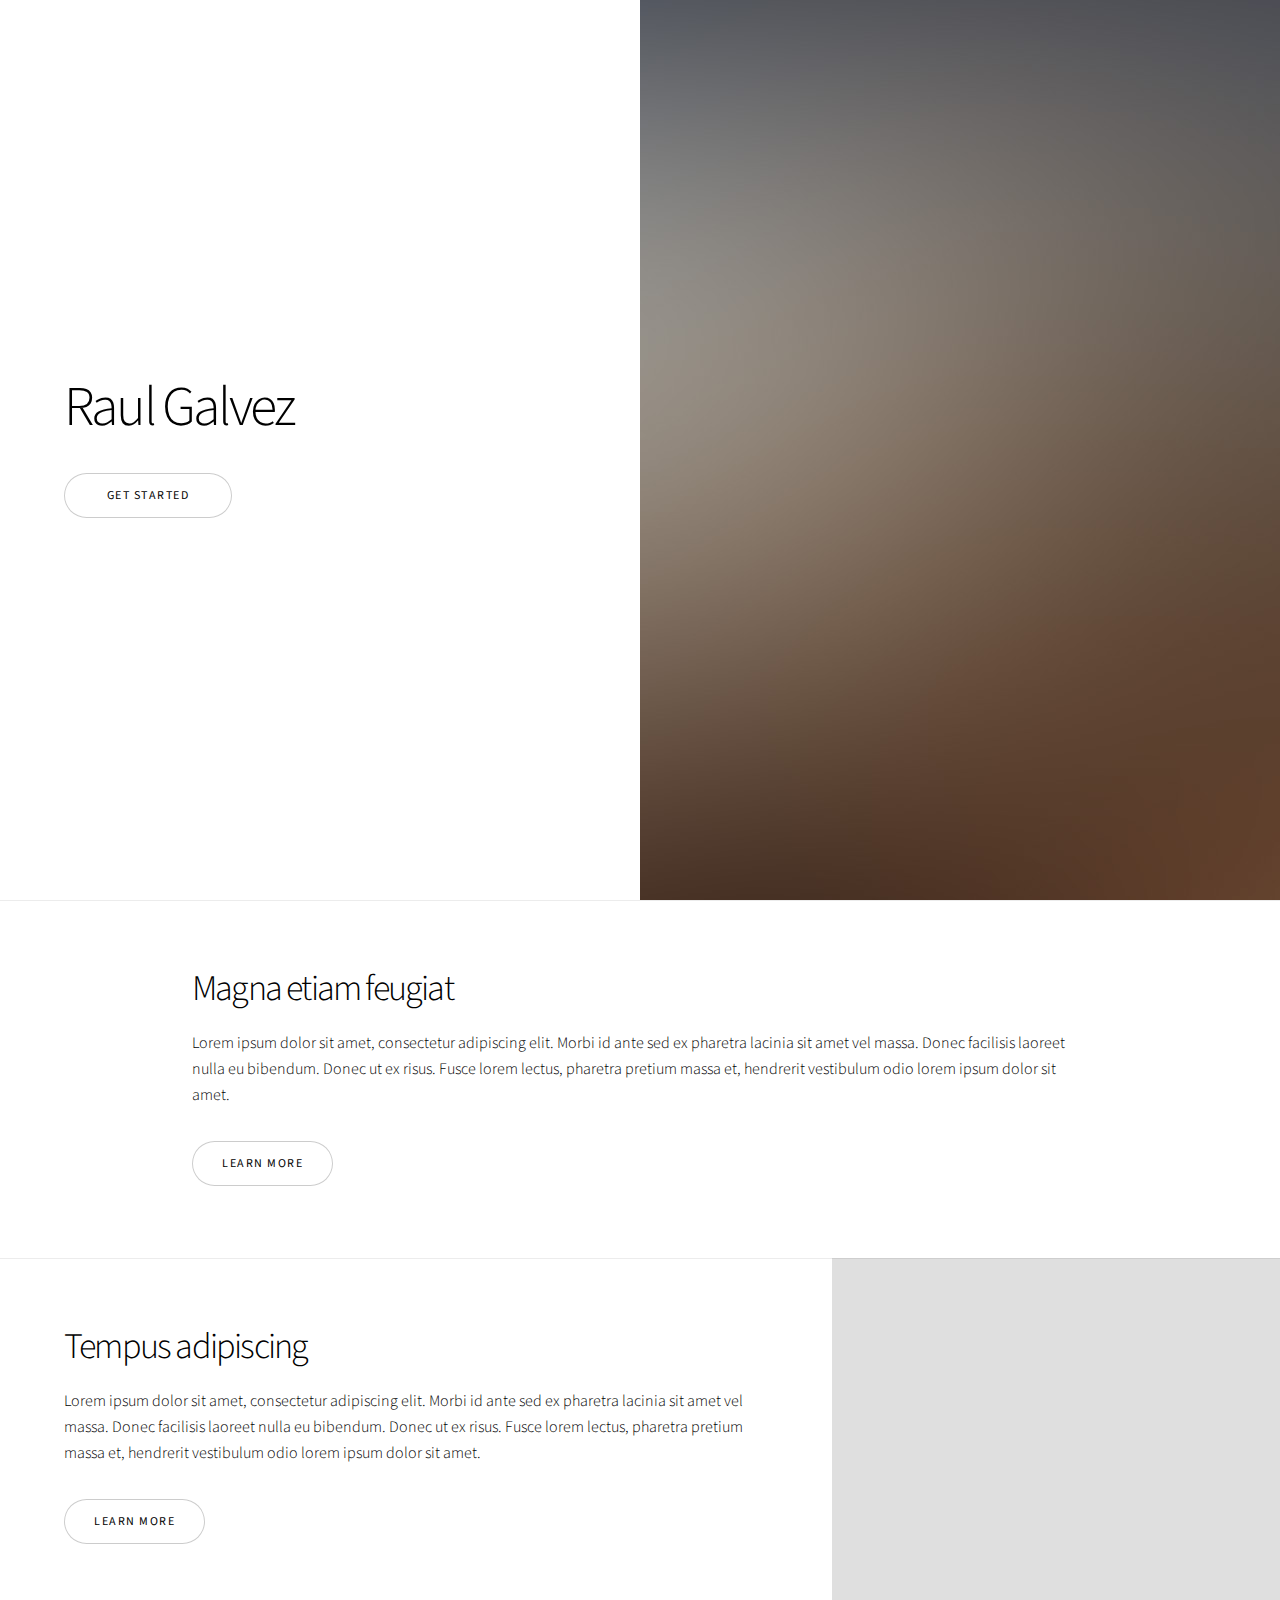
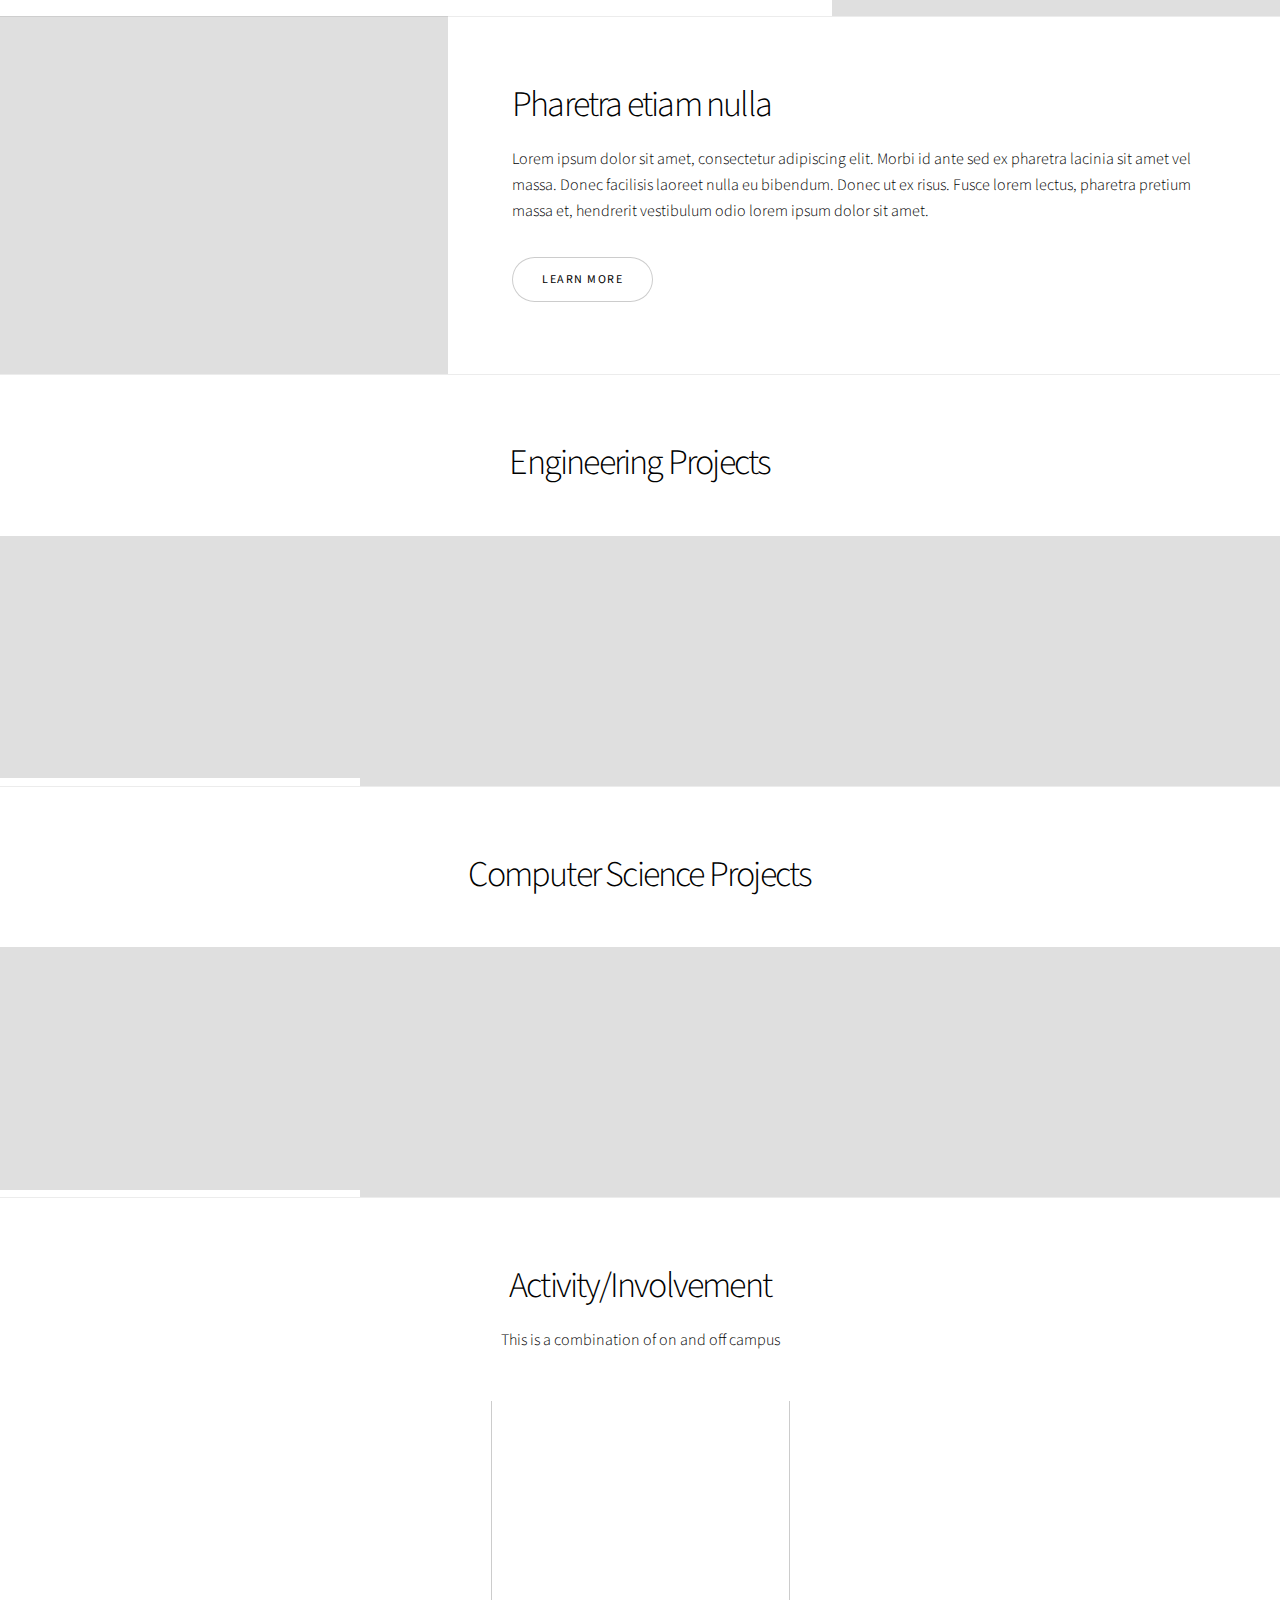
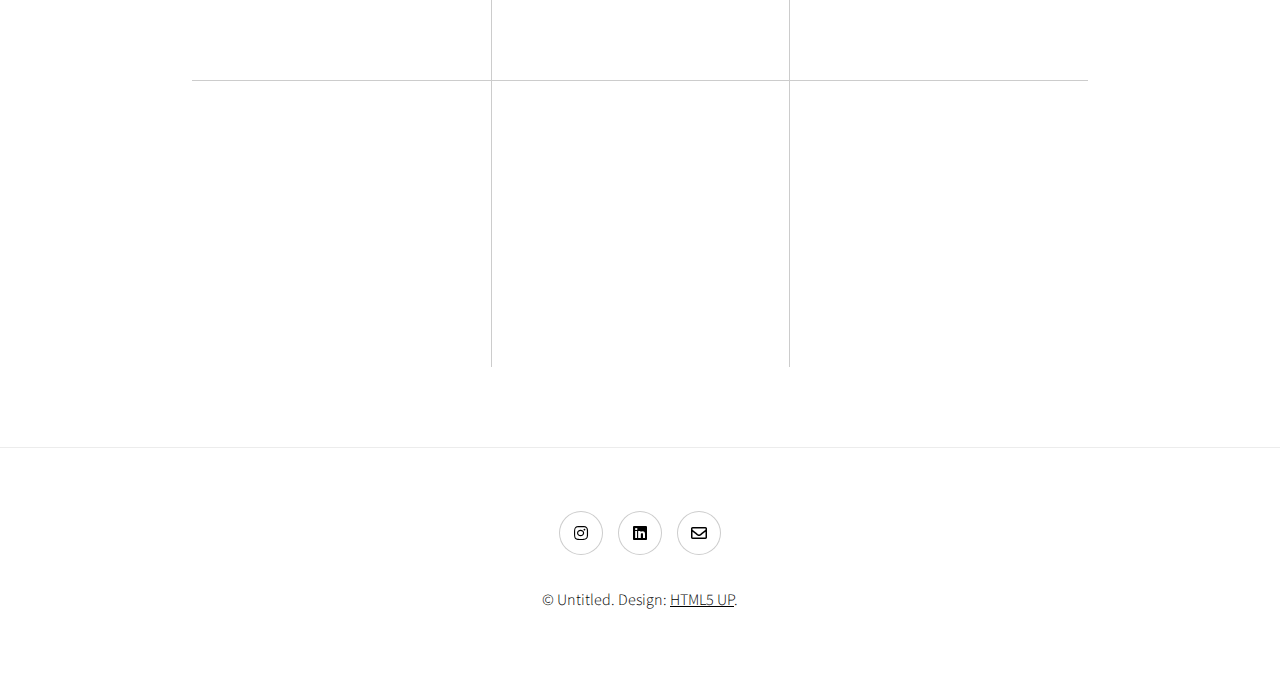
==== index.html @ c6938b4b "First push to git" ====
<!DOCTYPE HTML>
<!--
	Story by HTML5 UP
	html5up.net | @ajlkn
	Free for personal and commercial use under the CCA 3.0 license (html5up.net/license)
-->
<html>
	<head>
		<title>Story by HTML5 UP</title>
		<meta charset="utf-8" />
		<meta name="viewport" content="width=device-width, initial-scale=1, user-scalable=no" />
		<link rel="stylesheet" href="assets/css/main.css" />
		<noscript><link rel="stylesheet" href="assets/css/noscript.css" /></noscript>

		<script type="text/javascript">
			function decode(a) {
			return a.replace(/[a-zA-Z]/g, function(c){
			return String.fromCharCode((c <= 'Z' ? 90 : 122) >= (c = c.charCodeAt(0) + 13) ? c : c - 26);
			})
			}; 
			function openMailer(element) {
			var y = decode("enhytnyirm10072@bhgybbx.pbz");
			element.setAttribute("href", "mailto:" + y);
			element.setAttribute("onclick", "");
			element.firstChild.nodeValue = "Open email software";
			};
			</script>

	</head>
	<body class="is-preload">

		<!-- Wrapper -->
			<div id="wrapper" class="divided">

				<!-- One -->
					<section class="banner style1 orient-left content-align-left image-position-right fullscreen onload-image-fade-in onload-content-fade-right">
						<div class="content">
							<h1>Raul Galvez</h1>
							<p class="major"></p>
							<ul class="actions stacked">
								<li><a href="#first" class="button big wide smooth-scroll-middle">Get Started</a></li>
							</ul>
						</div>
						<div class="image">
							<img src="images/banner.jpg" alt="" />
						</div>
					</section>

				<!-- Two -->
					<section class="spotlight style1 orient-right content-align-left image-position-center onscroll-image-fade-in" id="first">
						<div class="content">
							<h2>Magna etiam feugiat</h2>
							<p>Lorem ipsum dolor sit amet, consectetur adipiscing elit. Morbi id ante sed ex pharetra lacinia sit amet vel massa. Donec facilisis laoreet nulla eu bibendum. Donec ut ex risus. Fusce lorem lectus, pharetra pretium massa et, hendrerit vestibulum odio lorem ipsum dolor sit amet.</p>
							<ul class="actions stacked">
								<li><a href="/engineeringprojects.html" class="button">Learn More</a></li>
							</ul>
						</div>

					</section>

				<!-- Three -->
					<section class="spotlight style1 orient-left content-align-left image-position-center onscroll-image-fade-in">
						<div class="content">
							<h2>Tempus adipiscing</h2>
							<p>Lorem ipsum dolor sit amet, consectetur adipiscing elit. Morbi id ante sed ex pharetra lacinia sit amet vel massa. Donec facilisis laoreet nulla eu bibendum. Donec ut ex risus. Fusce lorem lectus, pharetra pretium massa et, hendrerit vestibulum odio lorem ipsum dolor sit amet.</p>
							<ul class="actions stacked">
								<li><a href="#" class="button">Learn More</a></li>
							</ul>
						</div>
						<div class="image">
							<img src="images/spotlight02.jpg" alt="" />
						</div>
					</section>

				<!-- Four -->
					<section class="spotlight style1 orient-right content-align-left image-position-center onscroll-image-fade-in">
						<div class="content">
							<h2>Pharetra etiam nulla</h2>
							<p>Lorem ipsum dolor sit amet, consectetur adipiscing elit. Morbi id ante sed ex pharetra lacinia sit amet vel massa. Donec facilisis laoreet nulla eu bibendum. Donec ut ex risus. Fusce lorem lectus, pharetra pretium massa et, hendrerit vestibulum odio lorem ipsum dolor sit amet.</p>
							<ul class="actions stacked">
								<li><a href="#" class="button">Learn More</a></li>
							</ul>
						</div>
						<div class="image">
							<img src="images/spotlight03.jpg" alt="" />
						</div>
					</section>

				<!-- Five -->
					<section class="wrapper style1 align-center">
						<div class="inner">
							<h2>Engineering Projects</h2>
						</div>

						<!-- Engineering -->
							<div class="gallery style2 medium lightbox onscroll-fade-in">
								<article>
									<a href="Robot.jpg" class="image">
										<img src="Robot.jpg" alt="" />
									</a>
									<div class="caption">
										<h3>Ipsum Dolor</h3>
										<p>Lorem ipsum dolor amet, consectetur magna etiam elit. Etiam sed ultrices.</p>
										<ul class="actions fixed">
											<li><span class="button small">Details</span></li>
										</ul>
									</div>
								</article>
								<article>
									<a href="images/gallery/fulls/02.jpg" class="image">
										<img src="images/gallery/thumbs/02.jpg" alt="" />
									</a>
									<div class="caption">
										<h3>Feugiat Lorem</h3>
										<p>Lorem ipsum dolor amet, consectetur magna etiam elit. Etiam sed ultrices.</p>
										<ul class="actions fixed">
											<li><span class="button small">Details</span></li>
										</ul>
									</div>
								</article>
								<article>
									<a href="images/gallery/fulls/03.jpg" class="image">
										<img src="images/gallery/thumbs/03.jpg" alt="" />
									</a>
									<div class="caption">
										<h3>Magna Amet</h3>
										<p>Lorem ipsum dolor amet, consectetur magna etiam elit. Etiam sed ultrices.</p>
										<ul class="actions fixed">
											<li><span class="button small">Details</span></li>
										</ul>
									</div>
								</article>
								<article>
									<a href="images/gallery/fulls/04.jpg" class="image">
										<img src="images/gallery/thumbs/04.jpg" alt="" />
									</a>
									<div class="caption">
										<h3>Sed Tempus</h3>
										<p>Lorem ipsum dolor amet, consectetur magna etiam elit. Etiam sed ultrices.</p>
										<ul class="actions fixed">
											<li><span class="button small">Details</span></li>
										</ul>
									</div>
								</article>
							</div>
					</section>

					<section class="wrapper style1 align-center">
						<div class="inner">
							<h2>Computer Science Projects</h2>
						</div>

						<!-- Computer Science -->
							<div class="gallery style2 medium lightbox onscroll-fade-in">
								<article>
									<a href="Robot.jpg" class="image">
										<img src="Robot.jpg" alt="" />
									</a>
									<div class="caption">
										<h3>Ipsum Dolor</h3>
										<p>Lorem ipsum dolor amet, consectetur magna etiam elit. Etiam sed ultrices.</p>
										<ul class="actions fixed">
											<li><span class="button small">Details</span></li>
										</ul>
									</div>
								</article>
								<article>
									<a href="images/gallery/fulls/02.jpg" class="image">
										<img src="images/gallery/thumbs/02.jpg" alt="" />
									</a>
									<div class="caption">
										<h3>Feugiat Lorem</h3>
										<p>Lorem ipsum dolor amet, consectetur magna etiam elit. Etiam sed ultrices.</p>
										<ul class="actions fixed">
											<li><span class="button small">Details</span></li>
										</ul>
									</div>
								</article>
								<article>
									<a href="images/gallery/fulls/03.jpg" class="image">
										<img src="images/gallery/thumbs/03.jpg" alt="" />
									</a>
									<div class="caption">
										<h3>Magna Amet</h3>
										<p>Lorem ipsum dolor amet, consectetur magna etiam elit. Etiam sed ultrices.</p>
										<ul class="actions fixed">
											<li><span class="button small">Details</span></li>
										</ul>
									</div>
								</article>
								<article>
									<a href="images/gallery/fulls/04.jpg" class="image">
										<img src="images/gallery/thumbs/04.jpg" alt="" />
									</a>
									<div class="caption">
										<h3>Sed Tempus</h3>
										<p>Lorem ipsum dolor amet, consectetur magna etiam elit. Etiam sed ultrices.</p>
										<ul class="actions fixed">
											<li><span class="button small">Details</span></li>
										</ul>
									</div>
								</article>
							</div>
					</section>
				<!-- Six -->
					<section class="wrapper style1 align-center">
						<div class="inner">
							<h2>Activity/Involvement</h2>
							<p>This is a combination of on and off campus</p>
							<div class="items style1 medium onscroll-fade-in">
								<section>
									<a href="https://duke-robotics.com/" id="Duke-Robotics-Club-website" style="border-width:0px;border:0px;">
										<img src="https://duke-robotics.com/wp-content/uploads/2024/03/cropped-cropped-cropped-cropped-cropped-title_logo-e1711214631691.png" alt="Duke Robotics Club" style="display: block; width: 100%; height: 100%; border-radius: inherit; object-position: center center; object-fit: cover; image-rendering: auto;"/>
									</a>
									<h3>Duke Robotics Club</h3>
									<p>Lorem ipsum dolor sit amet, consectetur adipiscing elit. Morbi dui turpis, cursus eget orci amet aliquam congue semper. Etiam eget ultrices risus nec tempor elit.</p>
								</section>

								<section>
									<a href="https://headstarter.co/" id="Headstarter-website" style="border-width:0px;border:0px;" >
									<img decoding="async" sizes="146px" srcset="https://framerusercontent.com/images/fP9Evsnp42PXLTXr2lEJDVDs34Y.png?scale-down-to=512 512w,https://framerusercontent.com/images/fP9Evsnp42PXLTXr2lEJDVDs34Y.png?scale-down-to=1024 1024w,https://framerusercontent.com/images/fP9Evsnp42PXLTXr2lEJDVDs34Y.png?scale-down-to=2048 2048w,https://framerusercontent.com/images/fP9Evsnp42PXLTXr2lEJDVDs34Y.png 4063w" src="https://framerusercontent.com/images/fP9Evsnp42PXLTXr2lEJDVDs34Y.png" alt="" style="display: block; width: 100%; height: 100%; border-radius: inherit; object-position: center center; object-fit: cover; image-rendering: auto; background-color:#0d0d14;">
									</a>
									<h3>Magna</h3>
									<p>Lorem ipsum dolor sit amet, consectetur adipiscing elit. Morbi dui turpis, cursus eget orci amet aliquam congue semper. Etiam eget ultrices risus nec tempor elit.</p>
								</section>

								<section>
									<a href="https://shpe.org/" id="SHPE-website" style="border-width:0px;border:0px;">
										<img src="https://shpe.org/wp-content/uploads/2019/07/logo-footer-large.webp" alt="SHPE logo" sizes="146px" style="display: block; width: 100%; height: 100%; border-radius: inherit; object-position: center center; object-fit: cover; image-rendering: auto; background-color:#1b2d50;"/>
									</a>
									<h3>SHPE</h3>
									<p>Lorem ipsum dolor sit amet, consectetur adipiscing elit. Morbi dui turpis, cursus eget orci amet aliquam congue semper. Etiam eget ultrices risus nec tempor elit.</p>
								</section>

								<section>
									<a href="https://codepath.org?hsLang=en" id="Codepath-website" style="border-width:0px;border:0px;" data-uw-rm-brl="PR" data-uw-original-href="https://codepath.org/?hsLang=en">
										<img src="https://www.codepath.org/hs-fs/hubfs/logo-codepath.png?width=269&height=24&name=logo-codepath.png" alt="Codepath logo" style="display: block; width: 100%; height: 100%; border-radius: inherit; object-position: center center; object-fit: cover; image-rendering: auto;"/>
									</a>
									<h3>Codepath</h3>
									<p>Lorem ipsum dolor sit amet, consectetur adipiscing elit. Morbi dui turpis, cursus eget orci amet aliquam congue semper. Etiam eget ultrices risus nec tempor elit.</p>
								</section>

								<section>
									<a href="https://www.colorstack.org/" id="Colorstack-website" style="border-width:0px;border:0px;">
										<img src="https://cdn.prod.website-files.com/61ae4846c32bb55b23085ccd/621150da29e6f9048c44a6dd_Logo.png" alt="Colorstack logo" style="display: block; width: 100%; height: 100%; border-radius: inherit; object-position: center center; object-fit: cover; image-rendering: auto;"/>
									</a>
								   <h3>Colorstack</h3>
								   <p>Lorem ipsum dolor sit amet, consectetur adipiscing elit. Morbi dui turpis, cursus eget orci amet aliquam congue semper. Etiam eget ultrices risus nec tempor elit.</p>
							   </section>

								<section>
									<a href="https://sites.duke.edu/migente/" id="Mi Gente-website" style="border-width:0px;border:0px;" >
										<img src="https://media.licdn.com/dms/image/C560BAQEeJKMZINkitQ/company-logo_200_200/0/1630650689046?e=1730332800&v=beta&t=FS9_TAk-ZGYP-dOvzFoEb7EMo0OJerU2Cr_bEiaJOfU" alt="Mi Gente logo" style=" width: 50%; height: 30%; border-radius: inherit; object-position: center center; overflow:hidden; object-fit: cover; image-rendering: auto;"/>
									</a>
									<h3>Tempus</h3>
									<p>Lorem ipsum dolor sit amet, consectetur adipiscing elit. Morbi dui turpis, cursus eget orci amet aliquam congue semper. Etiam eget ultrices risus nec tempor elit.</p>
								</section>
							</div>
						</div>
					</section>


				<!-- Footer -->
					<footer class="wrapper style1 align-center">
						<div class="inner">
							<ul class="icons">
								<li><a href="https://www.instagram.com/rgalvez7/" class="icon brands insta_style fa-instagram"><span class="label">Instagram</span></a></li>
								<li><a href="https://www.linkedin.com/in/raulgalvezjr/" class="icon brands linkedin_style fa-linkedin"><span class="label">LinkedIn</span></a></li>
								<li><a id ="email" href ="#" class="icon email_style fa-envelope" onclick="openMailer(this)"><span class="label">Email</span></a></li>
							</ul>
							<p>&copy; Untitled. Design: <a href="https://html5up.net">HTML5 UP</a>.</p>
						</div>
					</footer>

			</div>

		<!-- Scripts -->
			<script src="assets/js/jquery.min.js"></script>
			<script src="assets/js/jquery.scrollex.min.js"></script>
			<script src="assets/js/jquery.scrolly.min.js"></script>
			<script src="assets/js/browser.min.js"></script>
			<script src="assets/js/breakpoints.min.js"></script>
			<script src="assets/js/util.js"></script>
			<script src="assets/js/main.js"></script>

	</body>
</html>
---- assets/css/main.css ----
@import url(fontawesome-all.min.css);
@import url("https://fonts.googleapis.com/css?family=Source+Sans+Pro:300,300i,400,400i");

/*
	Story by HTML5 UP
	html5up.net | @ajlkn
	Free for personal and commercial use under the CCA 3.0 license (html5up.net/license)
*/

html, body, div, span, applet, object,
iframe, h1, h2, h3, h4, h5, h6, p, blockquote,
pre, a, abbr, acronym, address, big, cite,
code, del, dfn, em, img, ins, kbd, q, s, samp,
small, strike, strong, sub, sup, tt, var, b,
u, i, center, dl, dt, dd, ol, ul, li, fieldset,
form, label, legend, table, caption, tbody,
tfoot, thead, tr, th, td, article, aside,
canvas, details, embed, figure, figcaption,
footer, header, hgroup, menu, nav, output, ruby,
section, summary, time, mark, audio, video {
	margin: 0;
	padding: 0;
	border: 0;
	font-size: 100%;
	font: inherit;
	vertical-align: baseline;}

article, aside, details, figcaption, figure,
footer, header, hgroup, menu, nav, section {
	display: block;}

body {
	line-height: 1;
}

ol, ul {
	list-style: none;
}

blockquote, q {
	quotes: none;
}

	blockquote:before, blockquote:after, q:before, q:after {
		content: '';
		content: none;
	}

table {
	border-collapse: collapse;
	border-spacing: 0;
}

body {
	-webkit-text-size-adjust: none;
}

mark {
	background-color: transparent;
	color: inherit;
}

input::-moz-focus-inner {
	border: 0;
	padding: 0;
}

input, select, textarea {
	-moz-appearance: none;
	-webkit-appearance: none;
	-ms-appearance: none;
	appearance: none;
}

/* Basic */

	@-ms-viewport {
		width: device-width;
	}

	body {
		-ms-overflow-style: scrollbar;
	}

	@media screen and (max-width: 480px) {

		html, body {
			min-width: 320px;
		}

	}

	html {
		box-sizing: border-box;
	}

	*, *:before, *:after {
		box-sizing: inherit;
	}

	body {
		background: #ffffff;
	}

		body.is-preload *, body.is-preload *:before, body.is-preload *:after {
			-moz-animation: none !important;
			-webkit-animation: none !important;
			-ms-animation: none !important;
			animation: none !important;
			-moz-transition: none !important;
			-webkit-transition: none !important;
			-ms-transition: none !important;
			transition: none !important;
		}

/* Type */

	html {
		font-size: 18pt;
	}

		@media screen and (max-width: 1680px) {

			html {
				font-size: 14pt;
			}

		}

		@media screen and (max-width: 1280px) {

			html {
				font-size: 12pt;
			}

		}

		@media screen and (max-width: 736px) {

			html {
				font-size: 11pt;
			}

		}

		@media screen and (max-width: 360px) {

			html {
				font-size: 10pt;
			}

		}

	body {
		background-color: #ffffff;
		color: #000000;
	}

	body, input, select, textarea {
		font-family: "Source Sans Pro", Helvetica, sans-serif;
		font-size: 1rem;
		font-weight: 300;
		line-height: 1.65;
	}

	a {
		-moz-transition: color 0.2s ease-in-out;
		-webkit-transition: color 0.2s ease-in-out;
		-ms-transition: color 0.2s ease-in-out;
		transition: color 0.2s ease-in-out;
		text-decoration: underline;
	}

		a:hover {
			text-decoration: none;
		}

	strong, b {
		font-weight: 400;
	}

	em, i {
		font-style: italic;
	}

	p {
		margin: 0 0 2rem 0;
	}

		p.major {
			font-size: 1.25rem;
		}

	h1, h2, h3, h4, h5, h6 {
		font-weight: 300;
		line-height: 1.375;
		letter-spacing: -0.05em;
		margin: 0 0 1rem 0;
	}

		h1 a, h2 a, h3 a, h4 a, h5 a, h6 a {
			color: inherit;
			text-decoration: none;
		}

	h1 {
		font-size: 3.5rem;
		line-height: 1.2;
	}

	h2 {
		font-size: 2.25rem;
	}

	h3 {
		font-size: 1.5rem;
	}

	h4 {
		font-size: 1.1rem;
	}

	h5 {
		font-size: 0.9rem;
	}

	h6 {
		font-size: 0.7rem;
	}

	sub {
		font-size: 0.8rem;
		position: relative;
		top: 0.5rem;
	}

	sup {
		font-size: 0.8rem;
		position: relative;
		top: -0.5rem;
	}

	blockquote {
		border-left: solid 4px;
		font-style: italic;
		margin: 0 0 2rem 0;
		padding: 0.5rem 0 0.5rem 2rem;
	}

	code {
		border-radius: 4px;
		font-family: "Courier New", monospace;
		font-size: 0.9em;
		margin: 0 0.25rem;
		padding: 0.25rem 0.325rem;
	}

	pre {
		-webkit-overflow-scrolling: touch;
		font-family: "Courier New", monospace;
		font-size: 0.9em;
		margin: 0 0 2rem 0;
	}

		pre code {
			display: block;
			line-height: 1.5;
			padding: 0.75rem 1rem;
			overflow-x: auto;
		}

	hr {
		border: 0;
		border-bottom: solid 1px;
		margin: 2.5rem 0;
	}

		hr.major {
			margin: 3.5rem 0;
		}

	.align-left {
		text-align: left;
	}

	.align-center {
		text-align: center;
	}

	.align-right {
		text-align: right;
	}

	@media screen and (max-width: 736px) {

		p.major {
			font-size: 1.1rem;
		}

		h1 {
			font-size: 2.5rem;
		}

		h2 {
			font-size: 2rem;
		}

		h3 {
			font-size: 1.25rem;
		}

		h4 {
			font-size: 1rem;
		}

	}

	input, select, textarea {
		color: #000000;
	}

	a {
		color: #000000;
	}

		a:hover {
			color: #47D3E5;
		}

	strong, b {
		color: #000000;
	}

	h1, h2, h3, h4, h5, h6 {
		color: #000000;
	}

	blockquote {
		border-left-color: rgba(0, 0, 0, 0.2);
	}

	code {
		background: rgba(0, 0, 0, 0.05);
		border-color: rgba(0, 0, 0, 0.2);
	}

	hr {
		border-bottom-color: rgba(0, 0, 0, 0.2);
	}

/* Row */

	.row {
		display: flex;
		flex-wrap: wrap;
		box-sizing: border-box;
		align-items: stretch;
	}

		.row > * {
			box-sizing: border-box;
		}

		.row.gtr-uniform > * > :last-child {
			margin-bottom: 0;
		}

		.row.aln-left {
			justify-content: flex-start;
		}

		.row.aln-center {
			justify-content: center;
		}

		.row.aln-right {
			justify-content: flex-end;
		}

		.row.aln-top {
			align-items: flex-start;
		}

		.row.aln-middle {
			align-items: center;
		}

		.row.aln-bottom {
			align-items: flex-end;
		}

		.row > .imp {
			order: -1;
		}

		.row > .col-1 {
			width: 8.33333%;
		}

		.row > .off-1 {
			margin-left: 8.33333%;
		}

		.row > .col-2 {
			width: 16.66667%;
		}

		.row > .off-2 {
			margin-left: 16.66667%;
		}

		.row > .col-3 {
			width: 25%;
		}

		.row > .off-3 {
			margin-left: 25%;
		}

		.row > .col-4 {
			width: 33.33333%;
		}

		.row > .off-4 {
			margin-left: 33.33333%;
		}

		.row > .col-5 {
			width: 41.66667%;
		}

		.row > .off-5 {
			margin-left: 41.66667%;
		}

		.row > .col-6 {
			width: 50%;
		}

		.row > .off-6 {
			margin-left: 50%;
		}

		.row > .col-7 {
			width: 58.33333%;
		}

		.row > .off-7 {
			margin-left: 58.33333%;
		}

		.row > .col-8 {
			width: 66.66667%;
		}

		.row > .off-8 {
			margin-left: 66.66667%;
		}

		.row > .col-9 {
			width: 75%;
		}

		.row > .off-9 {
			margin-left: 75%;
		}

		.row > .col-10 {
			width: 83.33333%;
		}

		.row > .off-10 {
			margin-left: 83.33333%;
		}

		.row > .col-11 {
			width: 91.66667%;
		}

		.row > .off-11 {
			margin-left: 91.66667%;
		}

		.row > .col-12 {
			width: 100%;
		}

		.row > .off-12 {
			margin-left: 100%;
		}

		.row.gtr-0 {
			margin-top: 0;
			margin-left: 0rem;
		}

			.row.gtr-0 > * {
				padding: 0 0 0 0rem;
			}

			.row.gtr-0.gtr-uniform {
				margin-top: 0rem;
			}

				.row.gtr-0.gtr-uniform > * {
					padding-top: 0rem;
				}

		.row.gtr-25 {
			margin-top: 0;
			margin-left: -0.5rem;
		}

			.row.gtr-25 > * {
				padding: 0 0 0 0.5rem;
			}

			.row.gtr-25.gtr-uniform {
				margin-top: -0.5rem;
			}

				.row.gtr-25.gtr-uniform > * {
					padding-top: 0.5rem;
				}

		.row.gtr-50 {
			margin-top: 0;
			margin-left: -1rem;
		}

			.row.gtr-50 > * {
				padding: 0 0 0 1rem;
			}

			.row.gtr-50.gtr-uniform {
				margin-top: -1rem;
			}

				.row.gtr-50.gtr-uniform > * {
					padding-top: 1rem;
				}

		.row {
			margin-top: 0;
			margin-left: -2rem;
		}

			.row > * {
				padding: 0 0 0 2rem;
			}

			.row.gtr-uniform {
				margin-top: -2rem;
			}

				.row.gtr-uniform > * {
					padding-top: 2rem;
				}

		.row.gtr-150 {
			margin-top: 0;
			margin-left: -3rem;
		}

			.row.gtr-150 > * {
				padding: 0 0 0 3rem;
			}

			.row.gtr-150.gtr-uniform {
				margin-top: -3rem;
			}

				.row.gtr-150.gtr-uniform > * {
					padding-top: 3rem;
				}

		.row.gtr-200 {
			margin-top: 0;
			margin-left: -4rem;
		}

			.row.gtr-200 > * {
				padding: 0 0 0 4rem;
			}

			.row.gtr-200.gtr-uniform {
				margin-top: -4rem;
			}

				.row.gtr-200.gtr-uniform > * {
					padding-top: 4rem;
				}

		@media screen and (max-width: 1680px) {

			.row {
				display: flex;
				flex-wrap: wrap;
				box-sizing: border-box;
				align-items: stretch;
			}

				.row > * {
					box-sizing: border-box;
				}

				.row.gtr-uniform > * > :last-child {
					margin-bottom: 0;
				}

				.row.aln-left {
					justify-content: flex-start;
				}

				.row.aln-center {
					justify-content: center;
				}

				.row.aln-right {
					justify-content: flex-end;
				}

				.row.aln-top {
					align-items: flex-start;
				}

				.row.aln-middle {
					align-items: center;
				}

				.row.aln-bottom {
					align-items: flex-end;
				}

				.row > .imp-xlarge {
					order: -1;
				}

				.row > .col-1-xlarge {
					width: 8.33333%;
				}

				.row > .off-1-xlarge {
					margin-left: 8.33333%;
				}

				.row > .col-2-xlarge {
					width: 16.66667%;
				}

				.row > .off-2-xlarge {
					margin-left: 16.66667%;
				}

				.row > .col-3-xlarge {
					width: 25%;
				}

				.row > .off-3-xlarge {
					margin-left: 25%;
				}

				.row > .col-4-xlarge {
					width: 33.33333%;
				}

				.row > .off-4-xlarge {
					margin-left: 33.33333%;
				}

				.row > .col-5-xlarge {
					width: 41.66667%;
				}

				.row > .off-5-xlarge {
					margin-left: 41.66667%;
				}

				.row > .col-6-xlarge {
					width: 50%;
				}

				.row > .off-6-xlarge {
					margin-left: 50%;
				}

				.row > .col-7-xlarge {
					width: 58.33333%;
				}

				.row > .off-7-xlarge {
					margin-left: 58.33333%;
				}

				.row > .col-8-xlarge {
					width: 66.66667%;
				}

				.row > .off-8-xlarge {
					margin-left: 66.66667%;
				}

				.row > .col-9-xlarge {
					width: 75%;
				}

				.row > .off-9-xlarge {
					margin-left: 75%;
				}

				.row > .col-10-xlarge {
					width: 83.33333%;
				}

				.row > .off-10-xlarge {
					margin-left: 83.33333%;
				}

				.row > .col-11-xlarge {
					width: 91.66667%;
				}

				.row > .off-11-xlarge {
					margin-left: 91.66667%;
				}

				.row > .col-12-xlarge {
					width: 100%;
				}

				.row > .off-12-xlarge {
					margin-left: 100%;
				}

				.row.gtr-0 {
					margin-top: 0;
					margin-left: 0rem;
				}

					.row.gtr-0 > * {
						padding: 0 0 0 0rem;
					}

					.row.gtr-0.gtr-uniform {
						margin-top: 0rem;
					}

						.row.gtr-0.gtr-uniform > * {
							padding-top: 0rem;
						}

				.row.gtr-25 {
					margin-top: 0;
					margin-left: -0.5rem;
				}

					.row.gtr-25 > * {
						padding: 0 0 0 0.5rem;
					}

					.row.gtr-25.gtr-uniform {
						margin-top: -0.5rem;
					}

						.row.gtr-25.gtr-uniform > * {
							padding-top: 0.5rem;
						}

				.row.gtr-50 {
					margin-top: 0;
					margin-left: -1rem;
				}

					.row.gtr-50 > * {
						padding: 0 0 0 1rem;
					}

					.row.gtr-50.gtr-uniform {
						margin-top: -1rem;
					}

						.row.gtr-50.gtr-uniform > * {
							padding-top: 1rem;
						}

				.row {
					margin-top: 0;
					margin-left: -2rem;
				}

					.row > * {
						padding: 0 0 0 2rem;
					}

					.row.gtr-uniform {
						margin-top: -2rem;
					}

						.row.gtr-uniform > * {
							padding-top: 2rem;
						}

				.row.gtr-150 {
					margin-top: 0;
					margin-left: -3rem;
				}

					.row.gtr-150 > * {
						padding: 0 0 0 3rem;
					}

					.row.gtr-150.gtr-uniform {
						margin-top: -3rem;
					}

						.row.gtr-150.gtr-uniform > * {
							padding-top: 3rem;
						}

				.row.gtr-200 {
					margin-top: 0;
					margin-left: -4rem;
				}

					.row.gtr-200 > * {
						padding: 0 0 0 4rem;
					}

					.row.gtr-200.gtr-uniform {
						margin-top: -4rem;
					}

						.row.gtr-200.gtr-uniform > * {
							padding-top: 4rem;
						}

		}

		@media screen and (max-width: 1280px) {

			.row {
				display: flex;
				flex-wrap: wrap;
				box-sizing: border-box;
				align-items: stretch;
			}

				.row > * {
					box-sizing: border-box;
				}

				.row.gtr-uniform > * > :last-child {
					margin-bottom: 0;
				}

				.row.aln-left {
					justify-content: flex-start;
				}

				.row.aln-center {
					justify-content: center;
				}

				.row.aln-right {
					justify-content: flex-end;
				}

				.row.aln-top {
					align-items: flex-start;
				}

				.row.aln-middle {
					align-items: center;
				}

				.row.aln-bottom {
					align-items: flex-end;
				}

				.row > .imp-large {
					order: -1;
				}

				.row > .col-1-large {
					width: 8.33333%;
				}

				.row > .off-1-large {
					margin-left: 8.33333%;
				}

				.row > .col-2-large {
					width: 16.66667%;
				}

				.row > .off-2-large {
					margin-left: 16.66667%;
				}

				.row > .col-3-large {
					width: 25%;
				}

				.row > .off-3-large {
					margin-left: 25%;
				}

				.row > .col-4-large {
					width: 33.33333%;
				}

				.row > .off-4-large {
					margin-left: 33.33333%;
				}

				.row > .col-5-large {
					width: 41.66667%;
				}

				.row > .off-5-large {
					margin-left: 41.66667%;
				}

				.row > .col-6-large {
					width: 50%;
				}

				.row > .off-6-large {
					margin-left: 50%;
				}

				.row > .col-7-large {
					width: 58.33333%;
				}

				.row > .off-7-large {
					margin-left: 58.33333%;
				}

				.row > .col-8-large {
					width: 66.66667%;
				}

				.row > .off-8-large {
					margin-left: 66.66667%;
				}

				.row > .col-9-large {
					width: 75%;
				}

				.row > .off-9-large {
					margin-left: 75%;
				}

				.row > .col-10-large {
					width: 83.33333%;
				}

				.row > .off-10-large {
					margin-left: 83.33333%;
				}

				.row > .col-11-large {
					width: 91.66667%;
				}

				.row > .off-11-large {
					margin-left: 91.66667%;
				}

				.row > .col-12-large {
					width: 100%;
				}

				.row > .off-12-large {
					margin-left: 100%;
				}

				.row.gtr-0 {
					margin-top: 0;
					margin-left: 0rem;
				}

					.row.gtr-0 > * {
						padding: 0 0 0 0rem;
					}

					.row.gtr-0.gtr-uniform {
						margin-top: 0rem;
					}

						.row.gtr-0.gtr-uniform > * {
							padding-top: 0rem;
						}

				.row.gtr-25 {
					margin-top: 0;
					margin-left: -0.5rem;
				}

					.row.gtr-25 > * {
						padding: 0 0 0 0.5rem;
					}

					.row.gtr-25.gtr-uniform {
						margin-top: -0.5rem;
					}

						.row.gtr-25.gtr-uniform > * {
							padding-top: 0.5rem;
						}

				.row.gtr-50 {
					margin-top: 0;
					margin-left: -1rem;
				}

					.row.gtr-50 > * {
						padding: 0 0 0 1rem;
					}

					.row.gtr-50.gtr-uniform {
						margin-top: -1rem;
					}

						.row.gtr-50.gtr-uniform > * {
							padding-top: 1rem;
						}

				.row {
					margin-top: 0;
					margin-left: -2rem;
				}

					.row > * {
						padding: 0 0 0 2rem;
					}

					.row.gtr-uniform {
						margin-top: -2rem;
					}

						.row.gtr-uniform > * {
							padding-top: 2rem;
						}

				.row.gtr-150 {
					margin-top: 0;
					margin-left: -3rem;
				}

					.row.gtr-150 > * {
						padding: 0 0 0 3rem;
					}

					.row.gtr-150.gtr-uniform {
						margin-top: -3rem;
					}

						.row.gtr-150.gtr-uniform > * {
							padding-top: 3rem;
						}

				.row.gtr-200 {
					margin-top: 0;
					margin-left: -4rem;
				}

					.row.gtr-200 > * {
						padding: 0 0 0 4rem;
					}

					.row.gtr-200.gtr-uniform {
						margin-top: -4rem;
					}

						.row.gtr-200.gtr-uniform > * {
							padding-top: 4rem;
						}

		}

		@media screen and (max-width: 980px) {

			.row {
				display: flex;
				flex-wrap: wrap;
				box-sizing: border-box;
				align-items: stretch;
			}

				.row > * {
					box-sizing: border-box;
				}

				.row.gtr-uniform > * > :last-child {
					margin-bottom: 0;
				}

				.row.aln-left {
					justify-content: flex-start;
				}

				.row.aln-center {
					justify-content: center;
				}

				.row.aln-right {
					justify-content: flex-end;
				}

				.row.aln-top {
					align-items: flex-start;
				}

				.row.aln-middle {
					align-items: center;
				}

				.row.aln-bottom {
					align-items: flex-end;
				}

				.row > .imp-medium {
					order: -1;
				}

				.row > .col-1-medium {
					width: 8.33333%;
				}

				.row > .off-1-medium {
					margin-left: 8.33333%;
				}

				.row > .col-2-medium {
					width: 16.66667%;
				}

				.row > .off-2-medium {
					margin-left: 16.66667%;
				}

				.row > .col-3-medium {
					width: 25%;
				}

				.row > .off-3-medium {
					margin-left: 25%;
				}

				.row > .col-4-medium {
					width: 33.33333%;
				}

				.row > .off-4-medium {
					margin-left: 33.33333%;
				}

				.row > .col-5-medium {
					width: 41.66667%;
				}

				.row > .off-5-medium {
					margin-left: 41.66667%;
				}

				.row > .col-6-medium {
					width: 50%;
				}

				.row > .off-6-medium {
					margin-left: 50%;
				}

				.row > .col-7-medium {
					width: 58.33333%;
				}

				.row > .off-7-medium {
					margin-left: 58.33333%;
				}

				.row > .col-8-medium {
					width: 66.66667%;
				}

				.row > .off-8-medium {
					margin-left: 66.66667%;
				}

				.row > .col-9-medium {
					width: 75%;
				}

				.row > .off-9-medium {
					margin-left: 75%;
				}

				.row > .col-10-medium {
					width: 83.33333%;
				}

				.row > .off-10-medium {
					margin-left: 83.33333%;
				}

				.row > .col-11-medium {
					width: 91.66667%;
				}

				.row > .off-11-medium {
					margin-left: 91.66667%;
				}

				.row > .col-12-medium {
					width: 100%;
				}

				.row > .off-12-medium {
					margin-left: 100%;
				}

				.row.gtr-0 {
					margin-top: 0;
					margin-left: 0rem;
				}

					.row.gtr-0 > * {
						padding: 0 0 0 0rem;
					}

					.row.gtr-0.gtr-uniform {
						margin-top: 0rem;
					}

						.row.gtr-0.gtr-uniform > * {
							padding-top: 0rem;
						}

				.row.gtr-25 {
					margin-top: 0;
					margin-left: -0.5rem;
				}

					.row.gtr-25 > * {
						padding: 0 0 0 0.5rem;
					}

					.row.gtr-25.gtr-uniform {
						margin-top: -0.5rem;
					}

						.row.gtr-25.gtr-uniform > * {
							padding-top: 0.5rem;
						}

				.row.gtr-50 {
					margin-top: 0;
					margin-left: -1rem;
				}

					.row.gtr-50 > * {
						padding: 0 0 0 1rem;
					}

					.row.gtr-50.gtr-uniform {
						margin-top: -1rem;
					}

						.row.gtr-50.gtr-uniform > * {
							padding-top: 1rem;
						}

				.row {
					margin-top: 0;
					margin-left: -2rem;
				}

					.row > * {
						padding: 0 0 0 2rem;
					}

					.row.gtr-uniform {
						margin-top: -2rem;
					}

						.row.gtr-uniform > * {
							padding-top: 2rem;
						}

				.row.gtr-150 {
					margin-top: 0;
					margin-left: -3rem;
				}

					.row.gtr-150 > * {
						padding: 0 0 0 3rem;
					}

					.row.gtr-150.gtr-uniform {
						margin-top: -3rem;
					}

						.row.gtr-150.gtr-uniform > * {
							padding-top: 3rem;
						}

				.row.gtr-200 {
					margin-top: 0;
					margin-left: -4rem;
				}

					.row.gtr-200 > * {
						padding: 0 0 0 4rem;
					}

					.row.gtr-200.gtr-uniform {
						margin-top: -4rem;
					}

						.row.gtr-200.gtr-uniform > * {
							padding-top: 4rem;
						}

		}

		@media screen and (max-width: 736px) {

			.row {
				display: flex;
				flex-wrap: wrap;
				box-sizing: border-box;
				align-items: stretch;
			}

				.row > * {
					box-sizing: border-box;
				}

				.row.gtr-uniform > * > :last-child {
					margin-bottom: 0;
				}

				.row.aln-left {
					justify-content: flex-start;
				}

				.row.aln-center {
					justify-content: center;
				}

				.row.aln-right {
					justify-content: flex-end;
				}

				.row.aln-top {
					align-items: flex-start;
				}

				.row.aln-middle {
					align-items: center;
				}

				.row.aln-bottom {
					align-items: flex-end;
				}

				.row > .imp-small {
					order: -1;
				}

				.row > .col-1-small {
					width: 8.33333%;
				}

				.row > .off-1-small {
					margin-left: 8.33333%;
				}

				.row > .col-2-small {
					width: 16.66667%;
				}

				.row > .off-2-small {
					margin-left: 16.66667%;
				}

				.row > .col-3-small {
					width: 25%;
				}

				.row > .off-3-small {
					margin-left: 25%;
				}

				.row > .col-4-small {
					width: 33.33333%;
				}

				.row > .off-4-small {
					margin-left: 33.33333%;
				}

				.row > .col-5-small {
					width: 41.66667%;
				}

				.row > .off-5-small {
					margin-left: 41.66667%;
				}

				.row > .col-6-small {
					width: 50%;
				}

				.row > .off-6-small {
					margin-left: 50%;
				}

				.row > .col-7-small {
					width: 58.33333%;
				}

				.row > .off-7-small {
					margin-left: 58.33333%;
				}

				.row > .col-8-small {
					width: 66.66667%;
				}

				.row > .off-8-small {
					margin-left: 66.66667%;
				}

				.row > .col-9-small {
					width: 75%;
				}

				.row > .off-9-small {
					margin-left: 75%;
				}

				.row > .col-10-small {
					width: 83.33333%;
				}

				.row > .off-10-small {
					margin-left: 83.33333%;
				}

				.row > .col-11-small {
					width: 91.66667%;
				}

				.row > .off-11-small {
					margin-left: 91.66667%;
				}

				.row > .col-12-small {
					width: 100%;
				}

				.row > .off-12-small {
					margin-left: 100%;
				}

				.row.gtr-0 {
					margin-top: 0;
					margin-left: 0rem;
				}

					.row.gtr-0 > * {
						padding: 0 0 0 0rem;
					}

					.row.gtr-0.gtr-uniform {
						margin-top: 0rem;
					}

						.row.gtr-0.gtr-uniform > * {
							padding-top: 0rem;
						}

				.row.gtr-25 {
					margin-top: 0;
					margin-left: -0.5rem;
				}

					.row.gtr-25 > * {
						padding: 0 0 0 0.5rem;
					}

					.row.gtr-25.gtr-uniform {
						margin-top: -0.5rem;
					}

						.row.gtr-25.gtr-uniform > * {
							padding-top: 0.5rem;
						}

				.row.gtr-50 {
					margin-top: 0;
					margin-left: -1rem;
				}

					.row.gtr-50 > * {
						padding: 0 0 0 1rem;
					}

					.row.gtr-50.gtr-uniform {
						margin-top: -1rem;
					}

						.row.gtr-50.gtr-uniform > * {
							padding-top: 1rem;
						}

				.row {
					margin-top: 0;
					margin-left: -2rem;
				}

					.row > * {
						padding: 0 0 0 2rem;
					}

					.row.gtr-uniform {
						margin-top: -2rem;
					}

						.row.gtr-uniform > * {
							padding-top: 2rem;
						}

				.row.gtr-150 {
					margin-top: 0;
					margin-left: -3rem;
				}

					.row.gtr-150 > * {
						padding: 0 0 0 3rem;
					}

					.row.gtr-150.gtr-uniform {
						margin-top: -3rem;
					}

						.row.gtr-150.gtr-uniform > * {
							padding-top: 3rem;
						}

				.row.gtr-200 {
					margin-top: 0;
					margin-left: -4rem;
				}

					.row.gtr-200 > * {
						padding: 0 0 0 4rem;
					}

					.row.gtr-200.gtr-uniform {
						margin-top: -4rem;
					}

						.row.gtr-200.gtr-uniform > * {
							padding-top: 4rem;
						}

		}

		@media screen and (max-width: 480px) {

			.row {
				display: flex;
				flex-wrap: wrap;
				box-sizing: border-box;
				align-items: stretch;
			}

				.row > * {
					box-sizing: border-box;
				}

				.row.gtr-uniform > * > :last-child {
					margin-bottom: 0;
				}

				.row.aln-left {
					justify-content: flex-start;
				}

				.row.aln-center {
					justify-content: center;
				}

				.row.aln-right {
					justify-content: flex-end;
				}

				.row.aln-top {
					align-items: flex-start;
				}

				.row.aln-middle {
					align-items: center;
				}

				.row.aln-bottom {
					align-items: flex-end;
				}

				.row > .imp-xsmall {
					order: -1;
				}

				.row > .col-1-xsmall {
					width: 8.33333%;
				}

				.row > .off-1-xsmall {
					margin-left: 8.33333%;
				}

				.row > .col-2-xsmall {
					width: 16.66667%;
				}

				.row > .off-2-xsmall {
					margin-left: 16.66667%;
				}

				.row > .col-3-xsmall {
					width: 25%;
				}

				.row > .off-3-xsmall {
					margin-left: 25%;
				}

				.row > .col-4-xsmall {
					width: 33.33333%;
				}

				.row > .off-4-xsmall {
					margin-left: 33.33333%;
				}

				.row > .col-5-xsmall {
					width: 41.66667%;
				}

				.row > .off-5-xsmall {
					margin-left: 41.66667%;
				}

				.row > .col-6-xsmall {
					width: 50%;
				}

				.row > .off-6-xsmall {
					margin-left: 50%;
				}

				.row > .col-7-xsmall {
					width: 58.33333%;
				}

				.row > .off-7-xsmall {
					margin-left: 58.33333%;
				}

				.row > .col-8-xsmall {
					width: 66.66667%;
				}

				.row > .off-8-xsmall {
					margin-left: 66.66667%;
				}

				.row > .col-9-xsmall {
					width: 75%;
				}

				.row > .off-9-xsmall {
					margin-left: 75%;
				}

				.row > .col-10-xsmall {
					width: 83.33333%;
				}

				.row > .off-10-xsmall {
					margin-left: 83.33333%;
				}

				.row > .col-11-xsmall {
					width: 91.66667%;
				}

				.row > .off-11-xsmall {
					margin-left: 91.66667%;
				}

				.row > .col-12-xsmall {
					width: 100%;
				}

				.row > .off-12-xsmall {
					margin-left: 100%;
				}

				.row.gtr-0 {
					margin-top: 0;
					margin-left: 0rem;
				}

					.row.gtr-0 > * {
						padding: 0 0 0 0rem;
					}

					.row.gtr-0.gtr-uniform {
						margin-top: 0rem;
					}

						.row.gtr-0.gtr-uniform > * {
							padding-top: 0rem;
						}

				.row.gtr-25 {
					margin-top: 0;
					margin-left: -0.5rem;
				}

					.row.gtr-25 > * {
						padding: 0 0 0 0.5rem;
					}

					.row.gtr-25.gtr-uniform {
						margin-top: -0.5rem;
					}

						.row.gtr-25.gtr-uniform > * {
							padding-top: 0.5rem;
						}

				.row.gtr-50 {
					margin-top: 0;
					margin-left: -1rem;
				}

					.row.gtr-50 > * {
						padding: 0 0 0 1rem;
					}

					.row.gtr-50.gtr-uniform {
						margin-top: -1rem;
					}

						.row.gtr-50.gtr-uniform > * {
							padding-top: 1rem;
						}

				.row {
					margin-top: 0;
					margin-left: -2rem;
				}

					.row > * {
						padding: 0 0 0 2rem;
					}

					.row.gtr-uniform {
						margin-top: -2rem;
					}

						.row.gtr-uniform > * {
							padding-top: 2rem;
						}

				.row.gtr-150 {
					margin-top: 0;
					margin-left: -3rem;
				}

					.row.gtr-150 > * {
						padding: 0 0 0 3rem;
					}

					.row.gtr-150.gtr-uniform {
						margin-top: -3rem;
					}

						.row.gtr-150.gtr-uniform > * {
							padding-top: 3rem;
						}

				.row.gtr-200 {
					margin-top: 0;
					margin-left: -4rem;
				}

					.row.gtr-200 > * {
						padding: 0 0 0 4rem;
					}

					.row.gtr-200.gtr-uniform {
						margin-top: -4rem;
					}

						.row.gtr-200.gtr-uniform > * {
							padding-top: 4rem;
						}

		}

		@media screen and (max-width: 360px) {

			.row {
				display: flex;
				flex-wrap: wrap;
				box-sizing: border-box;
				align-items: stretch;
			}

				.row > * {
					box-sizing: border-box;
				}

				.row.gtr-uniform > * > :last-child {
					margin-bottom: 0;
				}

				.row.aln-left {
					justify-content: flex-start;
				}

				.row.aln-center {
					justify-content: center;
				}

				.row.aln-right {
					justify-content: flex-end;
				}

				.row.aln-top {
					align-items: flex-start;
				}

				.row.aln-middle {
					align-items: center;
				}

				.row.aln-bottom {
					align-items: flex-end;
				}

				.row > .imp-xxsmall {
					order: -1;
				}

				.row > .col-1-xxsmall {
					width: 8.33333%;
				}

				.row > .off-1-xxsmall {
					margin-left: 8.33333%;
				}

				.row > .col-2-xxsmall {
					width: 16.66667%;
				}

				.row > .off-2-xxsmall {
					margin-left: 16.66667%;
				}

				.row > .col-3-xxsmall {
					width: 25%;
				}

				.row > .off-3-xxsmall {
					margin-left: 25%;
				}

				.row > .col-4-xxsmall {
					width: 33.33333%;
				}

				.row > .off-4-xxsmall {
					margin-left: 33.33333%;
				}

				.row > .col-5-xxsmall {
					width: 41.66667%;
				}

				.row > .off-5-xxsmall {
					margin-left: 41.66667%;
				}

				.row > .col-6-xxsmall {
					width: 50%;
				}

				.row > .off-6-xxsmall {
					margin-left: 50%;
				}

				.row > .col-7-xxsmall {
					width: 58.33333%;
				}

				.row > .off-7-xxsmall {
					margin-left: 58.33333%;
				}

				.row > .col-8-xxsmall {
					width: 66.66667%;
				}

				.row > .off-8-xxsmall {
					margin-left: 66.66667%;
				}

				.row > .col-9-xxsmall {
					width: 75%;
				}

				.row > .off-9-xxsmall {
					margin-left: 75%;
				}

				.row > .col-10-xxsmall {
					width: 83.33333%;
				}

				.row > .off-10-xxsmall {
					margin-left: 83.33333%;
				}

				.row > .col-11-xxsmall {
					width: 91.66667%;
				}

				.row > .off-11-xxsmall {
					margin-left: 91.66667%;
				}

				.row > .col-12-xxsmall {
					width: 100%;
				}

				.row > .off-12-xxsmall {
					margin-left: 100%;
				}

				.row.gtr-0 {
					margin-top: 0;
					margin-left: 0rem;
				}

					.row.gtr-0 > * {
						padding: 0 0 0 0rem;
					}

					.row.gtr-0.gtr-uniform {
						margin-top: 0rem;
					}

						.row.gtr-0.gtr-uniform > * {
							padding-top: 0rem;
						}

				.row.gtr-25 {
					margin-top: 0;
					margin-left: -0.5rem;
				}

					.row.gtr-25 > * {
						padding: 0 0 0 0.5rem;
					}

					.row.gtr-25.gtr-uniform {
						margin-top: -0.5rem;
					}

						.row.gtr-25.gtr-uniform > * {
							padding-top: 0.5rem;
						}

				.row.gtr-50 {
					margin-top: 0;
					margin-left: -1rem;
				}

					.row.gtr-50 > * {
						padding: 0 0 0 1rem;
					}

					.row.gtr-50.gtr-uniform {
						margin-top: -1rem;
					}

						.row.gtr-50.gtr-uniform > * {
							padding-top: 1rem;
						}

				.row {
					margin-top: 0;
					margin-left: -2rem;
				}

					.row > * {
						padding: 0 0 0 2rem;
					}

					.row.gtr-uniform {
						margin-top: -2rem;
					}

						.row.gtr-uniform > * {
							padding-top: 2rem;
						}

				.row.gtr-150 {
					margin-top: 0;
					margin-left: -3rem;
				}

					.row.gtr-150 > * {
						padding: 0 0 0 3rem;
					}

					.row.gtr-150.gtr-uniform {
						margin-top: -3rem;
					}

						.row.gtr-150.gtr-uniform > * {
							padding-top: 3rem;
						}

				.row.gtr-200 {
					margin-top: 0;
					margin-left: -4rem;
				}

					.row.gtr-200 > * {
						padding: 0 0 0 4rem;
					}

					.row.gtr-200.gtr-uniform {
						margin-top: -4rem;
					}

						.row.gtr-200.gtr-uniform > * {
							padding-top: 4rem;
						}

		}

/* Box */

	.box {
		border-radius: 4px;
		border: solid 1px;
		margin-bottom: 2rem;
		padding: 1.5rem;
	}

		.box > :last-child,
		.box > :last-child > :last-child,
		.box > :last-child > :last-child > :last-child {
			margin-bottom: 0;
		}

		.box.alt {
			border: 0;
			border-radius: 0;
			padding: 0;
		}

	.box {
		border-color: rgba(0, 0, 0, 0.2);
	}

/* Button */

	input[type="submit"],
	input[type="reset"],
	input[type="button"],
	button,
	.button {
		-moz-appearance: none;
		-webkit-appearance: none;
		-ms-appearance: none;
		appearance: none;
		-moz-transition: background-color 0.2s ease-in-out, box-shadow 0.2s ease-in-out, color 0.2s ease-in-out;
		-webkit-transition: background-color 0.2s ease-in-out, box-shadow 0.2s ease-in-out, color 0.2s ease-in-out;
		-ms-transition: background-color 0.2s ease-in-out, box-shadow 0.2s ease-in-out, color 0.2s ease-in-out;
		transition: background-color 0.2s ease-in-out, box-shadow 0.2s ease-in-out, color 0.2s ease-in-out;
		border: 0;
		cursor: pointer;
		display: inline-block;
		font-weight: 400;
		letter-spacing: 0.125em;
		text-align: center;
		text-decoration: none;
		text-transform: uppercase;
		white-space: nowrap;
		font-size: 0.75rem;
		max-width: 20rem;
		height: 3.75em;
		line-height: 3.75em;
		border-radius: 3.75em;
		padding: 0 2.5em;
		text-overflow: ellipsis;
		overflow: hidden;
	}

		input[type="submit"].icon:before,
		input[type="reset"].icon:before,
		input[type="button"].icon:before,
		button.icon:before,
		.button.icon:before {
			margin-right: 0.5rem;
		}

		input[type="submit"].fit,
		input[type="reset"].fit,
		input[type="button"].fit,
		button.fit,
		.button.fit {
			width: 100%;
		}

		input[type="submit"].small,
		input[type="reset"].small,
		input[type="button"].small,
		button.small,
		.button.small {
			font-size: 0.6rem;
			height: 3.325em;
			line-height: 3.325em;
			border-radius: 3.325em;
			padding: 0 2em;
		}

		input[type="submit"].large,
		input[type="reset"].large,
		input[type="button"].large,
		button.large,
		.button.large {
			font-size: 0.8rem;
			height: 4em;
			line-height: 4em;
			border-radius: 4em;
			padding: 0 3em;
		}

		input[type="submit"].wide,
		input[type="reset"].wide,
		input[type="button"].wide,
		button.wide,
		.button.wide {
			min-width: 14em;
		}

		input[type="submit"].disabled, input[type="submit"]:disabled,
		input[type="reset"].disabled,
		input[type="reset"]:disabled,
		input[type="button"].disabled,
		input[type="button"]:disabled,
		button.disabled,
		button:disabled,
		.button.disabled,
		.button:disabled {
			pointer-events: none;
			opacity: 0.25;
		}

	input[type="submit"],
	input[type="reset"],
	input[type="button"],
	button,
	.button {
		background-color: transparent;
		box-shadow: inset 0 0 0 1px rgba(0, 0, 0, 0.2);
		color: #000000 !important;
	}

		input[type="submit"]:hover,
		input[type="reset"]:hover,
		input[type="button"]:hover,
		button:hover,
		.button:hover {
			box-shadow: inset 0 0 0 1px #47D3E5;
			color: #47D3E5 !important;
		}

		input[type="submit"]:active,
		input[type="reset"]:active,
		input[type="button"]:active,
		button:active,
		.button:active {
			background-color: rgba(71, 211, 229, 0.2);
			box-shadow: inset 0 0 0 1px #47D3E5;
			color: #47D3E5 !important;
		}

		input[type="submit"].primary,
		input[type="reset"].primary,
		input[type="button"].primary,
		button.primary,
		.button.primary {
			background-color: #000000;
			box-shadow: none;
			color: #ffffff !important;
		}

			input[type="submit"].primary:hover,
			input[type="reset"].primary:hover,
			input[type="button"].primary:hover,
			button.primary:hover,
			.button.primary:hover {
				background-color: #47D3E5;
			}

			input[type="submit"].primary:active,
			input[type="reset"].primary:active,
			input[type="button"].primary:active,
			button.primary:active,
			.button.primary:active {
				background-color: #1ebdd1;
			}

/* Form */

	form {
		margin: 0 0 2rem 0;
	}

		form > :last-child {
			margin-bottom: 0;
		}

		form > .fields {
			display: -moz-flex;
			display: -webkit-flex;
			display: -ms-flex;
			display: flex;
			-moz-flex-wrap: wrap;
			-webkit-flex-wrap: wrap;
			-ms-flex-wrap: wrap;
			flex-wrap: wrap;
			width: calc(100% + 3rem);
			margin: -1.5rem 0 2rem -1.5rem;
		}

			form > .fields > .field {
				-moz-flex-grow: 0;
				-webkit-flex-grow: 0;
				-ms-flex-grow: 0;
				flex-grow: 0;
				-moz-flex-shrink: 0;
				-webkit-flex-shrink: 0;
				-ms-flex-shrink: 0;
				flex-shrink: 0;
				padding: 1.5rem 0 0 1.5rem;
				width: calc(100% - 1.5rem);
			}

				form > .fields > .field.half {
					width: calc(50% - 0.75rem);
				}

				form > .fields > .field.third {
					width: calc(100%/3 - 0.5rem);
				}

				form > .fields > .field.quarter {
					width: calc(25% - 0.375rem);
				}

		@media screen and (max-width: 480px) {

			form > .fields {
				width: calc(100% + 3rem);
				margin: -1.5rem 0 2rem -1.5rem;
			}

				form > .fields > .field {
					padding: 1.5rem 0 0 1.5rem;
					width: calc(100% - 1.5rem);
				}

					form > .fields > .field.half {
						width: calc(100% - 1.5rem);
					}

					form > .fields > .field.third {
						width: calc(100% - 1.5rem);
					}

					form > .fields > .field.quarter {
						width: calc(100% - 1.5rem);
					}

		}

	label {
		display: block;
		font-size: 0.9rem;
		font-weight: 400;
		margin: 0 0 1rem 0;
	}

	input[type="text"],
	input[type="password"],
	input[type="email"],
	input[type="tel"],
	input[type="search"],
	input[type="url"],
	select,
	textarea {
		-moz-appearance: none;
		-webkit-appearance: none;
		-ms-appearance: none;
		appearance: none;
		background-color: transparent;
		border-radius: 4px;
		border: none;
		border: solid 1px;
		color: inherit;
		display: block;
		outline: 0;
		padding: 0 0.825rem;
		text-decoration: none;
		width: 100%;
	}

		input[type="text"]:invalid,
		input[type="password"]:invalid,
		input[type="email"]:invalid,
		input[type="tel"]:invalid,
		input[type="search"]:invalid,
		input[type="url"]:invalid,
		select:invalid,
		textarea:invalid {
			box-shadow: none;
		}

	select {
		background-size: 1.25rem;
		background-repeat: no-repeat;
		background-position: calc(100% - 1rem) center;
		height: 2.75rem;
		padding-right: 2.75rem;
		text-overflow: ellipsis;
	}

		select:focus::-ms-value {
			background-color: transparent;
		}

		select::-ms-expand {
			display: none;
		}

	input[type="text"],
	input[type="password"],
	input[type="email"],
	input[type="tel"],
	input[type="search"],
	input[type="url"],
	select {
		height: 2.75rem;
	}

	textarea {
		padding: 0.75rem 1rem;
	}

	input[type="checkbox"],
	input[type="radio"] {
		-moz-appearance: none;
		-webkit-appearance: none;
		-ms-appearance: none;
		appearance: none;
		display: block;
		float: left;
		margin-right: -2rem;
		opacity: 0;
		width: 1rem;
		z-index: -1;
	}

		input[type="checkbox"] + label,
		input[type="radio"] + label {
			text-decoration: none;
			-moz-user-select: none;
			-webkit-user-select: none;
			-ms-user-select: none;
			user-select: none;
			cursor: pointer;
			display: inline-block;
			font-size: 1rem;
			font-weight: 300;
			padding-left: 2.4rem;
			padding-right: 0.75rem;
			position: relative;
			margin-bottom: 0;
		}

			input[type="checkbox"] + label:before,
			input[type="radio"] + label:before {
				-moz-osx-font-smoothing: grayscale;
				-webkit-font-smoothing: antialiased;
				display: inline-block;
				font-style: normal;
				font-variant: normal;
				text-rendering: auto;
				line-height: 1;
				text-transform: none !important;
				font-family: 'Font Awesome 5 Free';
				font-weight: 900;
			}

			input[type="checkbox"] + label:before,
			input[type="radio"] + label:before {
				border-radius: 4px;
				border: solid 1px;
				content: '';
				display: inline-block;
				font-size: 0.8rem;
				height: 1.65rem;
				left: 0;
				line-height: 1.65rem;
				position: absolute;
				text-align: center;
				top: 0;
				width: 1.65rem;
			}

		input[type="checkbox"]:checked + label:before,
		input[type="radio"]:checked + label:before {
			content: '\f00c';
		}

	input[type="checkbox"] + label:before {
		border-radius: 4px;
	}

	input[type="radio"] + label:before {
		border-radius: 100%;
	}

	::-webkit-input-placeholder {
		opacity: 1.0;
	}

	:-moz-placeholder {
		opacity: 1.0;
	}

	::-moz-placeholder {
		opacity: 1.0;
	}

	:-ms-input-placeholder {
		opacity: 1.0;
	}

	label {
		color: #000000;
	}

	input[type="text"],
	input[type="password"],
	input[type="email"],
	input[type="tel"],
	input[type="search"],
	input[type="url"],
	select,
	textarea {
		border-color: rgba(0, 0, 0, 0.2);
	}

		input[type="text"]:focus,
		input[type="password"]:focus,
		input[type="email"]:focus,
		input[type="tel"]:focus,
		input[type="search"]:focus,
		input[type="url"]:focus,
		select:focus,
		textarea:focus {
			border-color: #47D3E5;
			box-shadow: 0 0 0 1px #47D3E5;
		}

	select {
		background-image: url("data:image/svg+xml;charset=utf8,%3Csvg xmlns='http://www.w3.org/2000/svg' width='40' height='40' preserveAspectRatio='none' viewBox='0 0 40 40'%3E%3Cpath d='M9.4,12.3l10.4,10.4l10.4-10.4c0.2-0.2,0.5-0.4,0.9-0.4c0.3,0,0.6,0.1,0.9,0.4l3.3,3.3c0.2,0.2,0.4,0.5,0.4,0.9 c0,0.4-0.1,0.6-0.4,0.9L20.7,31.9c-0.2,0.2-0.5,0.4-0.9,0.4c-0.3,0-0.6-0.1-0.9-0.4L4.3,17.3c-0.2-0.2-0.4-0.5-0.4-0.9 c0-0.4,0.1-0.6,0.4-0.9l3.3-3.3c0.2-0.2,0.5-0.4,0.9-0.4S9.1,12.1,9.4,12.3z' fill='rgba(0, 0, 0, 0.2)' /%3E%3C/svg%3E");
	}

		select option {
			color: #000000;
			background: #ffffff;
		}

	input[type="checkbox"] + label,
	input[type="radio"] + label {
		color: #000000;
	}

		input[type="checkbox"] + label:before,
		input[type="radio"] + label:before {
			border-color: rgba(0, 0, 0, 0.2);
		}

	input[type="checkbox"]:checked + label:before,
	input[type="radio"]:checked + label:before {
		background-color: #000000;
		border-color: #000000;
		color: #ffffff;
	}

	input[type="checkbox"]:focus + label:before,
	input[type="radio"]:focus + label:before {
		border-color: #47D3E5;
		box-shadow: 0 0 0 1px #47D3E5;
	}

	::-webkit-input-placeholder {
		color: rgba(0, 0, 0, 0.75) !important;
	}

	:-moz-placeholder {
		color: rgba(0, 0, 0, 0.75) !important;
	}

	::-moz-placeholder {
		color: rgba(0, 0, 0, 0.75) !important;
	}

	:-ms-input-placeholder {
		color: rgba(0, 0, 0, 0.75) !important;
	}

/* Icon */

	.icon {
		text-decoration: none;
		border-bottom: none;
		position: relative;
		text-align: center;
	}

		.icon:before {
			-moz-osx-font-smoothing: grayscale;
			-webkit-font-smoothing: antialiased;
			display: inline-block;
			font-style: normal;
			font-variant: normal;
			text-rendering: auto;
			line-height: 1;
			text-transform: none !important;
			font-family: 'Font Awesome 5 Free';
			font-weight: 400;
		}

		.icon > .label {
			display: none;
		}

		.icon:before {
			line-height: inherit;
		}

		.icon.solid:before {
			font-weight: 900;
		}

		.icon.brands:before {
			font-family: 'Font Awesome 5 Brands';
		}

		.icon.major {
			display: block;
			margin: 0 0 1rem 0;
		}

			.icon.major:before {
				font-size: 1.25rem;
			}

	/* Instagram */
	.icon.insta_style:before {
		border-radius: 2.75em;
		display: inline-block;
		height: 2.75em;
		line-height: 2.75em;
		width: 2.75em;
	}

	a.icon.insta_style:before {
		-moz-transition: background-color 0.2s ease-in-out, box-shadow 0.2s ease-in-out, color 0.2s ease-in-out;
		-webkit-transition: background-color 0.2s ease-in-out, box-shadow 0.2s ease-in-out, color 0.2s ease-in-out;
		-ms-transition: background-color 0.2s ease-in-out, box-shadow 0.2s ease-in-out, color 0.2s ease-in-out;
		transition: background-color 0.2s ease-in-out, box-shadow 0.2s ease-in-out, color 0.2s ease-in-out;
	}

	.icon.insta_style:before {
		box-shadow: inset 0 0 0 1px rgba(0, 0, 0, 0.2);
	}

	a.icon.insta_style:hover:before {
		box-shadow: inset 0 0 0 1px #f13670;
		color: #f13670;
	}

	a.icon.insta_style:active:before {
		background-color: rgba(71, 211, 229, 0.1);
		box-shadow: inset 0 0 0 1px #f13670;
		color: #f13670;
	}


	/* LinkedIn */
	.icon.linkedin_style:before {
		border-radius: 2.75em;
		display: inline-block;
		height: 2.75em;
		line-height: 2.75em;
		width: 2.75em;
	}
	a.icon.linkedin_style:before {
		-moz-transition: background-color 0.2s ease-in-out, box-shadow 0.2s ease-in-out, color 0.2s ease-in-out;
		-webkit-transition: background-color 0.2s ease-in-out, box-shadow 0.2s ease-in-out, color 0.2s ease-in-out;
		-ms-transition: background-color 0.2s ease-in-out, box-shadow 0.2s ease-in-out, color 0.2s ease-in-out;
		transition: background-color 0.2s ease-in-out, box-shadow 0.2s ease-in-out, color 0.2s ease-in-out;
	}

	.icon.linkedin_style:before {
		box-shadow: inset 0 0 0 1px rgba(0, 0, 0, 0.2);
	}

	a.icon.linkedin_style:hover:before {
		box-shadow: inset 0 0 0 1px #1d6abd;
		color: #1d6abd;
	}

	a.icon.linkedin_style:active:before {
		background-color: rgba(71, 211, 229, 0.1);
		box-shadow: inset 0 0 0 1px #1d6abd;
		color: #1d6abd;
	}


	/* Email */
	.icon.email_style:before {
		border-radius: 2.75em;
		display: inline-block;
		height: 2.75em;
		line-height: 2.75em;
		width: 2.75em;
	}
	a.icon.email_style:before {
		-moz-transition: background-color 0.2s ease-in-out, box-shadow 0.2s ease-in-out, color 0.2s ease-in-out;
		-webkit-transition: background-color 0.2s ease-in-out, box-shadow 0.2s ease-in-out, color 0.2s ease-in-out;
		-ms-transition: background-color 0.2s ease-in-out, box-shadow 0.2s ease-in-out, color 0.2s ease-in-out;
		transition: background-color 0.2s ease-in-out, box-shadow 0.2s ease-in-out, color 0.2s ease-in-out;
	}

	.icon.email_style:before {
		box-shadow: inset 0 0 0 1px rgba(0, 0, 0, 0.2);
	}

	a.icon.email_style:hover:before {
		box-shadow: inset 0 0 0 1px #28e8e8;
		color: #28e8e8;
	}

	a.icon.email_style:active:before {
		background-color: rgba(71, 211, 229, 0.1);
		box-shadow: inset 0 0 0 1px #28e8e8;
		color: #28e8e8;
	}

/* Image */

	.image {
		border: 0;
		border-radius: 4px;
		display: inline-block;
		position: relative;
	}

		.image img {
			display: block;
			border-radius: 4px;
		}

		.image.left, .image.right {
			width: 40%;
			max-width: 10rem;
		}

			.image.left img, .image.right img {
				width: 100%;
			}

		.image.left {
			float: left;
			margin: 0 1.5rem 1rem 0;
			top: 0.25rem;
		}

		.image.right {
			float: right;
			margin: 0 0 1rem 1.5rem;
			top: 0.25rem;
		}

		.image.fit {
			display: block;
			margin: 0 0 2rem 0;
			width: 100%;
		}

			.image.fit img {
				width: 100%;
			}

		.image.main {
			display: block;
			margin: 0 0 3rem 0;
			width: 100%;
		}

			.image.main img {
				width: 100%;
			}

/* List */

	ol {
		list-style: decimal;
		margin: 0 0 2rem 0;
		padding-left: 1.25rem;
	}

		ol li {
			padding-left: 0.25rem;
		}

	ul {
		list-style: disc;
		margin: 0 0 2rem 0;
		padding-left: 1rem;
	}

		ul li {
			padding-left: 0.5rem;
		}

		ul.alt {
			list-style: none;
			padding-left: 0;
		}

			ul.alt li {
				border-top: solid 1px;
				padding: 0.5rem 0;
			}

				ul.alt li:first-child {
					border-top: 0;
					padding-top: 0;
				}

	dl {
		margin: 0 0 2rem 0;
	}

		dl dt {
			display: block;
			font-weight: 400;
			margin: 0 0 1rem 0;
		}

		dl dd {
			margin-left: 2rem;
		}

		dl.style2 dt {
			width: 25%;
			float: left;
		}

		dl.style2 dd {
			width: 70%;
			float: left;
		}

		dl.style2:after {
			content: '';
			display: block;
			clear: both;
		}

	ul.alt li {
		border-top-color: rgba(0, 0, 0, 0.2);
	}

/* Actions */

	ul.actions {
		display: -moz-flex;
		display: -webkit-flex;
		display: -ms-flex;
		display: flex;
		cursor: default;
		list-style: none;
		margin-left: -1rem;
		padding-left: 0;
	}

		ul.actions li {
			padding: 0 0 0 1rem;
			vertical-align: middle;
		}

		ul.actions.special {
			-moz-justify-content: center;
			-webkit-justify-content: center;
			-ms-justify-content: center;
			justify-content: center;
			width: 100%;
			margin-left: 0;
		}

			ul.actions.special li:first-child {
				padding-left: 0;
			}

		ul.actions.stacked {
			-moz-flex-direction: column;
			-webkit-flex-direction: column;
			-ms-flex-direction: column;
			flex-direction: column;
			margin-left: 0;
		}

			ul.actions.stacked li {
				padding: 1.3rem 0 0 0;
			}

				ul.actions.stacked li:first-child {
					padding-top: 0;
				}

		ul.actions.fit {
			width: calc(100% + 1rem);
		}

			ul.actions.fit li {
				-moz-flex-grow: 1;
				-webkit-flex-grow: 1;
				-ms-flex-grow: 1;
				flex-grow: 1;
				-moz-flex-shrink: 1;
				-webkit-flex-shrink: 1;
				-ms-flex-shrink: 1;
				flex-shrink: 1;
				width: 100%;
			}

				ul.actions.fit li > * {
					width: 100%;
				}

			ul.actions.fit.stacked {
				width: 100%;
			}

		@media screen and (max-width: 480px) {

			ul.actions:not(.fixed) {
				-moz-flex-direction: column;
				-webkit-flex-direction: column;
				-ms-flex-direction: column;
				flex-direction: column;
				margin-left: 0;
				width: 100% !important;
			}

				ul.actions:not(.fixed) li {
					-moz-flex-grow: 1;
					-webkit-flex-grow: 1;
					-ms-flex-grow: 1;
					flex-grow: 1;
					-moz-flex-shrink: 1;
					-webkit-flex-shrink: 1;
					-ms-flex-shrink: 1;
					flex-shrink: 1;
					padding: 1rem 0 0 0;
					text-align: center;
					width: 100%;
				}

					ul.actions:not(.fixed) li > * {
						width: 100%;
					}

					ul.actions:not(.fixed) li:first-child {
						padding-top: 0;
					}

					ul.actions:not(.fixed) li input[type="submit"],
					ul.actions:not(.fixed) li input[type="reset"],
					ul.actions:not(.fixed) li input[type="button"],
					ul.actions:not(.fixed) li button,
					ul.actions:not(.fixed) li .button {
						width: 100%;
					}

						ul.actions:not(.fixed) li input[type="submit"].icon:before,
						ul.actions:not(.fixed) li input[type="reset"].icon:before,
						ul.actions:not(.fixed) li input[type="button"].icon:before,
						ul.actions:not(.fixed) li button.icon:before,
						ul.actions:not(.fixed) li .button.icon:before {
							margin-left: -0.5rem;
						}

		}

/* Icons */

	ul.icons {
		cursor: default;
		list-style: none;
		padding-left: 0;
	}

		ul.icons li {
			display: inline-block;
			padding: 0 0.75rem 0 0;
		}

			ul.icons li:last-child {
				padding-right: 0;
			}

/* Section/Article */

	section.special, article.special {
		text-align: center;
	}

	header p {
		position: relative;
		margin: -0.65rem 0 1.5rem 0;
		font-style: italic;
	}

	header h1 + p {
		font-size: 1.375rem;
	}

	header h2 + p {
		font-size: 1.25rem;
	}

	header h3 + p {
		font-size: 1.1rem;
	}

	header h4 + p,
	header h5 + p,
	header h6 + p {
		font-size: 0.9rem;
	}

	header p {
		color: rgba(0, 0, 0, 0.75);
	}

/* Table */

	.table-wrapper {
		-webkit-overflow-scrolling: touch;
		margin: 0 0 2rem 0;
		overflow-x: auto;
	}

		.table-wrapper > table {
			margin-bottom: 0;
		}

	table {
		margin: 0 0 2rem 0;
		width: 100%;
	}

		table tbody tr {
			border: solid 1px;
			border-left: 0;
			border-right: 0;
		}

		table td {
			padding: 0.75rem 0.75rem;
		}

		table th {
			font-size: 0.9rem;
			font-weight: 400;
			padding: 0 0.75rem 0.75rem 0.75rem;
			text-align: left;
		}

		table thead {
			border-bottom: solid 2px;
		}

		table tfoot {
			border-top: solid 2px;
		}

		table.alt {
			border-collapse: separate;
		}

			table.alt tbody tr td {
				border: solid 1px;
				border-left-width: 0;
				border-top-width: 0;
			}

				table.alt tbody tr td:first-child {
					border-left-width: 1px;
				}

			table.alt tbody tr:first-child td {
				border-top-width: 1px;
			}

			table.alt thead {
				border-bottom: 0;
			}

			table.alt tfoot {
				border-top: 0;
			}

		table.fixed {
			table-layout: fixed;
		}

	table tbody tr {
		border-color: rgba(0, 0, 0, 0.2);
	}

		table tbody tr:nth-child(2n + 1) {
			background-color: rgba(0, 0, 0, 0.05);
		}

		table tbody tr.alt {
			background-color: rgba(0, 0, 0, 0.05) !important;
		}

	table th {
		color: #000000;
	}

	table thead {
		border-bottom-color: rgba(0, 0, 0, 0.2);
	}

	table tfoot {
		border-top-color: rgba(0, 0, 0, 0.2);
	}

	table.alt tbody tr td {
		border-color: rgba(0, 0, 0, 0.2);
	}

	table.uniform tbody tr:nth-child(2n + 1) {
		background-color: transparent;
	}

/* Banner (transitions) */

	.banner.onload-content-fade-up .content {
		-moz-transition: opacity 0.75s ease-in-out, -moz-transform 0.75s ease-in-out;
		-webkit-transition: opacity 0.75s ease-in-out, -webkit-transform 0.75s ease-in-out;
		-ms-transition: opacity 0.75s ease-in-out, -ms-transform 0.75s ease-in-out;
		transition: opacity 0.75s ease-in-out, transform 0.75s ease-in-out;
	}

	body.is-preload .banner.onload-content-fade-up .content {
		-moz-transform: translateY(1rem);
		-webkit-transform: translateY(1rem);
		-ms-transform: translateY(1rem);
		transform: translateY(1rem);
		opacity: 0;
	}

	.banner.onload-content-fade-down .content {
		-moz-transition: opacity 0.75s ease-in-out, -moz-transform 0.75s ease-in-out;
		-webkit-transition: opacity 0.75s ease-in-out, -webkit-transform 0.75s ease-in-out;
		-ms-transition: opacity 0.75s ease-in-out, -ms-transform 0.75s ease-in-out;
		transition: opacity 0.75s ease-in-out, transform 0.75s ease-in-out;
	}

	body.is-preload .banner.onload-content-fade-down .content {
		-moz-transform: translateY(-1rem);
		-webkit-transform: translateY(-1rem);
		-ms-transform: translateY(-1rem);
		transform: translateY(-1rem);
		opacity: 0;
	}

	.banner.onload-content-fade-left .content {
		-moz-transition: opacity 0.75s ease-in-out, -moz-transform 0.75s ease-in-out;
		-webkit-transition: opacity 0.75s ease-in-out, -webkit-transform 0.75s ease-in-out;
		-ms-transition: opacity 0.75s ease-in-out, -ms-transform 0.75s ease-in-out;
		transition: opacity 0.75s ease-in-out, transform 0.75s ease-in-out;
	}

	body.is-preload .banner.onload-content-fade-left .content {
		-moz-transform: translateX(1rem);
		-webkit-transform: translateX(1rem);
		-ms-transform: translateX(1rem);
		transform: translateX(1rem);
		opacity: 0;
	}

	.banner.onload-content-fade-right .content {
		-moz-transition: opacity 0.75s ease-in-out, -moz-transform 0.75s ease-in-out;
		-webkit-transition: opacity 0.75s ease-in-out, -webkit-transform 0.75s ease-in-out;
		-ms-transition: opacity 0.75s ease-in-out, -ms-transform 0.75s ease-in-out;
		transition: opacity 0.75s ease-in-out, transform 0.75s ease-in-out;
	}

	body.is-preload .banner.onload-content-fade-right .content {
		-moz-transform: translateX(-1rem);
		-webkit-transform: translateX(-1rem);
		-ms-transform: translateX(-1rem);
		transform: translateX(-1rem);
		opacity: 0;
	}

	.banner.onload-content-fade-in .content {
		-moz-transition: opacity 0.75s ease-in-out;
		-webkit-transition: opacity 0.75s ease-in-out;
		-ms-transition: opacity 0.75s ease-in-out;
		transition: opacity 0.75s ease-in-out;
	}

	body.is-preload .banner.onload-content-fade-in .content {
		opacity: 0;
	}

	.banner.onload-image-fade-up .image {
		-moz-transition: opacity 0.75s ease-in-out, -moz-transform 0.75s ease-in-out;
		-webkit-transition: opacity 0.75s ease-in-out, -webkit-transform 0.75s ease-in-out;
		-ms-transition: opacity 0.75s ease-in-out, -ms-transform 0.75s ease-in-out;
		transition: opacity 0.75s ease-in-out, transform 0.75s ease-in-out;
	}

		.banner.onload-image-fade-up .image img {
			-moz-transition: opacity 0.75s ease-in-out;
			-webkit-transition: opacity 0.75s ease-in-out;
			-ms-transition: opacity 0.75s ease-in-out;
			transition: opacity 0.75s ease-in-out;
			-moz-transition-delay: 0.5625s;
			-webkit-transition-delay: 0.5625s;
			-ms-transition-delay: 0.5625s;
			transition-delay: 0.5625s;
		}

	body.is-preload .banner.onload-image-fade-up .image {
		-moz-transform: translateY(1rem);
		-webkit-transform: translateY(1rem);
		-ms-transform: translateY(1rem);
		transform: translateY(1rem);
		opacity: 0;
	}

		body.is-preload .banner.onload-image-fade-up .image img {
			opacity: 0;
		}

	.banner.onload-image-fade-down .image {
		-moz-transition: opacity 0.75s ease-in-out, -moz-transform 0.75s ease-in-out;
		-webkit-transition: opacity 0.75s ease-in-out, -webkit-transform 0.75s ease-in-out;
		-ms-transition: opacity 0.75s ease-in-out, -ms-transform 0.75s ease-in-out;
		transition: opacity 0.75s ease-in-out, transform 0.75s ease-in-out;
	}

		.banner.onload-image-fade-down .image img {
			-moz-transition: opacity 0.75s ease-in-out;
			-webkit-transition: opacity 0.75s ease-in-out;
			-ms-transition: opacity 0.75s ease-in-out;
			transition: opacity 0.75s ease-in-out;
			-moz-transition-delay: 0.5625s;
			-webkit-transition-delay: 0.5625s;
			-ms-transition-delay: 0.5625s;
			transition-delay: 0.5625s;
		}

	body.is-preload .banner.onload-image-fade-down .image {
		-moz-transform: translateY(-1rem);
		-webkit-transform: translateY(-1rem);
		-ms-transform: translateY(-1rem);
		transform: translateY(-1rem);
		opacity: 0;
	}

		body.is-preload .banner.onload-image-fade-down .image img {
			opacity: 0;
		}

	.banner.onload-image-fade-left .image {
		-moz-transition: opacity 0.75s ease-in-out, -moz-transform 0.75s ease-in-out;
		-webkit-transition: opacity 0.75s ease-in-out, -webkit-transform 0.75s ease-in-out;
		-ms-transition: opacity 0.75s ease-in-out, -ms-transform 0.75s ease-in-out;
		transition: opacity 0.75s ease-in-out, transform 0.75s ease-in-out;
	}

		.banner.onload-image-fade-left .image img {
			-moz-transition: opacity 0.75s ease-in-out;
			-webkit-transition: opacity 0.75s ease-in-out;
			-ms-transition: opacity 0.75s ease-in-out;
			transition: opacity 0.75s ease-in-out;
			-moz-transition-delay: 0.5625s;
			-webkit-transition-delay: 0.5625s;
			-ms-transition-delay: 0.5625s;
			transition-delay: 0.5625s;
		}

	body.is-preload .banner.onload-image-fade-left .image {
		-moz-transform: translateX(1rem);
		-webkit-transform: translateX(1rem);
		-ms-transform: translateX(1rem);
		transform: translateX(1rem);
		opacity: 0;
	}

		body.is-preload .banner.onload-image-fade-left .image img {
			opacity: 0;
		}

	.banner.onload-image-fade-right .image {
		-moz-transition: opacity 0.75s ease-in-out, -moz-transform 0.75s ease-in-out;
		-webkit-transition: opacity 0.75s ease-in-out, -webkit-transform 0.75s ease-in-out;
		-ms-transition: opacity 0.75s ease-in-out, -ms-transform 0.75s ease-in-out;
		transition: opacity 0.75s ease-in-out, transform 0.75s ease-in-out;
	}

		.banner.onload-image-fade-right .image img {
			-moz-transition: opacity 0.75s ease-in-out;
			-webkit-transition: opacity 0.75s ease-in-out;
			-ms-transition: opacity 0.75s ease-in-out;
			transition: opacity 0.75s ease-in-out;
			-moz-transition-delay: 0.5625s;
			-webkit-transition-delay: 0.5625s;
			-ms-transition-delay: 0.5625s;
			transition-delay: 0.5625s;
		}

	body.is-preload .banner.onload-image-fade-right .image {
		-moz-transform: translateX(-1rem);
		-webkit-transform: translateX(-1rem);
		-ms-transform: translateX(-1rem);
		transform: translateX(-1rem);
		opacity: 0;
	}

		body.is-preload .banner.onload-image-fade-right .image img {
			opacity: 0;
		}

	.banner.onload-image-fade-in .image img {
		-moz-transition: opacity 0.75s ease-in-out;
		-webkit-transition: opacity 0.75s ease-in-out;
		-ms-transition: opacity 0.75s ease-in-out;
		transition: opacity 0.75s ease-in-out;
	}

	body.is-preload .banner.onload-image-fade-in .image img {
		opacity: 0;
	}

	.banner.onscroll-content-fade-up .content {
		-moz-transition: opacity 0.75s ease-in-out, -moz-transform 0.75s ease-in-out;
		-webkit-transition: opacity 0.75s ease-in-out, -webkit-transform 0.75s ease-in-out;
		-ms-transition: opacity 0.75s ease-in-out, -ms-transform 0.75s ease-in-out;
		transition: opacity 0.75s ease-in-out, transform 0.75s ease-in-out;
	}

	.banner.onscroll-content-fade-up.is-inactive .content {
		-moz-transform: translateY(1rem);
		-webkit-transform: translateY(1rem);
		-ms-transform: translateY(1rem);
		transform: translateY(1rem);
		opacity: 0;
	}

	.banner.onscroll-content-fade-down .content {
		-moz-transition: opacity 0.75s ease-in-out, -moz-transform 0.75s ease-in-out;
		-webkit-transition: opacity 0.75s ease-in-out, -webkit-transform 0.75s ease-in-out;
		-ms-transition: opacity 0.75s ease-in-out, -ms-transform 0.75s ease-in-out;
		transition: opacity 0.75s ease-in-out, transform 0.75s ease-in-out;
	}

	.banner.onscroll-content-fade-down.is-inactive .content {
		-moz-transform: translateY(-1rem);
		-webkit-transform: translateY(-1rem);
		-ms-transform: translateY(-1rem);
		transform: translateY(-1rem);
		opacity: 0;
	}

	.banner.onscroll-content-fade-left .content {
		-moz-transition: opacity 0.75s ease-in-out, -moz-transform 0.75s ease-in-out;
		-webkit-transition: opacity 0.75s ease-in-out, -webkit-transform 0.75s ease-in-out;
		-ms-transition: opacity 0.75s ease-in-out, -ms-transform 0.75s ease-in-out;
		transition: opacity 0.75s ease-in-out, transform 0.75s ease-in-out;
	}

	.banner.onscroll-content-fade-left.is-inactive .content {
		-moz-transform: translateX(1rem);
		-webkit-transform: translateX(1rem);
		-ms-transform: translateX(1rem);
		transform: translateX(1rem);
		opacity: 0;
	}

	.banner.onscroll-content-fade-right .content {
		-moz-transition: opacity 0.75s ease-in-out, -moz-transform 0.75s ease-in-out;
		-webkit-transition: opacity 0.75s ease-in-out, -webkit-transform 0.75s ease-in-out;
		-ms-transition: opacity 0.75s ease-in-out, -ms-transform 0.75s ease-in-out;
		transition: opacity 0.75s ease-in-out, transform 0.75s ease-in-out;
	}

	.banner.onscroll-content-fade-right.is-inactive .content {
		-moz-transform: translateX(-1rem);
		-webkit-transform: translateX(-1rem);
		-ms-transform: translateX(-1rem);
		transform: translateX(-1rem);
		opacity: 0;
	}

	.banner.onscroll-content-fade-in .content {
		-moz-transition: opacity 0.75s ease-in-out;
		-webkit-transition: opacity 0.75s ease-in-out;
		-ms-transition: opacity 0.75s ease-in-out;
		transition: opacity 0.75s ease-in-out;
	}

	.banner.onscroll-content-fade-in.is-inactive .content {
		opacity: 0;
	}

	.banner.onscroll-image-fade-up .image {
		-moz-transition: opacity 0.75s ease-in-out, -moz-transform 0.75s ease-in-out;
		-webkit-transition: opacity 0.75s ease-in-out, -webkit-transform 0.75s ease-in-out;
		-ms-transition: opacity 0.75s ease-in-out, -ms-transform 0.75s ease-in-out;
		transition: opacity 0.75s ease-in-out, transform 0.75s ease-in-out;
	}

		.banner.onscroll-image-fade-up .image img {
			-moz-transition: opacity 0.75s ease-in-out;
			-webkit-transition: opacity 0.75s ease-in-out;
			-ms-transition: opacity 0.75s ease-in-out;
			transition: opacity 0.75s ease-in-out;
			-moz-transition-delay: 0.5625s;
			-webkit-transition-delay: 0.5625s;
			-ms-transition-delay: 0.5625s;
			transition-delay: 0.5625s;
		}

	.banner.onscroll-image-fade-up.is-inactive .image {
		-moz-transform: translateY(1rem);
		-webkit-transform: translateY(1rem);
		-ms-transform: translateY(1rem);
		transform: translateY(1rem);
		opacity: 0;
	}

		.banner.onscroll-image-fade-up.is-inactive .image img {
			opacity: 0;
		}

	.banner.onscroll-image-fade-down .image {
		-moz-transition: opacity 0.75s ease-in-out, -moz-transform 0.75s ease-in-out;
		-webkit-transition: opacity 0.75s ease-in-out, -webkit-transform 0.75s ease-in-out;
		-ms-transition: opacity 0.75s ease-in-out, -ms-transform 0.75s ease-in-out;
		transition: opacity 0.75s ease-in-out, transform 0.75s ease-in-out;
	}

		.banner.onscroll-image-fade-down .image img {
			-moz-transition: opacity 0.75s ease-in-out;
			-webkit-transition: opacity 0.75s ease-in-out;
			-ms-transition: opacity 0.75s ease-in-out;
			transition: opacity 0.75s ease-in-out;
			-moz-transition-delay: 0.5625s;
			-webkit-transition-delay: 0.5625s;
			-ms-transition-delay: 0.5625s;
			transition-delay: 0.5625s;
		}

	.banner.onscroll-image-fade-down.is-inactive .image {
		-moz-transform: translateY(-1rem);
		-webkit-transform: translateY(-1rem);
		-ms-transform: translateY(-1rem);
		transform: translateY(-1rem);
		opacity: 0;
	}

		.banner.onscroll-image-fade-down.is-inactive .image img {
			opacity: 0;
		}

	.banner.onscroll-image-fade-left .image {
		-moz-transition: opacity 0.75s ease-in-out, -moz-transform 0.75s ease-in-out;
		-webkit-transition: opacity 0.75s ease-in-out, -webkit-transform 0.75s ease-in-out;
		-ms-transition: opacity 0.75s ease-in-out, -ms-transform 0.75s ease-in-out;
		transition: opacity 0.75s ease-in-out, transform 0.75s ease-in-out;
	}

		.banner.onscroll-image-fade-left .image img {
			-moz-transition: opacity 0.75s ease-in-out;
			-webkit-transition: opacity 0.75s ease-in-out;
			-ms-transition: opacity 0.75s ease-in-out;
			transition: opacity 0.75s ease-in-out;
			-moz-transition-delay: 0.5625s;
			-webkit-transition-delay: 0.5625s;
			-ms-transition-delay: 0.5625s;
			transition-delay: 0.5625s;
		}

	.banner.onscroll-image-fade-left.is-inactive .image {
		-moz-transform: translateX(1rem);
		-webkit-transform: translateX(1rem);
		-ms-transform: translateX(1rem);
		transform: translateX(1rem);
		opacity: 0;
	}

		.banner.onscroll-image-fade-left.is-inactive .image img {
			opacity: 0;
		}

	.banner.onscroll-image-fade-right .image {
		-moz-transition: opacity 0.75s ease-in-out, -moz-transform 0.75s ease-in-out;
		-webkit-transition: opacity 0.75s ease-in-out, -webkit-transform 0.75s ease-in-out;
		-ms-transition: opacity 0.75s ease-in-out, -ms-transform 0.75s ease-in-out;
		transition: opacity 0.75s ease-in-out, transform 0.75s ease-in-out;
	}

		.banner.onscroll-image-fade-right .image img {
			-moz-transition: opacity 0.75s ease-in-out;
			-webkit-transition: opacity 0.75s ease-in-out;
			-ms-transition: opacity 0.75s ease-in-out;
			transition: opacity 0.75s ease-in-out;
			-moz-transition-delay: 0.5625s;
			-webkit-transition-delay: 0.5625s;
			-ms-transition-delay: 0.5625s;
			transition-delay: 0.5625s;
		}

	.banner.onscroll-image-fade-right.is-inactive .image {
		-moz-transform: translateX(-1rem);
		-webkit-transform: translateX(-1rem);
		-ms-transform: translateX(-1rem);
		transform: translateX(-1rem);
		opacity: 0;
	}

		.banner.onscroll-image-fade-right.is-inactive .image img {
			opacity: 0;
		}

	.banner.onscroll-image-fade-in .image img {
		-moz-transition: opacity 0.75s ease-in-out;
		-webkit-transition: opacity 0.75s ease-in-out;
		-ms-transition: opacity 0.75s ease-in-out;
		transition: opacity 0.75s ease-in-out;
	}

	.banner.onscroll-image-fade-in.is-inactive .image img {
		opacity: 0;
	}

/* Banner (style1) */

	.banner.style1 {
		-moz-align-items: -moz-stretch;
		-webkit-align-items: -webkit-stretch;
		-ms-align-items: -ms-stretch;
		align-items: stretch;
		display: -moz-flex;
		display: -webkit-flex;
		display: -ms-flex;
		display: flex;
		-moz-flex-direction: row;
		-webkit-flex-direction: row;
		-ms-flex-direction: row;
		flex-direction: row;
		-moz-justify-content: -moz-flex-end;
		-webkit-justify-content: -webkit-flex-end;
		-ms-justify-content: -ms-flex-end;
		justify-content: flex-end;
		position: relative;
		text-align: left;
		overflow-x: hidden;
	}

		.banner.style1 .content {
			padding: 7rem 7rem 5rem 7rem ;
			-moz-align-self: center;
			-webkit-align-self: center;
			-ms-align-self: center;
			align-self: center;
			-moz-flex-grow: 1;
			-webkit-flex-grow: 1;
			-ms-flex-grow: 1;
			flex-grow: 1;
			-moz-flex-shrink: 1;
			-webkit-flex-shrink: 1;
			-ms-flex-shrink: 1;
			flex-shrink: 1;
			width: 50%;
			max-width: 48rem;
			margin: 0 auto;
		}

		.banner.style1 .image {
			-moz-flex-grow: 0;
			-webkit-flex-grow: 0;
			-ms-flex-grow: 0;
			flex-grow: 0;
			-moz-flex-shrink: 0;
			-webkit-flex-shrink: 0;
			-ms-flex-shrink: 0;
			flex-shrink: 0;
			border-radius: 0;
			width: 50%;
		}

			.banner.style1 .image img {
				-moz-object-fit: cover;
				-webkit-object-fit: cover;
				-ms-object-fit: cover;
				object-fit: cover;
				-moz-object-position: center;
				-webkit-object-position: center;
				-ms-object-position: center;
				object-position: center;
				display: block;
				position: absolute;
				top: 0;
				left: 0;
				width: 100%;
				height: 100%;
				border-radius: 0;
			}

		@media screen and (max-width: 1680px) {

			.banner.style1 .content {
				padding: 5rem 5rem 3rem 5rem ;
			}

		}

		@media screen and (max-width: 1280px) {

			.banner.style1 .content {
				padding: 4rem 4rem 2rem 4rem ;
			}

		}

		@media screen and (max-width: 980px) {

			.banner.style1 .content {
				padding: 3.75rem 3rem 1.75rem 3rem ;
			}

		}

		@media screen and (max-width: 736px) {

			.banner.style1 .content {
				padding: 2.5rem 2rem 0.5rem 2rem ;
			}

		}

		@media screen and (orientation: portrait) {

			.banner.style1 {
				-moz-flex-direction: column-reverse;
				-webkit-flex-direction: column-reverse;
				-ms-flex-direction: column-reverse;
				flex-direction: column-reverse;
				text-align: center;
			}

				.banner.style1 .content {
					display: -moz-flex;
					display: -webkit-flex;
					display: -ms-flex;
					display: flex;
					-moz-flex-direction: column;
					-webkit-flex-direction: column;
					-ms-flex-direction: column;
					flex-direction: column;
					-moz-justify-content: center;
					-webkit-justify-content: center;
					-ms-justify-content: center;
					justify-content: center;
					width: 100%;
					max-width: 100%;
				}

				.banner.style1 .image {
					width: 100%;
					max-width: 100%;
					height: 45vh;
				}

		}

		.banner.style1.fullscreen {
			min-height: 100vh;
		}

			@media screen and (orientation: portrait) {

				.banner.style1.fullscreen .content {
					min-height: 50vh;
				}

				.banner.style1.fullscreen .image {
					height: 50vh;
				}

			}

		.banner.style1.orient-right {
			-moz-flex-direction: row-reverse;
			-webkit-flex-direction: row-reverse;
			-ms-flex-direction: row-reverse;
			flex-direction: row-reverse;
		}

			@media screen and (orientation: portrait) {

				.banner.style1.orient-right {
					-moz-flex-direction: column-reverse;
					-webkit-flex-direction: column-reverse;
					-ms-flex-direction: column-reverse;
					flex-direction: column-reverse;
				}

			}

		.banner.style1.content-align-center {
			text-align: center;
		}

		.banner.style1.content-align-right {
			text-align: right;
		}

			@media screen and (orientation: portrait) {

				.banner.style1.content-align-right {
					text-align: center;
				}

			}

		.banner.style1.image-position-left .image img {
			-moz-object-position: left;
			-webkit-object-position: left;
			-ms-object-position: left;
			object-position: left;
		}

		.banner.style1.image-position-right .image img {
			-moz-object-position: right;
			-webkit-object-position: right;
			-ms-object-position: right;
			object-position: right;
		}

/* Banner (style2) */

	.banner.style2 {
		padding: 5.25rem 5.25rem 3.25rem 5.25rem ;
		-moz-align-items: center;
		-webkit-align-items: center;
		-ms-align-items: center;
		align-items: center;
		display: -moz-flex;
		display: -webkit-flex;
		display: -ms-flex;
		display: flex;
		-moz-justify-content: center;
		-webkit-justify-content: center;
		-ms-justify-content: center;
		justify-content: center;
		background-color: inherit;
		position: relative;
		text-align: center;
		overflow-x: hidden;
	}

		.banner.style2 .content {
			padding: 5.25rem 5.25rem 3.25rem 5.25rem ;
			position: relative;
			width: 40rem;
			max-width: 100%;
			background-color: inherit;
			border-radius: 0.5rem;
			margin-bottom: 2rem;
			z-index: 1;
		}

		.banner.style2 .image {
			-moz-flex-grow: 0;
			-webkit-flex-grow: 0;
			-ms-flex-grow: 0;
			flex-grow: 0;
			-moz-flex-shrink: 0;
			-webkit-flex-shrink: 0;
			-ms-flex-shrink: 0;
			flex-shrink: 0;
			position: absolute;
			width: 100%;
			height: 100%;
			top: 0;
			left: 0;
			border-radius: 0;
		}

			.banner.style2 .image img {
				-moz-object-fit: cover;
				-webkit-object-fit: cover;
				-ms-object-fit: cover;
				object-fit: cover;
				-moz-object-position: center;
				-webkit-object-position: center;
				-ms-object-position: center;
				object-position: center;
				display: block;
				position: absolute;
				top: 0;
				left: 0;
				width: 100%;
				height: 100%;
				border-radius: 0;
			}

		@media screen and (max-width: 1680px) {

			.banner.style2 {
				padding: 3.75rem 3.75rem 1.75rem 3.75rem ;
			}

				.banner.style2 .content {
					padding: 3.75rem 3.75rem 1.75rem 3.75rem ;
				}

		}

		@media screen and (max-width: 1280px) {

			.banner.style2 {
				padding: 4rem 3rem 2rem 3rem ;
			}

				.banner.style2 .content {
					padding: 4rem 3rem 2rem 3rem ;
				}

		}

		@media screen and (max-width: 980px) {

			.banner.style2 {
				padding: 3rem 3rem 1rem 3rem ;
			}

				.banner.style2 .content {
					padding: 3.75rem 2.25rem 1.75rem 2.25rem ;
				}

		}

		@media screen and (max-width: 736px) {

			.banner.style2 {
				padding: 2rem 2rem 0.1rem 2rem ;
			}

				.banner.style2 .content {
					padding: 2.5rem 1.5rem 0.5rem 1.5rem ;
				}

		}

		.banner.style2.fullscreen {
			min-height: 100vh;
		}

		.banner.style2.orient-left {
			-moz-justify-content: -moz-flex-start;
			-webkit-justify-content: -webkit-flex-start;
			-ms-justify-content: -ms-flex-start;
			justify-content: flex-start;
			padding-left: 0;
		}

			.banner.style2.orient-left .content {
				border-top-left-radius: 0;
				border-bottom-left-radius: 0;
			}

		.banner.style2.orient-right {
			-moz-justify-content: -moz-flex-end;
			-webkit-justify-content: -webkit-flex-end;
			-ms-justify-content: -ms-flex-end;
			justify-content: flex-end;
			padding-right: 0;
		}

			.banner.style2.orient-right .content {
				border-top-right-radius: 0;
				border-bottom-right-radius: 0;
			}

		.banner.style2.content-align-left {
			text-align: left;
		}

		.banner.style2.content-align-right {
			text-align: right;
		}

		.banner.style2.image-position-left .image img {
			-moz-object-position: left;
			-webkit-object-position: left;
			-ms-object-position: left;
			object-position: left;
		}

		.banner.style2.image-position-right .image img {
			-moz-object-position: right;
			-webkit-object-position: right;
			-ms-object-position: right;
			object-position: right;
		}

/* Banner (style3) */

	.banner.style3 {
		padding: 7rem 7rem 5rem 7rem ;
		-moz-align-items: center;
		-webkit-align-items: center;
		-ms-align-items: center;
		align-items: center;
		display: -moz-flex;
		display: -webkit-flex;
		display: -ms-flex;
		display: flex;
		-moz-flex-direction: row-reverse;
		-webkit-flex-direction: row-reverse;
		-ms-flex-direction: row-reverse;
		flex-direction: row-reverse;
		-moz-justify-content: center;
		-webkit-justify-content: center;
		-ms-justify-content: center;
		justify-content: center;
		position: relative;
		text-align: left;
		overflow-x: hidden;
	}

		.banner.style3 .content {
			width: 31.5rem;
			max-width: 100%;
		}

		.banner.style3 .image {
			-moz-flex-grow: 0;
			-webkit-flex-grow: 0;
			-ms-flex-grow: 0;
			flex-grow: 0;
			-moz-flex-shrink: 0;
			-webkit-flex-shrink: 0;
			-ms-flex-shrink: 0;
			flex-shrink: 0;
			width: 21rem;
			height: 21rem;
			border-radius: 100%;
			margin: 0 3.5rem 2rem 0;
		}

			.banner.style3 .image img {
				-moz-object-fit: cover;
				-webkit-object-fit: cover;
				-ms-object-fit: cover;
				object-fit: cover;
				-moz-object-position: center;
				-webkit-object-position: center;
				-ms-object-position: center;
				object-position: center;
				display: block;
				width: 100%;
				height: 100%;
				border-radius: 100%;
			}

		@media screen and (max-width: 1680px) {

			.banner.style3 {
				padding: 5rem 5rem 3rem 5rem ;
			}

		}

		@media screen and (max-width: 1280px) {

			.banner.style3 {
				padding: 4rem 4rem 2rem 4rem ;
			}

		}

		@media screen and (max-width: 980px) {

			.banner.style3 {
				padding: 3.75rem 3rem 1.75rem 3rem ;
			}

				.banner.style3 .image {
					width: 18.375rem;
					height: 18.375rem;
				}

		}

		@media screen and (max-width: 736px) {

			.banner.style3 {
				padding: 2.5rem 2rem 0.5rem 2rem ;
				-moz-align-items: -moz-flex-start;
				-webkit-align-items: -webkit-flex-start;
				-ms-align-items: -ms-flex-start;
				align-items: flex-start;
			}

				.banner.style3 .image {
					width: 15.75rem;
					height: 15.75rem;
					margin: 0 2rem 2rem 0;
				}

		}

		@media screen and (orientation: portrait) {

			.banner.style3 {
				-moz-align-items: center;
				-webkit-align-items: center;
				-ms-align-items: center;
				align-items: center;
				-moz-flex-direction: column-reverse;
				-webkit-flex-direction: column-reverse;
				-ms-flex-direction: column-reverse;
				flex-direction: column-reverse;
				text-align: center;
			}

				.banner.style3 .content {
					width: 34rem;
					max-width: 100%;
				}

				.banner.style3 .image {
					margin-right: 0;
				}

		}

		.banner.style3.fullscreen {
			min-height: 100vh;
		}

		.banner.style3.orient-left {
			-moz-flex-direction: row;
			-webkit-flex-direction: row;
			-ms-flex-direction: row;
			flex-direction: row;
		}

			.banner.style3.orient-left .image {
				margin: 0 0 2rem 3.5rem;
			}

			@media screen and (max-width: 736px) {

				.banner.style3.orient-left .image {
					margin: 0 0 2rem 2rem;
				}

			}

			@media screen and (orientation: portrait) {

				.banner.style3.orient-left {
					-moz-flex-direction: column-reverse;
					-webkit-flex-direction: column-reverse;
					-ms-flex-direction: column-reverse;
					flex-direction: column-reverse;
				}

					.banner.style3.orient-left .image {
						margin-left: 0;
					}

			}

		.banner.style3.content-align-center {
			text-align: center;
		}

		.banner.style3.content-align-right {
			text-align: right;
		}

		.banner.style3.image-position-left .image img {
			-moz-object-position: left;
			-webkit-object-position: left;
			-ms-object-position: left;
			object-position: left;
		}

		.banner.style3.image-position-right .image img {
			-moz-object-position: right;
			-webkit-object-position: right;
			-ms-object-position: right;
			object-position: right;
		}

/* Banner (style4) */

	.banner.style4 {
		padding: 7rem 7rem 5rem 7rem ;
		-moz-align-items: center;
		-webkit-align-items: center;
		-ms-align-items: center;
		align-items: center;
		display: -moz-flex;
		display: -webkit-flex;
		display: -ms-flex;
		display: flex;
		-moz-flex-direction: row-reverse;
		-webkit-flex-direction: row-reverse;
		-ms-flex-direction: row-reverse;
		flex-direction: row-reverse;
		-moz-justify-content: center;
		-webkit-justify-content: center;
		-ms-justify-content: center;
		justify-content: center;
		position: relative;
		text-align: left;
		overflow-x: hidden;
	}

		.banner.style4 .content {
			width: 31.5rem;
			max-width: 100%;
		}

		.banner.style4 .image {
			-moz-flex-grow: 0;
			-webkit-flex-grow: 0;
			-ms-flex-grow: 0;
			flex-grow: 0;
			-moz-flex-shrink: 0;
			-webkit-flex-shrink: 0;
			-ms-flex-shrink: 0;
			flex-shrink: 0;
			border-radius: 0;
			border: solid 1px;
			width: 13rem;
			height: 23.11111rem;
			margin-top: 2.5rem;
			margin-bottom: 5rem;
			margin-right: 3.5rem;
		}

			.banner.style4 .image img {
				-moz-object-fit: cover;
				-webkit-object-fit: cover;
				-ms-object-fit: cover;
				object-fit: cover;
				-moz-object-position: center;
				-webkit-object-position: center;
				-ms-object-position: center;
				object-position: center;
				display: block;
				width: 100%;
				height: 100%;
				border-radius: 0;
			}

			.banner.style4 .image:before {
				content: '';
				display: block;
				background-position: center;
				background-repeat: no-repeat;
				border: solid 1px;
				border-bottom: 0;
			}

			.banner.style4 .image:after {
				content: '';
				display: block;
				background-position: center;
				background-repeat: no-repeat;
				border: solid 1px;
				border-top: 0;
			}

			.banner.style4 .image:before {
				height: 2.5rem;
				background-size: 64px 32px;
				margin-top: -2.5rem;
				border-radius: 1rem 1rem 0 0;
			}

			.banner.style4 .image:after {
				height: 3rem;
				background-size: 64px 32px;
				margin-bottom: -3rem;
				border-radius: 0 0 1rem 1rem;
			}

		@media screen and (max-width: 1680px) {

			.banner.style4 {
				padding: 5rem 5rem 3rem 5rem ;
			}

		}

		@media screen and (max-width: 1280px) {

			.banner.style4 {
				padding: 4rem 4rem 2rem 4rem ;
			}

		}

		@media screen and (max-width: 980px) {

			.banner.style4 {
				padding: 3.75rem 3rem 1.75rem 3rem ;
			}

				.banner.style4 .image {
					width: 11.375rem;
					height: 20.22222rem;
					margin-top: 2.1875rem;
					margin-bottom: 4.625rem;
				}

					.banner.style4 .image:before {
						height: 2.1875rem;
						background-size: 56px 28px;
						margin-top: -2.1875rem;
						border-radius: 0.875rem 0.875rem 0 0;
					}

					.banner.style4 .image:after {
						height: 2.625rem;
						background-size: 56px 28px;
						margin-bottom: -2.625rem;
						border-radius: 0 0 0.875rem 0.875rem;
					}

		}

		@media screen and (max-width: 736px) {

			.banner.style4 {
				padding: 2.5rem 2rem 0.5rem 2rem ;
				-moz-align-items: -moz-flex-start;
				-webkit-align-items: -webkit-flex-start;
				-ms-align-items: -ms-flex-start;
				align-items: flex-start;
			}

				.banner.style4 .image {
					width: 8.125rem;
					height: 14.44444rem;
					margin-top: 1.5625rem;
					margin-bottom: 3.875rem;
				}

					.banner.style4 .image:before {
						height: 1.5625rem;
						background-size: 40px 20px;
						margin-top: -1.5625rem;
						border-radius: 0.625rem 0.625rem 0 0;
					}

					.banner.style4 .image:after {
						height: 1.875rem;
						background-size: 40px 20px;
						margin-bottom: -1.875rem;
						border-radius: 0 0 0.625rem 0.625rem;
					}

		}

		@media screen and (orientation: portrait) {

			.banner.style4 {
				-moz-align-items: center;
				-webkit-align-items: center;
				-ms-align-items: center;
				align-items: center;
				-moz-flex-direction: column-reverse;
				-webkit-flex-direction: column-reverse;
				-ms-flex-direction: column-reverse;
				flex-direction: column-reverse;
				text-align: center;
			}

				.banner.style4 .content {
					width: 34rem;
					max-width: 100%;
				}

				.banner.style4 .image {
					margin-right: 0;
					margin-left: 0;
				}

		}

		.banner.style4.fullscreen {
			min-height: 100vh;
		}

		.banner.style4.orient-left {
			-moz-flex-direction: row;
			-webkit-flex-direction: row;
			-ms-flex-direction: row;
			flex-direction: row;
		}

			.banner.style4.orient-left .image {
				margin-right: 0;
				margin-left: 3.5rem;
			}

			@media screen and (orientation: portrait) {

				.banner.style4.orient-left {
					-moz-flex-direction: column-reverse;
					-webkit-flex-direction: column-reverse;
					-ms-flex-direction: column-reverse;
					flex-direction: column-reverse;
				}

					.banner.style4.orient-left .image {
						margin-right: 0;
						margin-left: 0;
					}

			}

		.banner.style4.content-align-center {
			text-align: center;
		}

		.banner.style4.content-align-right {
			text-align: right;
		}

		.banner.style4.image-position-left .image img {
			-moz-object-position: left;
			-webkit-object-position: left;
			-ms-object-position: left;
			object-position: left;
		}

		.banner.style4.image-position-right .image img {
			-moz-object-position: right;
			-webkit-object-position: right;
			-ms-object-position: right;
			object-position: right;
		}

/* Banner (style5) */

	.banner.style5 {
		padding: 7rem 7rem 5rem 7rem ;
		-moz-align-items: center;
		-webkit-align-items: center;
		-ms-align-items: center;
		align-items: center;
		display: -moz-flex;
		display: -webkit-flex;
		display: -ms-flex;
		display: flex;
		-moz-justify-content: center;
		-webkit-justify-content: center;
		-ms-justify-content: center;
		justify-content: center;
		background-color: inherit;
		position: relative;
		text-align: center;
		overflow-x: hidden;
	}

		.banner.style5 .content {
			position: relative;
			width: 40rem;
			max-width: 100%;
			margin-bottom: 2rem;
			z-index: 1;
		}

		.banner.style5 .image {
			-moz-flex-grow: 0;
			-webkit-flex-grow: 0;
			-ms-flex-grow: 0;
			flex-grow: 0;
			-moz-flex-shrink: 0;
			-webkit-flex-shrink: 0;
			-ms-flex-shrink: 0;
			flex-shrink: 0;
			position: absolute;
			width: 100%;
			height: 100%;
			top: 0;
			left: 0;
			border-radius: 0;
			opacity: 0.5;
		}

			.banner.style5 .image img {
				-moz-object-fit: cover;
				-webkit-object-fit: cover;
				-ms-object-fit: cover;
				object-fit: cover;
				-moz-object-position: center;
				-webkit-object-position: center;
				-ms-object-position: center;
				object-position: center;
				display: block;
				position: absolute;
				top: 0;
				left: 0;
				width: 100%;
				height: 100%;
				border-radius: 0;
			}

		@media screen and (max-width: 1680px) {

			.banner.style5 {
				padding: 5rem 5rem 3rem 5rem ;
			}

		}

		@media screen and (max-width: 1280px) {

			.banner.style5 {
				padding: 4rem 4rem 2rem 4rem ;
			}

		}

		@media screen and (max-width: 980px) {

			.banner.style5 {
				padding: 3.75rem 3rem 1.75rem 3rem ;
			}

		}

		@media screen and (max-width: 736px) {

			.banner.style5 {
				padding: 2.5rem 2rem 0.5rem 2rem ;
			}

		}

		.banner.style5.fullscreen {
			min-height: 100vh;
		}

		.banner.style5.content-align-left {
			text-align: left;
		}

		.banner.style5.content-align-right {
			text-align: right;
		}

		.banner.style5.image-position-left .image img {
			-moz-object-position: left;
			-webkit-object-position: left;
			-ms-object-position: left;
			object-position: left;
		}

		.banner.style5.image-position-right .image img {
			-moz-object-position: right;
			-webkit-object-position: right;
			-ms-object-position: right;
			object-position: right;
		}

	.banner .image {
		background-color: rgba(0, 0, 0, 0.125);
	}

	.banner.invert .image {
		background-color: rgba(255, 255, 255, 0.125);
	}

	.banner.style4 .image {
		border-color: rgba(0, 0, 0, 0.2);
		background-color: rgba(0, 0, 0, 0.2);
		border-width: 0;
	}

		.banner.style4 .image:before {
			background-image: url("data:image/svg+xml;charset=utf8,%3Csvg xmlns='http://www.w3.org/2000/svg' xmlns:xlink='http://www.w3.org/1999/xlink' width='64px' height='32px' viewBox='0 0 64 32' zoomAndPan='disable'%3E%3Cstyle%3Erect %7Bfill: transparent%3B stroke: rgba(0, 0, 0, 0.2)%3B stroke-width: 1px%3B %7D%3C/style%3E%3Crect rx='4' ry='4' x='11' y='12' width='42' height='8' vector-effect='non-scaling-stroke' /%3E%3C/svg%3E");
			border-color: rgba(0, 0, 0, 0.2);
			width: 100%;
		}

		.banner.style4 .image:after {
			background-image: url("data:image/svg+xml;charset=utf8,%3Csvg xmlns='http://www.w3.org/2000/svg' xmlns:xlink='http://www.w3.org/1999/xlink' width='64px' height='32px' viewBox='0 0 64 32' zoomAndPan='disable'%3E%3Cstyle%3Ecircle %7Bfill: transparent%3B stroke: rgba(0, 0, 0, 0.2)%3B stroke-width: 1px%3B %7D%3C/style%3E%3Ccircle cx='32' cy='16' r='14' vector-effect='non-scaling-stroke' /%3E%3C/svg%3E");
			border-color: rgba(0, 0, 0, 0.2);
			width: 100%;
		}

	.banner.style4.android .image:after {
		background-image: url("data:image/svg+xml;charset=utf8,%3Csvg xmlns='http://www.w3.org/2000/svg' xmlns:xlink='http://www.w3.org/1999/xlink' width='64px' height='32px' viewBox='0 0 64 32' zoomAndPan='disable'%3E%3Cstyle%3Erect %7Bfill: transparent%3B stroke: rgba(0, 0, 0, 0.2)%3B stroke-width: 1px%3B %7D%3C/style%3E%3Crect rx='4' ry='4' x='6' y='4' width='52' height='24' vector-effect='non-scaling-stroke' /%3E%3C/svg%3E");
	}

	.banner.style4.invert .image {
		border-color: white;
		background-color: white;
		border-width: 1px;
	}

		.banner.style4.invert .image:before {
			background-image: url("data:image/svg+xml;charset=utf8,%3Csvg xmlns='http://www.w3.org/2000/svg' xmlns:xlink='http://www.w3.org/1999/xlink' width='64px' height='32px' viewBox='0 0 64 32' zoomAndPan='disable'%3E%3Cstyle%3Erect %7Bfill: transparent%3B stroke: white%3B stroke-width: 1px%3B %7D%3C/style%3E%3Crect rx='4' ry='4' x='11' y='12' width='42' height='8' vector-effect='non-scaling-stroke' /%3E%3C/svg%3E");
			border-color: white;
			width: calc(100% + 2px);
			margin-left: -1px;
		}

		.banner.style4.invert .image:after {
			background-image: url("data:image/svg+xml;charset=utf8,%3Csvg xmlns='http://www.w3.org/2000/svg' xmlns:xlink='http://www.w3.org/1999/xlink' width='64px' height='32px' viewBox='0 0 64 32' zoomAndPan='disable'%3E%3Cstyle%3Ecircle %7Bfill: transparent%3B stroke: white%3B stroke-width: 1px%3B %7D%3C/style%3E%3Ccircle cx='32' cy='16' r='14' vector-effect='non-scaling-stroke' /%3E%3C/svg%3E");
			border-color: white;
			width: calc(100% + 2px);
			margin-left: -1px;
		}

	.banner.style4.invert.android .image:after {
		background-image: url("data:image/svg+xml;charset=utf8,%3Csvg xmlns='http://www.w3.org/2000/svg' xmlns:xlink='http://www.w3.org/1999/xlink' width='64px' height='32px' viewBox='0 0 64 32' zoomAndPan='disable'%3E%3Cstyle%3Erect %7Bfill: transparent%3B stroke: white%3B stroke-width: 1px%3B %7D%3C/style%3E%3Crect rx='4' ry='4' x='6' y='4' width='52' height='24' vector-effect='non-scaling-stroke' /%3E%3C/svg%3E");
	}

/* Spotlight (transitions) */

	.spotlight.onload-content-fade-up .content {
		-moz-transition: opacity 0.75s ease-in-out, -moz-transform 0.75s ease-in-out;
		-webkit-transition: opacity 0.75s ease-in-out, -webkit-transform 0.75s ease-in-out;
		-ms-transition: opacity 0.75s ease-in-out, -ms-transform 0.75s ease-in-out;
		transition: opacity 0.75s ease-in-out, transform 0.75s ease-in-out;
	}

	body.is-preload .spotlight.onload-content-fade-up .content {
		-moz-transform: translateY(1rem);
		-webkit-transform: translateY(1rem);
		-ms-transform: translateY(1rem);
		transform: translateY(1rem);
		opacity: 0;
	}

	.spotlight.onload-content-fade-down .content {
		-moz-transition: opacity 0.75s ease-in-out, -moz-transform 0.75s ease-in-out;
		-webkit-transition: opacity 0.75s ease-in-out, -webkit-transform 0.75s ease-in-out;
		-ms-transition: opacity 0.75s ease-in-out, -ms-transform 0.75s ease-in-out;
		transition: opacity 0.75s ease-in-out, transform 0.75s ease-in-out;
	}

	body.is-preload .spotlight.onload-content-fade-down .content {
		-moz-transform: translateY(-1rem);
		-webkit-transform: translateY(-1rem);
		-ms-transform: translateY(-1rem);
		transform: translateY(-1rem);
		opacity: 0;
	}

	.spotlight.onload-content-fade-left .content {
		-moz-transition: opacity 0.75s ease-in-out, -moz-transform 0.75s ease-in-out;
		-webkit-transition: opacity 0.75s ease-in-out, -webkit-transform 0.75s ease-in-out;
		-ms-transition: opacity 0.75s ease-in-out, -ms-transform 0.75s ease-in-out;
		transition: opacity 0.75s ease-in-out, transform 0.75s ease-in-out;
	}

	body.is-preload .spotlight.onload-content-fade-left .content {
		-moz-transform: translateX(1rem);
		-webkit-transform: translateX(1rem);
		-ms-transform: translateX(1rem);
		transform: translateX(1rem);
		opacity: 0;
	}

	.spotlight.onload-content-fade-right .content {
		-moz-transition: opacity 0.75s ease-in-out, -moz-transform 0.75s ease-in-out;
		-webkit-transition: opacity 0.75s ease-in-out, -webkit-transform 0.75s ease-in-out;
		-ms-transition: opacity 0.75s ease-in-out, -ms-transform 0.75s ease-in-out;
		transition: opacity 0.75s ease-in-out, transform 0.75s ease-in-out;
	}

	body.is-preload .spotlight.onload-content-fade-right .content {
		-moz-transform: translateX(-1rem);
		-webkit-transform: translateX(-1rem);
		-ms-transform: translateX(-1rem);
		transform: translateX(-1rem);
		opacity: 0;
	}

	.spotlight.onload-content-fade-in .content {
		-moz-transition: opacity 0.75s ease-in-out;
		-webkit-transition: opacity 0.75s ease-in-out;
		-ms-transition: opacity 0.75s ease-in-out;
		transition: opacity 0.75s ease-in-out;
	}

	body.is-preload .spotlight.onload-content-fade-in .content {
		opacity: 0;
	}

	.spotlight.onload-image-fade-up .image {
		-moz-transition: opacity 0.75s ease-in-out, -moz-transform 0.75s ease-in-out;
		-webkit-transition: opacity 0.75s ease-in-out, -webkit-transform 0.75s ease-in-out;
		-ms-transition: opacity 0.75s ease-in-out, -ms-transform 0.75s ease-in-out;
		transition: opacity 0.75s ease-in-out, transform 0.75s ease-in-out;
	}

		.spotlight.onload-image-fade-up .image img {
			-moz-transition: opacity 0.75s ease-in-out;
			-webkit-transition: opacity 0.75s ease-in-out;
			-ms-transition: opacity 0.75s ease-in-out;
			transition: opacity 0.75s ease-in-out;
			-moz-transition-delay: 0.5625s;
			-webkit-transition-delay: 0.5625s;
			-ms-transition-delay: 0.5625s;
			transition-delay: 0.5625s;
		}

	body.is-preload .spotlight.onload-image-fade-up .image {
		-moz-transform: translateY(1rem);
		-webkit-transform: translateY(1rem);
		-ms-transform: translateY(1rem);
		transform: translateY(1rem);
		opacity: 0;
	}

		body.is-preload .spotlight.onload-image-fade-up .image img {
			opacity: 0;
		}

	.spotlight.onload-image-fade-down .image {
		-moz-transition: opacity 0.75s ease-in-out, -moz-transform 0.75s ease-in-out;
		-webkit-transition: opacity 0.75s ease-in-out, -webkit-transform 0.75s ease-in-out;
		-ms-transition: opacity 0.75s ease-in-out, -ms-transform 0.75s ease-in-out;
		transition: opacity 0.75s ease-in-out, transform 0.75s ease-in-out;
	}

		.spotlight.onload-image-fade-down .image img {
			-moz-transition: opacity 0.75s ease-in-out;
			-webkit-transition: opacity 0.75s ease-in-out;
			-ms-transition: opacity 0.75s ease-in-out;
			transition: opacity 0.75s ease-in-out;
			-moz-transition-delay: 0.5625s;
			-webkit-transition-delay: 0.5625s;
			-ms-transition-delay: 0.5625s;
			transition-delay: 0.5625s;
		}

	body.is-preload .spotlight.onload-image-fade-down .image {
		-moz-transform: translateY(-1rem);
		-webkit-transform: translateY(-1rem);
		-ms-transform: translateY(-1rem);
		transform: translateY(-1rem);
		opacity: 0;
	}

		body.is-preload .spotlight.onload-image-fade-down .image img {
			opacity: 0;
		}

	.spotlight.onload-image-fade-left .image {
		-moz-transition: opacity 0.75s ease-in-out, -moz-transform 0.75s ease-in-out;
		-webkit-transition: opacity 0.75s ease-in-out, -webkit-transform 0.75s ease-in-out;
		-ms-transition: opacity 0.75s ease-in-out, -ms-transform 0.75s ease-in-out;
		transition: opacity 0.75s ease-in-out, transform 0.75s ease-in-out;
	}

		.spotlight.onload-image-fade-left .image img {
			-moz-transition: opacity 0.75s ease-in-out;
			-webkit-transition: opacity 0.75s ease-in-out;
			-ms-transition: opacity 0.75s ease-in-out;
			transition: opacity 0.75s ease-in-out;
			-moz-transition-delay: 0.5625s;
			-webkit-transition-delay: 0.5625s;
			-ms-transition-delay: 0.5625s;
			transition-delay: 0.5625s;
		}

	body.is-preload .spotlight.onload-image-fade-left .image {
		-moz-transform: translateX(1rem);
		-webkit-transform: translateX(1rem);
		-ms-transform: translateX(1rem);
		transform: translateX(1rem);
		opacity: 0;
	}

		body.is-preload .spotlight.onload-image-fade-left .image img {
			opacity: 0;
		}

	.spotlight.onload-image-fade-right .image {
		-moz-transition: opacity 0.75s ease-in-out, -moz-transform 0.75s ease-in-out;
		-webkit-transition: opacity 0.75s ease-in-out, -webkit-transform 0.75s ease-in-out;
		-ms-transition: opacity 0.75s ease-in-out, -ms-transform 0.75s ease-in-out;
		transition: opacity 0.75s ease-in-out, transform 0.75s ease-in-out;
	}

		.spotlight.onload-image-fade-right .image img {
			-moz-transition: opacity 0.75s ease-in-out;
			-webkit-transition: opacity 0.75s ease-in-out;
			-ms-transition: opacity 0.75s ease-in-out;
			transition: opacity 0.75s ease-in-out;
			-moz-transition-delay: 0.5625s;
			-webkit-transition-delay: 0.5625s;
			-ms-transition-delay: 0.5625s;
			transition-delay: 0.5625s;
		}

	body.is-preload .spotlight.onload-image-fade-right .image {
		-moz-transform: translateX(-1rem);
		-webkit-transform: translateX(-1rem);
		-ms-transform: translateX(-1rem);
		transform: translateX(-1rem);
		opacity: 0;
	}

		body.is-preload .spotlight.onload-image-fade-right .image img {
			opacity: 0;
		}

	.spotlight.onload-image-fade-in .image img {
		-moz-transition: opacity 0.75s ease-in-out;
		-webkit-transition: opacity 0.75s ease-in-out;
		-ms-transition: opacity 0.75s ease-in-out;
		transition: opacity 0.75s ease-in-out;
	}

	body.is-preload .spotlight.onload-image-fade-in .image img {
		opacity: 0;
	}

	.spotlight.onscroll-content-fade-up .content {
		-moz-transition: opacity 0.75s ease-in-out, -moz-transform 0.75s ease-in-out;
		-webkit-transition: opacity 0.75s ease-in-out, -webkit-transform 0.75s ease-in-out;
		-ms-transition: opacity 0.75s ease-in-out, -ms-transform 0.75s ease-in-out;
		transition: opacity 0.75s ease-in-out, transform 0.75s ease-in-out;
	}

	.spotlight.onscroll-content-fade-up.is-inactive .content {
		-moz-transform: translateY(1rem);
		-webkit-transform: translateY(1rem);
		-ms-transform: translateY(1rem);
		transform: translateY(1rem);
		opacity: 0;
	}

	.spotlight.onscroll-content-fade-down .content {
		-moz-transition: opacity 0.75s ease-in-out, -moz-transform 0.75s ease-in-out;
		-webkit-transition: opacity 0.75s ease-in-out, -webkit-transform 0.75s ease-in-out;
		-ms-transition: opacity 0.75s ease-in-out, -ms-transform 0.75s ease-in-out;
		transition: opacity 0.75s ease-in-out, transform 0.75s ease-in-out;
	}

	.spotlight.onscroll-content-fade-down.is-inactive .content {
		-moz-transform: translateY(-1rem);
		-webkit-transform: translateY(-1rem);
		-ms-transform: translateY(-1rem);
		transform: translateY(-1rem);
		opacity: 0;
	}

	.spotlight.onscroll-content-fade-left .content {
		-moz-transition: opacity 0.75s ease-in-out, -moz-transform 0.75s ease-in-out;
		-webkit-transition: opacity 0.75s ease-in-out, -webkit-transform 0.75s ease-in-out;
		-ms-transition: opacity 0.75s ease-in-out, -ms-transform 0.75s ease-in-out;
		transition: opacity 0.75s ease-in-out, transform 0.75s ease-in-out;
	}

	.spotlight.onscroll-content-fade-left.is-inactive .content {
		-moz-transform: translateX(1rem);
		-webkit-transform: translateX(1rem);
		-ms-transform: translateX(1rem);
		transform: translateX(1rem);
		opacity: 0;
	}

	.spotlight.onscroll-content-fade-right .content {
		-moz-transition: opacity 0.75s ease-in-out, -moz-transform 0.75s ease-in-out;
		-webkit-transition: opacity 0.75s ease-in-out, -webkit-transform 0.75s ease-in-out;
		-ms-transition: opacity 0.75s ease-in-out, -ms-transform 0.75s ease-in-out;
		transition: opacity 0.75s ease-in-out, transform 0.75s ease-in-out;
	}

	.spotlight.onscroll-content-fade-right.is-inactive .content {
		-moz-transform: translateX(-1rem);
		-webkit-transform: translateX(-1rem);
		-ms-transform: translateX(-1rem);
		transform: translateX(-1rem);
		opacity: 0;
	}

	.spotlight.onscroll-content-fade-in .content {
		-moz-transition: opacity 0.75s ease-in-out;
		-webkit-transition: opacity 0.75s ease-in-out;
		-ms-transition: opacity 0.75s ease-in-out;
		transition: opacity 0.75s ease-in-out;
	}

	.spotlight.onscroll-content-fade-in.is-inactive .content {
		opacity: 0;
	}

	.spotlight.onscroll-image-fade-up .image {
		-moz-transition: opacity 0.75s ease-in-out, -moz-transform 0.75s ease-in-out;
		-webkit-transition: opacity 0.75s ease-in-out, -webkit-transform 0.75s ease-in-out;
		-ms-transition: opacity 0.75s ease-in-out, -ms-transform 0.75s ease-in-out;
		transition: opacity 0.75s ease-in-out, transform 0.75s ease-in-out;
	}

		.spotlight.onscroll-image-fade-up .image img {
			-moz-transition: opacity 0.75s ease-in-out;
			-webkit-transition: opacity 0.75s ease-in-out;
			-ms-transition: opacity 0.75s ease-in-out;
			transition: opacity 0.75s ease-in-out;
			-moz-transition-delay: 0.5625s;
			-webkit-transition-delay: 0.5625s;
			-ms-transition-delay: 0.5625s;
			transition-delay: 0.5625s;
		}

	.spotlight.onscroll-image-fade-up.is-inactive .image {
		-moz-transform: translateY(1rem);
		-webkit-transform: translateY(1rem);
		-ms-transform: translateY(1rem);
		transform: translateY(1rem);
		opacity: 0;
	}

		.spotlight.onscroll-image-fade-up.is-inactive .image img {
			opacity: 0;
		}

	.spotlight.onscroll-image-fade-down .image {
		-moz-transition: opacity 0.75s ease-in-out, -moz-transform 0.75s ease-in-out;
		-webkit-transition: opacity 0.75s ease-in-out, -webkit-transform 0.75s ease-in-out;
		-ms-transition: opacity 0.75s ease-in-out, -ms-transform 0.75s ease-in-out;
		transition: opacity 0.75s ease-in-out, transform 0.75s ease-in-out;
	}

		.spotlight.onscroll-image-fade-down .image img {
			-moz-transition: opacity 0.75s ease-in-out;
			-webkit-transition: opacity 0.75s ease-in-out;
			-ms-transition: opacity 0.75s ease-in-out;
			transition: opacity 0.75s ease-in-out;
			-moz-transition-delay: 0.5625s;
			-webkit-transition-delay: 0.5625s;
			-ms-transition-delay: 0.5625s;
			transition-delay: 0.5625s;
		}

	.spotlight.onscroll-image-fade-down.is-inactive .image {
		-moz-transform: translateY(-1rem);
		-webkit-transform: translateY(-1rem);
		-ms-transform: translateY(-1rem);
		transform: translateY(-1rem);
		opacity: 0;
	}

		.spotlight.onscroll-image-fade-down.is-inactive .image img {
			opacity: 0;
		}

	.spotlight.onscroll-image-fade-left .image {
		-moz-transition: opacity 0.75s ease-in-out, -moz-transform 0.75s ease-in-out;
		-webkit-transition: opacity 0.75s ease-in-out, -webkit-transform 0.75s ease-in-out;
		-ms-transition: opacity 0.75s ease-in-out, -ms-transform 0.75s ease-in-out;
		transition: opacity 0.75s ease-in-out, transform 0.75s ease-in-out;
	}

		.spotlight.onscroll-image-fade-left .image img {
			-moz-transition: opacity 0.75s ease-in-out;
			-webkit-transition: opacity 0.75s ease-in-out;
			-ms-transition: opacity 0.75s ease-in-out;
			transition: opacity 0.75s ease-in-out;
			-moz-transition-delay: 0.5625s;
			-webkit-transition-delay: 0.5625s;
			-ms-transition-delay: 0.5625s;
			transition-delay: 0.5625s;
		}

	.spotlight.onscroll-image-fade-left.is-inactive .image {
		-moz-transform: translateX(1rem);
		-webkit-transform: translateX(1rem);
		-ms-transform: translateX(1rem);
		transform: translateX(1rem);
		opacity: 0;
	}

		.spotlight.onscroll-image-fade-left.is-inactive .image img {
			opacity: 0;
		}

	.spotlight.onscroll-image-fade-right .image {
		-moz-transition: opacity 0.75s ease-in-out, -moz-transform 0.75s ease-in-out;
		-webkit-transition: opacity 0.75s ease-in-out, -webkit-transform 0.75s ease-in-out;
		-ms-transition: opacity 0.75s ease-in-out, -ms-transform 0.75s ease-in-out;
		transition: opacity 0.75s ease-in-out, transform 0.75s ease-in-out;
	}

		.spotlight.onscroll-image-fade-right .image img {
			-moz-transition: opacity 0.75s ease-in-out;
			-webkit-transition: opacity 0.75s ease-in-out;
			-ms-transition: opacity 0.75s ease-in-out;
			transition: opacity 0.75s ease-in-out;
			-moz-transition-delay: 0.5625s;
			-webkit-transition-delay: 0.5625s;
			-ms-transition-delay: 0.5625s;
			transition-delay: 0.5625s;
		}

	.spotlight.onscroll-image-fade-right.is-inactive .image {
		-moz-transform: translateX(-1rem);
		-webkit-transform: translateX(-1rem);
		-ms-transform: translateX(-1rem);
		transform: translateX(-1rem);
		opacity: 0;
	}

		.spotlight.onscroll-image-fade-right.is-inactive .image img {
			opacity: 0;
		}

	.spotlight.onscroll-image-fade-in .image img {
		-moz-transition: opacity 0.75s ease-in-out;
		-webkit-transition: opacity 0.75s ease-in-out;
		-ms-transition: opacity 0.75s ease-in-out;
		transition: opacity 0.75s ease-in-out;
	}

	.spotlight.onscroll-image-fade-in.is-inactive .image img {
		opacity: 0;
	}

/* Spotlight (style1) */

	.spotlight.style1 {
		-moz-align-items: -moz-stretch;
		-webkit-align-items: -webkit-stretch;
		-ms-align-items: -ms-stretch;
		align-items: stretch;
		display: -moz-flex;
		display: -webkit-flex;
		display: -ms-flex;
		display: flex;
		-moz-flex-direction: row;
		-webkit-flex-direction: row;
		-ms-flex-direction: row;
		flex-direction: row;
		-moz-justify-content: -moz-flex-end;
		-webkit-justify-content: -webkit-flex-end;
		-ms-justify-content: -ms-flex-end;
		justify-content: flex-end;
		position: relative;
		overflow-x: hidden;
		text-align: left;
	}

		.spotlight.style1 .content {
			padding: 7rem 7rem 5rem 7rem ;
			-moz-align-self: center;
			-webkit-align-self: center;
			-ms-align-self: center;
			align-self: center;
			-moz-flex-grow: 1;
			-webkit-flex-grow: 1;
			-ms-flex-grow: 1;
			flex-grow: 1;
			-moz-flex-shrink: 1;
			-webkit-flex-shrink: 1;
			-ms-flex-shrink: 1;
			flex-shrink: 1;
			width: 65%;
			max-width: 64rem;
			margin: 0 auto;
		}

		.spotlight.style1 .image {
			-moz-flex-grow: 0;
			-webkit-flex-grow: 0;
			-ms-flex-grow: 0;
			flex-grow: 0;
			-moz-flex-shrink: 0;
			-webkit-flex-shrink: 0;
			-ms-flex-shrink: 0;
			flex-shrink: 0;
			width: 35%;
			min-width: 25rem;
			border-radius: 0;
		}

			.spotlight.style1 .image img {
				-moz-object-fit: cover;
				-webkit-object-fit: cover;
				-ms-object-fit: cover;
				object-fit: cover;
				-moz-object-position: center;
				-webkit-object-position: center;
				-ms-object-position: center;
				object-position: center;
				display: block;
				position: absolute;
				top: 0;
				left: 0;
				width: 100%;
				height: 100%;
				border-radius: 0;
			}

		@media screen and (max-width: 1680px) {

			.spotlight.style1 .content {
				padding: 5rem 5rem 3rem 5rem ;
			}

		}

		@media screen and (max-width: 1280px) {

			.spotlight.style1 .content {
				padding: 4rem 4rem 2rem 4rem ;
			}

		}

		@media screen and (max-width: 980px) {

			.spotlight.style1 .content {
				padding: 3.75rem 3rem 1.75rem 3rem ;
				width: 50%;
				min-width: 0;
			}

			.spotlight.style1 .image {
				width: 50%;
				min-width: 0;
			}

		}

		@media screen and (max-width: 736px) {

			.spotlight.style1 .content {
				padding: 2.5rem 2rem 0.5rem 2rem ;
			}

		}

	@media screen and (max-width: 736px) and (orientation: portrait) {

		.spotlight.style1 {
			-moz-flex-direction: column-reverse;
			-webkit-flex-direction: column-reverse;
			-ms-flex-direction: column-reverse;
			flex-direction: column-reverse;
			text-align: center !important;
		}

			.spotlight.style1 .content {
				width: 100%;
			}

			.spotlight.style1 .image {
				width: 100%;
			}

				.spotlight.style1 .image img {
					position: relative;
				}

	}

		.spotlight.style1.orient-right {
			-moz-flex-direction: row-reverse;
			-webkit-flex-direction: row-reverse;
			-ms-flex-direction: row-reverse;
			flex-direction: row-reverse;
		}

	@media screen and (max-width: 736px) and (orientation: portrait) {

		.spotlight.style1.orient-right {
			-moz-flex-direction: column-reverse;
			-webkit-flex-direction: column-reverse;
			-ms-flex-direction: column-reverse;
			flex-direction: column-reverse;
		}

	}

		.spotlight.style1.content-align-center {
			text-align: center;
		}

		.spotlight.style1.content-align-right {
			text-align: right;
		}

		.spotlight.style1.image-position-left .image img {
			-moz-object-position: left;
			-webkit-object-position: left;
			-ms-object-position: left;
			object-position: left;
		}

		.spotlight.style1.image-position-right .image img {
			-moz-object-position: right;
			-webkit-object-position: right;
			-ms-object-position: right;
			object-position: right;
		}

/* Spotlight (style2) */

	.spotlight.style2 {
		padding: 7rem 7rem 5rem 7rem ;
		-moz-align-items: center;
		-webkit-align-items: center;
		-ms-align-items: center;
		align-items: center;
		display: -moz-flex;
		display: -webkit-flex;
		display: -ms-flex;
		display: flex;
		-moz-flex-direction: row-reverse;
		-webkit-flex-direction: row-reverse;
		-ms-flex-direction: row-reverse;
		flex-direction: row-reverse;
		-moz-justify-content: center;
		-webkit-justify-content: center;
		-ms-justify-content: center;
		justify-content: center;
		position: relative;
		overflow-x: hidden;
		text-align: left;
	}

		.spotlight.style2 .content {
			width: 44.5rem;
			max-width: 100%;
		}

		.spotlight.style2 .image {
			-moz-flex-grow: 0;
			-webkit-flex-grow: 0;
			-ms-flex-grow: 0;
			flex-grow: 0;
			-moz-flex-shrink: 0;
			-webkit-flex-shrink: 0;
			-ms-flex-shrink: 0;
			flex-shrink: 0;
			width: 21rem;
			height: 21rem;
			border-radius: 100%;
			margin: 0 3.5rem 2rem 0;
		}

			.spotlight.style2 .image img {
				-moz-object-fit: cover;
				-webkit-object-fit: cover;
				-ms-object-fit: cover;
				object-fit: cover;
				-moz-object-position: center;
				-webkit-object-position: center;
				-ms-object-position: center;
				object-position: center;
				display: block;
				width: 100%;
				height: 100%;
				border-radius: 100%;
			}

		@media screen and (max-width: 1680px) {

			.spotlight.style2 {
				padding: 5rem 5rem 3rem 5rem ;
			}

		}

		@media screen and (max-width: 1280px) {

			.spotlight.style2 {
				padding: 4rem 4rem 2rem 4rem ;
			}

		}

		@media screen and (max-width: 980px) {

			.spotlight.style2 {
				padding: 3.75rem 3rem 1.75rem 3rem ;
			}

				.spotlight.style2 .image {
					width: 18.375rem;
					height: 18.375rem;
				}

		}

		@media screen and (max-width: 736px) {

			.spotlight.style2 {
				padding: 2.5rem 2rem 0.5rem 2rem ;
				-moz-align-items: -moz-flex-start;
				-webkit-align-items: -webkit-flex-start;
				-ms-align-items: -ms-flex-start;
				align-items: flex-start;
			}

				.spotlight.style2 .image {
					width: 15.75rem;
					height: 15.75rem;
					margin: 0 2rem 2rem 0;
				}

		}

		@media screen and (orientation: portrait) {

			.spotlight.style2 {
				-moz-align-items: center;
				-webkit-align-items: center;
				-ms-align-items: center;
				align-items: center;
				-moz-flex-direction: column-reverse;
				-webkit-flex-direction: column-reverse;
				-ms-flex-direction: column-reverse;
				flex-direction: column-reverse;
				text-align: center !important;
			}

				.spotlight.style2 .content {
					width: 34rem;
					max-width: 100%;
				}

				.spotlight.style2 .image {
					margin-right: 0;
				}

		}

		.spotlight.style2.orient-left {
			-moz-flex-direction: row;
			-webkit-flex-direction: row;
			-ms-flex-direction: row;
			flex-direction: row;
		}

			.spotlight.style2.orient-left .image {
				margin: 0 0 2rem 3.5rem;
			}

			@media screen and (max-width: 736px) {

				.spotlight.style2.orient-left .image {
					margin: 0 0 2rem 2rem;
				}

			}

			@media screen and (orientation: portrait) {

				.spotlight.style2.orient-left {
					-moz-flex-direction: column-reverse;
					-webkit-flex-direction: column-reverse;
					-ms-flex-direction: column-reverse;
					flex-direction: column-reverse;
				}

					.spotlight.style2.orient-left .image {
						margin-left: 0;
					}

			}

		.spotlight.style2.content-align-center {
			text-align: center;
		}

		.spotlight.style2.content-align-right {
			text-align: right;
		}

		.spotlight.style2.image-position-left .image img {
			-moz-object-position: left;
			-webkit-object-position: left;
			-ms-object-position: left;
			object-position: left;
		}

		.spotlight.style2.image-position-right .image img {
			-moz-object-position: right;
			-webkit-object-position: right;
			-ms-object-position: right;
			object-position: right;
		}

/* Spotlight (style3) */

	.spotlight.style3 {
		padding: 7rem 7rem 5rem 7rem ;
		-moz-align-items: center;
		-webkit-align-items: center;
		-ms-align-items: center;
		align-items: center;
		display: -moz-flex;
		display: -webkit-flex;
		display: -ms-flex;
		display: flex;
		-moz-flex-direction: row-reverse;
		-webkit-flex-direction: row-reverse;
		-ms-flex-direction: row-reverse;
		flex-direction: row-reverse;
		-moz-justify-content: center;
		-webkit-justify-content: center;
		-ms-justify-content: center;
		justify-content: center;
		position: relative;
		overflow-x: hidden;
		text-align: left;
	}

		.spotlight.style3 .content {
			width: 44.5rem;
			max-width: 100%;
		}

		.spotlight.style3 .image {
			-moz-flex-grow: 0;
			-webkit-flex-grow: 0;
			-ms-flex-grow: 0;
			flex-grow: 0;
			-moz-flex-shrink: 0;
			-webkit-flex-shrink: 0;
			-ms-flex-shrink: 0;
			flex-shrink: 0;
			border-radius: 0;
			border: solid 1px;
			width: 13rem;
			height: 23.11111rem;
			margin-top: 2.5rem;
			margin-bottom: 5rem;
			margin-right: 3.5rem;
		}

			.spotlight.style3 .image img {
				-moz-object-fit: cover;
				-webkit-object-fit: cover;
				-ms-object-fit: cover;
				object-fit: cover;
				-moz-object-position: center;
				-webkit-object-position: center;
				-ms-object-position: center;
				object-position: center;
				display: block;
				width: 100%;
				height: 100%;
				border-radius: 0;
			}

			.spotlight.style3 .image:before {
				content: '';
				display: block;
				background-position: center;
				background-repeat: no-repeat;
				border: solid 1px;
				border-bottom: 0;
			}

			.spotlight.style3 .image:after {
				content: '';
				display: block;
				background-position: center;
				background-repeat: no-repeat;
				border: solid 1px;
				border-top: 0;
			}

			.spotlight.style3 .image:before {
				height: 2.5rem;
				background-size: 64px 32px;
				margin-top: -2.5rem;
				border-radius: 1rem 1rem 0 0;
			}

			.spotlight.style3 .image:after {
				height: 3rem;
				background-size: 64px 32px;
				margin-bottom: -3rem;
				border-radius: 0 0 1rem 1rem;
			}

		@media screen and (max-width: 1680px) {

			.spotlight.style3 {
				padding: 5rem 5rem 3rem 5rem ;
			}

		}

		@media screen and (max-width: 1280px) {

			.spotlight.style3 {
				padding: 4rem 4rem 2rem 4rem ;
			}

		}

		@media screen and (max-width: 980px) {

			.spotlight.style3 {
				padding: 3.75rem 3rem 1.75rem 3rem ;
			}

				.spotlight.style3 .image {
					width: 11.375rem;
					height: 20.22222rem;
					margin-top: 2.1875rem;
					margin-bottom: 4.625rem;
				}

					.spotlight.style3 .image:before {
						height: 2.1875rem;
						background-size: 56px 28px;
						margin-top: -2.1875rem;
						border-radius: 0.875rem 0.875rem 0 0;
					}

					.spotlight.style3 .image:after {
						height: 2.625rem;
						background-size: 56px 28px;
						margin-bottom: -2.625rem;
						border-radius: 0 0 0.875rem 0.875rem;
					}

		}

		@media screen and (max-width: 736px) {

			.spotlight.style3 {
				padding: 2.5rem 2rem 0.5rem 2rem ;
				-moz-align-items: -moz-flex-start;
				-webkit-align-items: -webkit-flex-start;
				-ms-align-items: -ms-flex-start;
				align-items: flex-start;
			}

				.spotlight.style3 .image {
					width: 8.125rem;
					height: 14.44444rem;
					margin-top: 1.5625rem;
					margin-bottom: 3.875rem;
				}

					.spotlight.style3 .image:before {
						height: 1.5625rem;
						background-size: 40px 20px;
						margin-top: -1.5625rem;
						border-radius: 0.625rem 0.625rem 0 0;
					}

					.spotlight.style3 .image:after {
						height: 1.875rem;
						background-size: 40px 20px;
						margin-bottom: -1.875rem;
						border-radius: 0 0 0.625rem 0.625rem;
					}

		}

		@media screen and (orientation: portrait) {

			.spotlight.style3 {
				-moz-align-items: center;
				-webkit-align-items: center;
				-ms-align-items: center;
				align-items: center;
				-moz-flex-direction: column-reverse;
				-webkit-flex-direction: column-reverse;
				-ms-flex-direction: column-reverse;
				flex-direction: column-reverse;
				text-align: center !important;
			}

				.spotlight.style3 .content {
					width: 34rem;
					max-width: 100%;
				}

				.spotlight.style3 .image {
					margin-right: 0;
					margin-left: 0;
				}

		}

		.spotlight.style3.orient-left {
			-moz-flex-direction: row;
			-webkit-flex-direction: row;
			-ms-flex-direction: row;
			flex-direction: row;
		}

			.spotlight.style3.orient-left .image {
				margin-right: 0;
				margin-left: 3.5rem;
			}

			@media screen and (orientation: portrait) {

				.spotlight.style3.orient-left {
					-moz-flex-direction: column-reverse;
					-webkit-flex-direction: column-reverse;
					-ms-flex-direction: column-reverse;
					flex-direction: column-reverse;
				}

					.spotlight.style3.orient-left .image {
						margin-right: 0;
						margin-left: 0;
					}

			}

		.spotlight.style3.content-align-center {
			text-align: center;
		}

		.spotlight.style3.content-align-right {
			text-align: right;
		}

		.spotlight.style3.image-position-left .image img {
			-moz-object-position: left;
			-webkit-object-position: left;
			-ms-object-position: left;
			object-position: left;
		}

		.spotlight.style3.image-position-right .image img {
			-moz-object-position: right;
			-webkit-object-position: right;
			-ms-object-position: right;
			object-position: right;
		}

/* Spotlight (style4) */

	.spotlight.style4 {
		padding: 7rem 5.25rem 5rem 5.25rem ;
		-moz-align-items: center;
		-webkit-align-items: center;
		-ms-align-items: center;
		align-items: center;
		display: -moz-flex;
		display: -webkit-flex;
		display: -ms-flex;
		display: flex;
		-moz-justify-content: center;
		-webkit-justify-content: center;
		-ms-justify-content: center;
		justify-content: center;
		background-color: inherit;
		position: relative;
		overflow-x: hidden;
		text-align: center;
	}

		.spotlight.style4 .content {
			padding: 3.5rem 3.5rem 1.5rem 3.5rem ;
			position: relative;
			width: 40rem;
			max-width: 50%;
			background-color: inherit;
			border-radius: 0.5rem;
			margin-bottom: 2rem;
			z-index: 1;
		}

		.spotlight.style4 .image {
			-moz-flex-grow: 0;
			-webkit-flex-grow: 0;
			-ms-flex-grow: 0;
			flex-grow: 0;
			-moz-flex-shrink: 0;
			-webkit-flex-shrink: 0;
			-ms-flex-shrink: 0;
			flex-shrink: 0;
			position: absolute;
			width: 100%;
			height: 100%;
			top: 0;
			left: 0;
			border-radius: 0;
		}

			.spotlight.style4 .image img {
				-moz-object-fit: cover;
				-webkit-object-fit: cover;
				-ms-object-fit: cover;
				object-fit: cover;
				-moz-object-position: center;
				-webkit-object-position: center;
				-ms-object-position: center;
				object-position: center;
				display: block;
				position: absolute;
				top: 0;
				left: 0;
				width: 100%;
				height: 100%;
				border-radius: 0;
			}

		@media screen and (max-width: 1680px) {

			.spotlight.style4 {
				padding: 5rem 3.75rem 3rem 3.75rem ;
			}

				.spotlight.style4 .content {
					padding: 2.5rem 2.5rem 0.5rem 2.5rem ;
				}

		}

		@media screen and (max-width: 1280px) {

			.spotlight.style4 {
				padding: 4rem 3rem 2rem 3rem ;
			}

				.spotlight.style4 .content {
					padding: 3rem 3rem 1rem 3rem ;
				}

		}

		@media screen and (max-width: 980px) {

			.spotlight.style4 {
				padding: 3rem 2.25rem 1rem 2.25rem ;
			}

				.spotlight.style4 .content {
					padding: 2.25rem 2.25rem 0.25rem 2.25rem ;
				}

		}

		@media screen and (max-width: 736px) {

			.spotlight.style4 {
				padding: 2rem 1.5rem 0.1rem 1.5rem ;
			}

				.spotlight.style4 .content {
					padding: 1.5rem 1.5rem 0.1rem 1.5rem ;
				}

		}

		@media screen and (max-width: 480px) {

			.spotlight.style4 .content {
				max-width: 80%;
			}

		}

		.spotlight.style4.fullscreen {
			min-height: 100vh;
		}

		.spotlight.style4.halfscreen {
			min-height: 50vh;
		}

		.spotlight.style4.orient-left {
			-moz-justify-content: -moz-flex-start;
			-webkit-justify-content: -webkit-flex-start;
			-ms-justify-content: -ms-flex-start;
			justify-content: flex-start;
			padding-left: 0;
		}

			.spotlight.style4.orient-left .content {
				border-top-left-radius: 0;
				border-bottom-left-radius: 0;
			}

		.spotlight.style4.orient-right {
			-moz-justify-content: -moz-flex-end;
			-webkit-justify-content: -webkit-flex-end;
			-ms-justify-content: -ms-flex-end;
			justify-content: flex-end;
			padding-right: 0;
		}

			.spotlight.style4.orient-right .content {
				border-top-right-radius: 0;
				border-bottom-right-radius: 0;
			}

		.spotlight.style4.content-align-left {
			text-align: left;
		}

		.spotlight.style4.content-align-right {
			text-align: right;
		}

		.spotlight.style4.image-position-left .image img {
			-moz-object-position: left;
			-webkit-object-position: left;
			-ms-object-position: left;
			object-position: left;
		}

		.spotlight.style4.image-position-right .image img {
			-moz-object-position: right;
			-webkit-object-position: right;
			-ms-object-position: right;
			object-position: right;
		}

/* Spotlight (style5) */

	.spotlight.style5 {
		padding: 7rem 5.25rem 5rem 5.25rem ;
		-moz-align-items: center;
		-webkit-align-items: center;
		-ms-align-items: center;
		align-items: center;
		display: -moz-flex;
		display: -webkit-flex;
		display: -ms-flex;
		display: flex;
		-moz-justify-content: center;
		-webkit-justify-content: center;
		-ms-justify-content: center;
		justify-content: center;
		background-color: inherit;
		position: relative;
		overflow-x: hidden;
		text-align: center;
	}

		.spotlight.style5 .content {
			padding: 3.5rem 3.5rem 1.5rem 3.5rem ;
			position: relative;
			width: 40rem;
			max-width: 52.5%;
			background-color: inherit;
			border-radius: 0.5rem;
			margin-bottom: 2rem;
			z-index: 1;
		}

		.spotlight.style5 .image {
			-moz-flex-grow: 0;
			-webkit-flex-grow: 0;
			-ms-flex-grow: 0;
			flex-grow: 0;
			-moz-flex-shrink: 0;
			-webkit-flex-shrink: 0;
			-ms-flex-shrink: 0;
			flex-shrink: 0;
			position: absolute;
			width: 100%;
			height: 100%;
			top: 0;
			left: 0;
			border-radius: 0;
		}

			.spotlight.style5 .image img {
				-moz-object-fit: cover;
				-webkit-object-fit: cover;
				-ms-object-fit: cover;
				object-fit: cover;
				-moz-object-position: center;
				-webkit-object-position: center;
				-ms-object-position: center;
				object-position: center;
				display: block;
				position: absolute;
				top: 0;
				left: 0;
				width: 100%;
				height: 100%;
				border-radius: 0;
			}

		@media screen and (max-width: 1680px) {

			.spotlight.style5 {
				padding: 5rem 3.75rem 3rem 3.75rem ;
			}

				.spotlight.style5 .content {
					padding: 2.5rem 2.5rem 0.5rem 2.5rem ;
				}

		}

		@media screen and (max-width: 1280px) {

			.spotlight.style5 {
				padding: 4rem 3rem 2rem 3rem ;
			}

				.spotlight.style5 .content {
					padding: 3rem 3rem 1rem 3rem ;
				}

		}

		@media screen and (max-width: 980px) {

			.spotlight.style5 {
				padding: 3rem 2.25rem 1rem 2.25rem ;
			}

				.spotlight.style5 .content {
					padding: 2.25rem 2.25rem 0.25rem 2.25rem ;
				}

		}

		@media screen and (max-width: 736px) {

			.spotlight.style5 {
				padding: 2rem 1.5rem 0.1rem 1.5rem ;
			}

				.spotlight.style5 .content {
					padding: 1.5rem 1.5rem 0.1rem 1.5rem ;
				}

		}

		@media screen and (max-width: 480px) {

			.spotlight.style5 .content {
				max-width: 80%;
			}

		}

		.spotlight.style5.fullscreen {
			min-height: 100vh;
		}

		.spotlight.style5.halfscreen {
			min-height: 50vh;
		}

		.spotlight.style5.orient-left {
			-moz-justify-content: -moz-flex-start;
			-webkit-justify-content: -webkit-flex-start;
			-ms-justify-content: -ms-flex-start;
			justify-content: flex-start;
		}

		.spotlight.style5.orient-right {
			-moz-justify-content: -moz-flex-end;
			-webkit-justify-content: -webkit-flex-end;
			-ms-justify-content: -ms-flex-end;
			justify-content: flex-end;
		}

		.spotlight.style5.content-align-left {
			text-align: left;
		}

		.spotlight.style5.content-align-right {
			text-align: right;
		}

		.spotlight.style5.image-position-left .image img {
			-moz-object-position: left;
			-webkit-object-position: left;
			-ms-object-position: left;
			object-position: left;
		}

		.spotlight.style5.image-position-right .image img {
			-moz-object-position: right;
			-webkit-object-position: right;
			-ms-object-position: right;
			object-position: right;
		}

	.spotlight .image {
		background-color: rgba(0, 0, 0, 0.125);
	}

	.spotlight.invert .image {
		background-color: rgba(255, 255, 255, 0.125);
	}

	.spotlight.style3 .image {
		border-color: rgba(0, 0, 0, 0.2);
		background-color: rgba(0, 0, 0, 0.2);
		border-width: 0;
	}

		.spotlight.style3 .image:before {
			background-image: url("data:image/svg+xml;charset=utf8,%3Csvg xmlns='http://www.w3.org/2000/svg' xmlns:xlink='http://www.w3.org/1999/xlink' width='64px' height='32px' viewBox='0 0 64 32' zoomAndPan='disable'%3E%3Cstyle%3Erect %7Bfill: transparent%3B stroke: rgba(0, 0, 0, 0.2)%3B stroke-width: 1px%3B %7D%3C/style%3E%3Crect rx='4' ry='4' x='11' y='12' width='42' height='8' vector-effect='non-scaling-stroke' /%3E%3C/svg%3E");
			border-color: rgba(0, 0, 0, 0.2);
			width: 100%;
		}

		.spotlight.style3 .image:after {
			background-image: url("data:image/svg+xml;charset=utf8,%3Csvg xmlns='http://www.w3.org/2000/svg' xmlns:xlink='http://www.w3.org/1999/xlink' width='64px' height='32px' viewBox='0 0 64 32' zoomAndPan='disable'%3E%3Cstyle%3Ecircle %7Bfill: transparent%3B stroke: rgba(0, 0, 0, 0.2)%3B stroke-width: 1px%3B %7D%3C/style%3E%3Ccircle cx='32' cy='16' r='14' vector-effect='non-scaling-stroke' /%3E%3C/svg%3E");
			border-color: rgba(0, 0, 0, 0.2);
			width: 100%;
		}

	.spotlight.style3.android .image:after {
		background-image: url("data:image/svg+xml;charset=utf8,%3Csvg xmlns='http://www.w3.org/2000/svg' xmlns:xlink='http://www.w3.org/1999/xlink' width='64px' height='32px' viewBox='0 0 64 32' zoomAndPan='disable'%3E%3Cstyle%3Erect %7Bfill: transparent%3B stroke: rgba(0, 0, 0, 0.2)%3B stroke-width: 1px%3B %7D%3C/style%3E%3Crect rx='4' ry='4' x='6' y='4' width='52' height='24' vector-effect='non-scaling-stroke' /%3E%3C/svg%3E");
	}

	.spotlight.style3.invert .image {
		border-color: white;
		background-color: white;
		border-width: 1px;
	}

		.spotlight.style3.invert .image:before {
			background-image: url("data:image/svg+xml;charset=utf8,%3Csvg xmlns='http://www.w3.org/2000/svg' xmlns:xlink='http://www.w3.org/1999/xlink' width='64px' height='32px' viewBox='0 0 64 32' zoomAndPan='disable'%3E%3Cstyle%3Erect %7Bfill: transparent%3B stroke: white%3B stroke-width: 1px%3B %7D%3C/style%3E%3Crect rx='4' ry='4' x='11' y='12' width='42' height='8' vector-effect='non-scaling-stroke' /%3E%3C/svg%3E");
			border-color: white;
			width: calc(100% + 2px);
			margin-left: -1px;
		}

		.spotlight.style3.invert .image:after {
			background-image: url("data:image/svg+xml;charset=utf8,%3Csvg xmlns='http://www.w3.org/2000/svg' xmlns:xlink='http://www.w3.org/1999/xlink' width='64px' height='32px' viewBox='0 0 64 32' zoomAndPan='disable'%3E%3Cstyle%3Ecircle %7Bfill: transparent%3B stroke: white%3B stroke-width: 1px%3B %7D%3C/style%3E%3Ccircle cx='32' cy='16' r='14' vector-effect='non-scaling-stroke' /%3E%3C/svg%3E");
			border-color: white;
			width: calc(100% + 2px);
			margin-left: -1px;
		}

	.spotlight.style3.invert.android .image:after {
		background-image: url("data:image/svg+xml;charset=utf8,%3Csvg xmlns='http://www.w3.org/2000/svg' xmlns:xlink='http://www.w3.org/1999/xlink' width='64px' height='32px' viewBox='0 0 64 32' zoomAndPan='disable'%3E%3Cstyle%3Erect %7Bfill: transparent%3B stroke: white%3B stroke-width: 1px%3B %7D%3C/style%3E%3Crect rx='4' ry='4' x='6' y='4' width='52' height='24' vector-effect='non-scaling-stroke' /%3E%3C/svg%3E");
	}

/* Gallery (transitions) */

	.gallery.onload-fade-in article .image img {
		-moz-transition: opacity 0.75s ease-in-out;
		-webkit-transition: opacity 0.75s ease-in-out;
		-ms-transition: opacity 0.75s ease-in-out;
		transition: opacity 0.75s ease-in-out;
		-moz-transition-delay: 4.8s;
		-webkit-transition-delay: 4.8s;
		-ms-transition-delay: 4.8s;
		transition-delay: 4.8s;
	}

	.gallery.onload-fade-in article:nth-child(1) .image img {
		-moz-transition-delay: 0s;
		-webkit-transition-delay: 0s;
		-ms-transition-delay: 0s;
		transition-delay: 0s;
	}

	.gallery.onload-fade-in article:nth-child(2) .image img {
		-moz-transition-delay: 0.15s;
		-webkit-transition-delay: 0.15s;
		-ms-transition-delay: 0.15s;
		transition-delay: 0.15s;
	}

	.gallery.onload-fade-in article:nth-child(3) .image img {
		-moz-transition-delay: 0.3s;
		-webkit-transition-delay: 0.3s;
		-ms-transition-delay: 0.3s;
		transition-delay: 0.3s;
	}

	.gallery.onload-fade-in article:nth-child(4) .image img {
		-moz-transition-delay: 0.45s;
		-webkit-transition-delay: 0.45s;
		-ms-transition-delay: 0.45s;
		transition-delay: 0.45s;
	}

	.gallery.onload-fade-in article:nth-child(5) .image img {
		-moz-transition-delay: 0.6s;
		-webkit-transition-delay: 0.6s;
		-ms-transition-delay: 0.6s;
		transition-delay: 0.6s;
	}

	.gallery.onload-fade-in article:nth-child(6) .image img {
		-moz-transition-delay: 0.75s;
		-webkit-transition-delay: 0.75s;
		-ms-transition-delay: 0.75s;
		transition-delay: 0.75s;
	}

	.gallery.onload-fade-in article:nth-child(7) .image img {
		-moz-transition-delay: 0.9s;
		-webkit-transition-delay: 0.9s;
		-ms-transition-delay: 0.9s;
		transition-delay: 0.9s;
	}

	.gallery.onload-fade-in article:nth-child(8) .image img {
		-moz-transition-delay: 1.05s;
		-webkit-transition-delay: 1.05s;
		-ms-transition-delay: 1.05s;
		transition-delay: 1.05s;
	}

	.gallery.onload-fade-in article:nth-child(9) .image img {
		-moz-transition-delay: 1.2s;
		-webkit-transition-delay: 1.2s;
		-ms-transition-delay: 1.2s;
		transition-delay: 1.2s;
	}

	.gallery.onload-fade-in article:nth-child(10) .image img {
		-moz-transition-delay: 1.35s;
		-webkit-transition-delay: 1.35s;
		-ms-transition-delay: 1.35s;
		transition-delay: 1.35s;
	}

	.gallery.onload-fade-in article:nth-child(11) .image img {
		-moz-transition-delay: 1.5s;
		-webkit-transition-delay: 1.5s;
		-ms-transition-delay: 1.5s;
		transition-delay: 1.5s;
	}

	.gallery.onload-fade-in article:nth-child(12) .image img {
		-moz-transition-delay: 1.65s;
		-webkit-transition-delay: 1.65s;
		-ms-transition-delay: 1.65s;
		transition-delay: 1.65s;
	}

	.gallery.onload-fade-in article:nth-child(13) .image img {
		-moz-transition-delay: 1.8s;
		-webkit-transition-delay: 1.8s;
		-ms-transition-delay: 1.8s;
		transition-delay: 1.8s;
	}

	.gallery.onload-fade-in article:nth-child(14) .image img {
		-moz-transition-delay: 1.95s;
		-webkit-transition-delay: 1.95s;
		-ms-transition-delay: 1.95s;
		transition-delay: 1.95s;
	}

	.gallery.onload-fade-in article:nth-child(15) .image img {
		-moz-transition-delay: 2.1s;
		-webkit-transition-delay: 2.1s;
		-ms-transition-delay: 2.1s;
		transition-delay: 2.1s;
	}

	.gallery.onload-fade-in article:nth-child(16) .image img {
		-moz-transition-delay: 2.25s;
		-webkit-transition-delay: 2.25s;
		-ms-transition-delay: 2.25s;
		transition-delay: 2.25s;
	}

	.gallery.onload-fade-in article:nth-child(17) .image img {
		-moz-transition-delay: 2.4s;
		-webkit-transition-delay: 2.4s;
		-ms-transition-delay: 2.4s;
		transition-delay: 2.4s;
	}

	.gallery.onload-fade-in article:nth-child(18) .image img {
		-moz-transition-delay: 2.55s;
		-webkit-transition-delay: 2.55s;
		-ms-transition-delay: 2.55s;
		transition-delay: 2.55s;
	}

	.gallery.onload-fade-in article:nth-child(19) .image img {
		-moz-transition-delay: 2.7s;
		-webkit-transition-delay: 2.7s;
		-ms-transition-delay: 2.7s;
		transition-delay: 2.7s;
	}

	.gallery.onload-fade-in article:nth-child(20) .image img {
		-moz-transition-delay: 2.85s;
		-webkit-transition-delay: 2.85s;
		-ms-transition-delay: 2.85s;
		transition-delay: 2.85s;
	}

	.gallery.onload-fade-in article:nth-child(21) .image img {
		-moz-transition-delay: 3s;
		-webkit-transition-delay: 3s;
		-ms-transition-delay: 3s;
		transition-delay: 3s;
	}

	.gallery.onload-fade-in article:nth-child(22) .image img {
		-moz-transition-delay: 3.15s;
		-webkit-transition-delay: 3.15s;
		-ms-transition-delay: 3.15s;
		transition-delay: 3.15s;
	}

	.gallery.onload-fade-in article:nth-child(23) .image img {
		-moz-transition-delay: 3.3s;
		-webkit-transition-delay: 3.3s;
		-ms-transition-delay: 3.3s;
		transition-delay: 3.3s;
	}

	.gallery.onload-fade-in article:nth-child(24) .image img {
		-moz-transition-delay: 3.45s;
		-webkit-transition-delay: 3.45s;
		-ms-transition-delay: 3.45s;
		transition-delay: 3.45s;
	}

	.gallery.onload-fade-in article:nth-child(25) .image img {
		-moz-transition-delay: 3.6s;
		-webkit-transition-delay: 3.6s;
		-ms-transition-delay: 3.6s;
		transition-delay: 3.6s;
	}

	.gallery.onload-fade-in article:nth-child(26) .image img {
		-moz-transition-delay: 3.75s;
		-webkit-transition-delay: 3.75s;
		-ms-transition-delay: 3.75s;
		transition-delay: 3.75s;
	}

	.gallery.onload-fade-in article:nth-child(27) .image img {
		-moz-transition-delay: 3.9s;
		-webkit-transition-delay: 3.9s;
		-ms-transition-delay: 3.9s;
		transition-delay: 3.9s;
	}

	.gallery.onload-fade-in article:nth-child(28) .image img {
		-moz-transition-delay: 4.05s;
		-webkit-transition-delay: 4.05s;
		-ms-transition-delay: 4.05s;
		transition-delay: 4.05s;
	}

	.gallery.onload-fade-in article:nth-child(29) .image img {
		-moz-transition-delay: 4.2s;
		-webkit-transition-delay: 4.2s;
		-ms-transition-delay: 4.2s;
		transition-delay: 4.2s;
	}

	.gallery.onload-fade-in article:nth-child(30) .image img {
		-moz-transition-delay: 4.35s;
		-webkit-transition-delay: 4.35s;
		-ms-transition-delay: 4.35s;
		transition-delay: 4.35s;
	}

	.gallery.onload-fade-in article:nth-child(31) .image img {
		-moz-transition-delay: 4.5s;
		-webkit-transition-delay: 4.5s;
		-ms-transition-delay: 4.5s;
		transition-delay: 4.5s;
	}

	.gallery.onload-fade-in article:nth-child(32) .image img {
		-moz-transition-delay: 4.65s;
		-webkit-transition-delay: 4.65s;
		-ms-transition-delay: 4.65s;
		transition-delay: 4.65s;
	}

	.gallery.onload-fade-in article:nth-child(33) .image img {
		-moz-transition-delay: 4.8s;
		-webkit-transition-delay: 4.8s;
		-ms-transition-delay: 4.8s;
		transition-delay: 4.8s;
	}

	body.is-preload .gallery.onload-fade-in article .image img {
		opacity: 0;
	}

	.gallery.onscroll-fade-in article .image img {
		-moz-transition: opacity 0.75s ease-in-out;
		-webkit-transition: opacity 0.75s ease-in-out;
		-ms-transition: opacity 0.75s ease-in-out;
		transition: opacity 0.75s ease-in-out;
		-moz-transition-delay: 4.8s;
		-webkit-transition-delay: 4.8s;
		-ms-transition-delay: 4.8s;
		transition-delay: 4.8s;
	}

	.gallery.onscroll-fade-in article:nth-child(1) .image img {
		-moz-transition-delay: 0s;
		-webkit-transition-delay: 0s;
		-ms-transition-delay: 0s;
		transition-delay: 0s;
	}

	.gallery.onscroll-fade-in article:nth-child(2) .image img {
		-moz-transition-delay: 0.15s;
		-webkit-transition-delay: 0.15s;
		-ms-transition-delay: 0.15s;
		transition-delay: 0.15s;
	}

	.gallery.onscroll-fade-in article:nth-child(3) .image img {
		-moz-transition-delay: 0.3s;
		-webkit-transition-delay: 0.3s;
		-ms-transition-delay: 0.3s;
		transition-delay: 0.3s;
	}

	.gallery.onscroll-fade-in article:nth-child(4) .image img {
		-moz-transition-delay: 0.45s;
		-webkit-transition-delay: 0.45s;
		-ms-transition-delay: 0.45s;
		transition-delay: 0.45s;
	}

	.gallery.onscroll-fade-in article:nth-child(5) .image img {
		-moz-transition-delay: 0.6s;
		-webkit-transition-delay: 0.6s;
		-ms-transition-delay: 0.6s;
		transition-delay: 0.6s;
	}

	.gallery.onscroll-fade-in article:nth-child(6) .image img {
		-moz-transition-delay: 0.75s;
		-webkit-transition-delay: 0.75s;
		-ms-transition-delay: 0.75s;
		transition-delay: 0.75s;
	}

	.gallery.onscroll-fade-in article:nth-child(7) .image img {
		-moz-transition-delay: 0.9s;
		-webkit-transition-delay: 0.9s;
		-ms-transition-delay: 0.9s;
		transition-delay: 0.9s;
	}

	.gallery.onscroll-fade-in article:nth-child(8) .image img {
		-moz-transition-delay: 1.05s;
		-webkit-transition-delay: 1.05s;
		-ms-transition-delay: 1.05s;
		transition-delay: 1.05s;
	}

	.gallery.onscroll-fade-in article:nth-child(9) .image img {
		-moz-transition-delay: 1.2s;
		-webkit-transition-delay: 1.2s;
		-ms-transition-delay: 1.2s;
		transition-delay: 1.2s;
	}

	.gallery.onscroll-fade-in article:nth-child(10) .image img {
		-moz-transition-delay: 1.35s;
		-webkit-transition-delay: 1.35s;
		-ms-transition-delay: 1.35s;
		transition-delay: 1.35s;
	}

	.gallery.onscroll-fade-in article:nth-child(11) .image img {
		-moz-transition-delay: 1.5s;
		-webkit-transition-delay: 1.5s;
		-ms-transition-delay: 1.5s;
		transition-delay: 1.5s;
	}

	.gallery.onscroll-fade-in article:nth-child(12) .image img {
		-moz-transition-delay: 1.65s;
		-webkit-transition-delay: 1.65s;
		-ms-transition-delay: 1.65s;
		transition-delay: 1.65s;
	}

	.gallery.onscroll-fade-in article:nth-child(13) .image img {
		-moz-transition-delay: 1.8s;
		-webkit-transition-delay: 1.8s;
		-ms-transition-delay: 1.8s;
		transition-delay: 1.8s;
	}

	.gallery.onscroll-fade-in article:nth-child(14) .image img {
		-moz-transition-delay: 1.95s;
		-webkit-transition-delay: 1.95s;
		-ms-transition-delay: 1.95s;
		transition-delay: 1.95s;
	}

	.gallery.onscroll-fade-in article:nth-child(15) .image img {
		-moz-transition-delay: 2.1s;
		-webkit-transition-delay: 2.1s;
		-ms-transition-delay: 2.1s;
		transition-delay: 2.1s;
	}

	.gallery.onscroll-fade-in article:nth-child(16) .image img {
		-moz-transition-delay: 2.25s;
		-webkit-transition-delay: 2.25s;
		-ms-transition-delay: 2.25s;
		transition-delay: 2.25s;
	}

	.gallery.onscroll-fade-in article:nth-child(17) .image img {
		-moz-transition-delay: 2.4s;
		-webkit-transition-delay: 2.4s;
		-ms-transition-delay: 2.4s;
		transition-delay: 2.4s;
	}

	.gallery.onscroll-fade-in article:nth-child(18) .image img {
		-moz-transition-delay: 2.55s;
		-webkit-transition-delay: 2.55s;
		-ms-transition-delay: 2.55s;
		transition-delay: 2.55s;
	}

	.gallery.onscroll-fade-in article:nth-child(19) .image img {
		-moz-transition-delay: 2.7s;
		-webkit-transition-delay: 2.7s;
		-ms-transition-delay: 2.7s;
		transition-delay: 2.7s;
	}

	.gallery.onscroll-fade-in article:nth-child(20) .image img {
		-moz-transition-delay: 2.85s;
		-webkit-transition-delay: 2.85s;
		-ms-transition-delay: 2.85s;
		transition-delay: 2.85s;
	}

	.gallery.onscroll-fade-in article:nth-child(21) .image img {
		-moz-transition-delay: 3s;
		-webkit-transition-delay: 3s;
		-ms-transition-delay: 3s;
		transition-delay: 3s;
	}

	.gallery.onscroll-fade-in article:nth-child(22) .image img {
		-moz-transition-delay: 3.15s;
		-webkit-transition-delay: 3.15s;
		-ms-transition-delay: 3.15s;
		transition-delay: 3.15s;
	}

	.gallery.onscroll-fade-in article:nth-child(23) .image img {
		-moz-transition-delay: 3.3s;
		-webkit-transition-delay: 3.3s;
		-ms-transition-delay: 3.3s;
		transition-delay: 3.3s;
	}

	.gallery.onscroll-fade-in article:nth-child(24) .image img {
		-moz-transition-delay: 3.45s;
		-webkit-transition-delay: 3.45s;
		-ms-transition-delay: 3.45s;
		transition-delay: 3.45s;
	}

	.gallery.onscroll-fade-in article:nth-child(25) .image img {
		-moz-transition-delay: 3.6s;
		-webkit-transition-delay: 3.6s;
		-ms-transition-delay: 3.6s;
		transition-delay: 3.6s;
	}

	.gallery.onscroll-fade-in article:nth-child(26) .image img {
		-moz-transition-delay: 3.75s;
		-webkit-transition-delay: 3.75s;
		-ms-transition-delay: 3.75s;
		transition-delay: 3.75s;
	}

	.gallery.onscroll-fade-in article:nth-child(27) .image img {
		-moz-transition-delay: 3.9s;
		-webkit-transition-delay: 3.9s;
		-ms-transition-delay: 3.9s;
		transition-delay: 3.9s;
	}

	.gallery.onscroll-fade-in article:nth-child(28) .image img {
		-moz-transition-delay: 4.05s;
		-webkit-transition-delay: 4.05s;
		-ms-transition-delay: 4.05s;
		transition-delay: 4.05s;
	}

	.gallery.onscroll-fade-in article:nth-child(29) .image img {
		-moz-transition-delay: 4.2s;
		-webkit-transition-delay: 4.2s;
		-ms-transition-delay: 4.2s;
		transition-delay: 4.2s;
	}

	.gallery.onscroll-fade-in article:nth-child(30) .image img {
		-moz-transition-delay: 4.35s;
		-webkit-transition-delay: 4.35s;
		-ms-transition-delay: 4.35s;
		transition-delay: 4.35s;
	}

	.gallery.onscroll-fade-in article:nth-child(31) .image img {
		-moz-transition-delay: 4.5s;
		-webkit-transition-delay: 4.5s;
		-ms-transition-delay: 4.5s;
		transition-delay: 4.5s;
	}

	.gallery.onscroll-fade-in article:nth-child(32) .image img {
		-moz-transition-delay: 4.65s;
		-webkit-transition-delay: 4.65s;
		-ms-transition-delay: 4.65s;
		transition-delay: 4.65s;
	}

	.gallery.onscroll-fade-in article:nth-child(33) .image img {
		-moz-transition-delay: 4.8s;
		-webkit-transition-delay: 4.8s;
		-ms-transition-delay: 4.8s;
		transition-delay: 4.8s;
	}

	.gallery.onscroll-fade-in.is-inactive article .image img {
		opacity: 0;
	}

/* Gallery (style1) */

	.gallery.style1 {
		background-color: #000000;
		color: #ffffff;
		-moz-align-items: center;
		-webkit-align-items: center;
		-ms-align-items: center;
		align-items: center;
		display: -moz-flex;
		display: -webkit-flex;
		display: -ms-flex;
		display: flex;
		-moz-flex-wrap: wrap;
		-webkit-flex-wrap: wrap;
		-ms-flex-wrap: wrap;
		flex-wrap: wrap;
		-moz-justify-content: center;
		-webkit-justify-content: center;
		-ms-justify-content: center;
		justify-content: center;
		position: relative;
		width: 100%;
		background-color: transparent;
	}

		.gallery.style1 input, .gallery.style1 select, .gallery.style1 textarea {
			color: #ffffff;
		}

		.gallery.style1 a {
			color: #ffffff;
		}

			.gallery.style1 a:hover {
				color: #47D3E5;
			}

		.gallery.style1 strong, .gallery.style1 b {
			color: #ffffff;
		}

		.gallery.style1 h1, .gallery.style1 h2, .gallery.style1 h3, .gallery.style1 h4, .gallery.style1 h5, .gallery.style1 h6 {
			color: #ffffff;
		}

		.gallery.style1 blockquote {
			border-left-color: white;
		}

		.gallery.style1 code {
			background: rgba(255, 255, 255, 0.125);
			border-color: white;
		}

		.gallery.style1 hr {
			border-bottom-color: white;
		}

		.gallery.style1 input[type="submit"],
		.gallery.style1 input[type="reset"],
		.gallery.style1 input[type="button"],
		.gallery.style1 button,
		.gallery.style1 .button {
			background-color: transparent;
			box-shadow: inset 0 0 0 1px white;
			color: #ffffff !important;
		}

			.gallery.style1 input[type="submit"]:hover,
			.gallery.style1 input[type="reset"]:hover,
			.gallery.style1 input[type="button"]:hover,
			.gallery.style1 button:hover,
			.gallery.style1 .button:hover {
				box-shadow: inset 0 0 0 1px #47D3E5;
				color: #47D3E5 !important;
			}

			.gallery.style1 input[type="submit"]:active,
			.gallery.style1 input[type="reset"]:active,
			.gallery.style1 input[type="button"]:active,
			.gallery.style1 button:active,
			.gallery.style1 .button:active {
				background-color: rgba(71, 211, 229, 0.2);
				box-shadow: inset 0 0 0 1px #47D3E5;
				color: #47D3E5 !important;
			}

			.gallery.style1 input[type="submit"].primary,
			.gallery.style1 input[type="reset"].primary,
			.gallery.style1 input[type="button"].primary,
			.gallery.style1 button.primary,
			.gallery.style1 .button.primary {
				background-color: #ffffff;
				box-shadow: none;
				color: #000000 !important;
			}

				.gallery.style1 input[type="submit"].primary:hover,
				.gallery.style1 input[type="reset"].primary:hover,
				.gallery.style1 input[type="button"].primary:hover,
				.gallery.style1 button.primary:hover,
				.gallery.style1 .button.primary:hover {
					background-color: #47D3E5;
				}

				.gallery.style1 input[type="submit"].primary:active,
				.gallery.style1 input[type="reset"].primary:active,
				.gallery.style1 input[type="button"].primary:active,
				.gallery.style1 button.primary:active,
				.gallery.style1 .button.primary:active {
					background-color: #1ebdd1;
				}

		.gallery.style1 > .forward, .gallery.style1 > .backward {
			display: none;
		}

		.gallery.style1 > .inner {
			-moz-align-items: inherit;
			-webkit-align-items: inherit;
			-ms-align-items: inherit;
			align-items: inherit;
			display: inherit;
			-moz-flex-wrap: inherit;
			-webkit-flex-wrap: inherit;
			-ms-flex-wrap: inherit;
			flex-wrap: inherit;
			-moz-justify-content: inherit;
			-webkit-justify-content: inherit;
			-ms-justify-content: inherit;
			justify-content: inherit;
		}

		.gallery.style1 article {
			overflow: hidden;
			position: relative;
			width: 25%;
		}

			.gallery.style1 article .image {
				-moz-transition: opacity 0.2s ease-in-out;
				-webkit-transition: opacity 0.2s ease-in-out;
				-ms-transition: opacity 0.2s ease-in-out;
				transition: opacity 0.2s ease-in-out;
				display: block;
				width: 100%;
				border-radius: 0;
			}

				.gallery.style1 article .image img {
					display: block;
					width: 100%;
					border-radius: 0;
				}

			.gallery.style1 article .caption {
				-moz-align-items: center;
				-webkit-align-items: center;
				-ms-align-items: center;
				align-items: center;
				display: -moz-flex;
				display: -webkit-flex;
				display: -ms-flex;
				display: flex;
				-moz-flex-direction: column;
				-webkit-flex-direction: column;
				-ms-flex-direction: column;
				flex-direction: column;
				-moz-justify-content: center;
				-webkit-justify-content: center;
				-ms-justify-content: center;
				justify-content: center;
				pointer-events: none;
				-moz-transition: opacity 0.2s ease-in-out;
				-webkit-transition: opacity 0.2s ease-in-out;
				-ms-transition: opacity 0.2s ease-in-out;
				transition: opacity 0.2s ease-in-out;
				position: absolute;
				top: 0;
				left: 0;
				width: 100%;
				height: 100%;
				background-color: rgba(0, 0, 0, 0.5);
				opacity: 0;
				padding: 2rem;
				z-index: 1;
				font-size: 0.8rem;
			}

				.gallery.style1 article .caption a {
					pointer-events: auto;
				}

				.gallery.style1 article .caption h2, .gallery.style1 article .caption h3, .gallery.style1 article .caption h4, .gallery.style1 article .caption h5, .gallery.style1 article .caption h6 {
					font-size: 1.25rem;
					margin-bottom: 0.25rem;
				}

				.gallery.style1 article .caption > * {
					max-width: 100%;
					margin-bottom: 1rem;
				}

				.gallery.style1 article .caption > :last-child {
					margin-bottom: 0;
				}

			.gallery.style1 article:hover .caption {
				opacity: 1;
			}

		@media screen and (max-width: 1280px) {

			.gallery.style1 article {
				width: 33.33333%;
			}

				.gallery.style1 article .caption {
					padding: 1rem;
				}

		}

		@media screen and (max-width: 980px) {

			.gallery.style1 article {
				width: 50%;
			}

				.gallery.style1 article .caption {
					padding: 1rem;
				}

		}

		@media screen and (max-width: 480px) {

			.gallery.style1 article {
				width: 100%;
			}

				.gallery.style1 article .caption {
					padding: 1rem;
				}

		}

		.gallery.style1.small article {
			width: 20%;
		}

			.gallery.style1.small article .caption {
				padding: 1rem;
			}

		@media screen and (max-width: 1280px) {

			.gallery.style1.small article {
				width: 25%;
			}

				.gallery.style1.small article .caption {
					padding: 1rem;
				}

		}

		@media screen and (max-width: 980px) {

			.gallery.style1.small article {
				width: 33.33333%;
			}

				.gallery.style1.small article .caption {
					padding: 1rem;
				}

		}

		@media screen and (max-width: 480px) {

			.gallery.style1.small article {
				width: 50%;
			}

				.gallery.style1.small article .caption {
					padding: 1rem;
				}

		}

		.gallery.style1.big article {
			width: 33.33333%;
		}

			.gallery.style1.big article .caption {
				padding: 3rem;
			}

		@media screen and (max-width: 1280px) {

			.gallery.style1.big article {
				width: 50%;
			}

				.gallery.style1.big article .caption {
					padding: 2rem;
				}

		}

		@media screen and (max-width: 980px) {

			.gallery.style1.big article {
				width: 50%;
			}

				.gallery.style1.big article .caption {
					padding: 2rem;
				}

		}

		@media screen and (max-width: 480px) {

			.gallery.style1.big article {
				width: 100%;
			}

				.gallery.style1.big article .caption {
					padding: 1rem;
				}

		}

/* Gallery (style2) */

	.gallery.style2 {
		background-color: #000000;
		color: #ffffff;
		display: -moz-flex;
		display: -webkit-flex;
		display: -ms-flex;
		display: flex;
		-webkit-overflow-scrolling: touch;
		position: relative;
		background-color: transparent;
	}

		.gallery.style2 input, .gallery.style2 select, .gallery.style2 textarea {
			color: #ffffff;
		}

		.gallery.style2 a {
			color: #ffffff;
		}

			.gallery.style2 a:hover {
				color: #47D3E5;
			}

		.gallery.style2 strong, .gallery.style2 b {
			color: #ffffff;
		}

		.gallery.style2 h1, .gallery.style2 h2, .gallery.style2 h3, .gallery.style2 h4, .gallery.style2 h5, .gallery.style2 h6 {
			color: #ffffff;
		}

		.gallery.style2 blockquote {
			border-left-color: white;
		}

		.gallery.style2 code {
			background: rgba(255, 255, 255, 0.125);
			border-color: white;
		}

		.gallery.style2 hr {
			border-bottom-color: white;
		}

		.gallery.style2 input[type="submit"],
		.gallery.style2 input[type="reset"],
		.gallery.style2 input[type="button"],
		.gallery.style2 button,
		.gallery.style2 .button {
			background-color: transparent;
			box-shadow: inset 0 0 0 1px white;
			color: #ffffff !important;
		}

			.gallery.style2 input[type="submit"]:hover,
			.gallery.style2 input[type="reset"]:hover,
			.gallery.style2 input[type="button"]:hover,
			.gallery.style2 button:hover,
			.gallery.style2 .button:hover {
				box-shadow: inset 0 0 0 1px #47D3E5;
				color: #47D3E5 !important;
			}

			.gallery.style2 input[type="submit"]:active,
			.gallery.style2 input[type="reset"]:active,
			.gallery.style2 input[type="button"]:active,
			.gallery.style2 button:active,
			.gallery.style2 .button:active {
				background-color: rgba(71, 211, 229, 0.2);
				box-shadow: inset 0 0 0 1px #47D3E5;
				color: #47D3E5 !important;
			}

			.gallery.style2 input[type="submit"].primary,
			.gallery.style2 input[type="reset"].primary,
			.gallery.style2 input[type="button"].primary,
			.gallery.style2 button.primary,
			.gallery.style2 .button.primary {
				background-color: #ffffff;
				box-shadow: none;
				color: #000000 !important;
			}

				.gallery.style2 input[type="submit"].primary:hover,
				.gallery.style2 input[type="reset"].primary:hover,
				.gallery.style2 input[type="button"].primary:hover,
				.gallery.style2 button.primary:hover,
				.gallery.style2 .button.primary:hover {
					background-color: #47D3E5;
				}

				.gallery.style2 input[type="submit"].primary:active,
				.gallery.style2 input[type="reset"].primary:active,
				.gallery.style2 input[type="button"].primary:active,
				.gallery.style2 button.primary:active,
				.gallery.style2 .button.primary:active {
					background-color: #1ebdd1;
				}

		.gallery.style2 > .forward, .gallery.style2 > .backward {
			text-decoration: none;
			-moz-transition: opacity 0.2s ease-in-out;
			-webkit-transition: opacity 0.2s ease-in-out;
			-ms-transition: opacity 0.2s ease-in-out;
			transition: opacity 0.2s ease-in-out;
			position: absolute;
			top: 0;
			width: 5rem;
			height: 100%;
			cursor: pointer;
			opacity: 0;
			z-index: 2;
		}

			.gallery.style2 > .forward:before, .gallery.style2 > .backward:before {
				-moz-osx-font-smoothing: grayscale;
				-webkit-font-smoothing: antialiased;
				display: inline-block;
				font-style: normal;
				font-variant: normal;
				text-rendering: auto;
				line-height: 1;
				text-transform: none !important;
				font-family: 'Font Awesome 5 Free';
				font-weight: 900;
			}

			.gallery.style2 > .forward:before, .gallery.style2 > .backward:before {
				display: block;
				top: calc(50% - 1.5rem);
				width: 4rem;
				height: 3rem;
				line-height: 1em;
				font-size: 3rem;
				position: absolute;
				text-align: center;
			}

		.gallery.style2:hover > .forward, .gallery.style2:hover > .backward {
			opacity: 1;
		}

		.gallery.style2 > .forward {
			right: 0;
			background-image: linear-gradient(to left, rgba(0, 0, 0, 0.25) 15%, rgba(0, 0, 0, 0));
		}

			.gallery.style2 > .forward:before {
				content: '\f105';
				right: 0;
			}

		.gallery.style2 > .backward {
			left: 0;
			background-image: linear-gradient(to right, rgba(0, 0, 0, 0.25) 15%, rgba(0, 0, 0, 0));
		}

			.gallery.style2 > .backward:before {
				content: '\f104';
				left: 0;
			}

		.gallery.style2 > .inner {
			display: inherit;
			overflow-x: auto;
			overflow-y: hidden;
			position: relative;
			width: 100%;
		}

		.gallery.style2 article {
			-moz-flex-grow: 0;
			-webkit-flex-grow: 0;
			-ms-flex-grow: 0;
			flex-grow: 0;
			-moz-flex-shrink: 0;
			-webkit-flex-shrink: 0;
			-ms-flex-shrink: 0;
			flex-shrink: 0;
			display: block;
			position: relative;
			overflow: hidden;
			width: 22.5rem;
			max-width: 75vw;
		}

			.gallery.style2 article .image {
				display: block;
				width: 100%;
				border-radius: 0;
			}

				.gallery.style2 article .image img {
					display: block;
					width: 100%;
					border-radius: 0;
				}

			.gallery.style2 article .caption {
				-moz-align-items: center;
				-webkit-align-items: center;
				-ms-align-items: center;
				align-items: center;
				display: -moz-flex;
				display: -webkit-flex;
				display: -ms-flex;
				display: flex;
				-moz-flex-direction: column;
				-webkit-flex-direction: column;
				-ms-flex-direction: column;
				flex-direction: column;
				-moz-justify-content: center;
				-webkit-justify-content: center;
				-ms-justify-content: center;
				justify-content: center;
				pointer-events: none;
				-moz-transition: opacity 0.2s ease-in-out;
				-webkit-transition: opacity 0.2s ease-in-out;
				-ms-transition: opacity 0.2s ease-in-out;
				transition: opacity 0.2s ease-in-out;
				position: absolute;
				top: 0;
				left: 0;
				width: 100%;
				height: 100%;
				background-color: rgba(0, 0, 0, 0.5);
				opacity: 0;
				padding: 3rem;
				z-index: 1;
				font-size: 0.8rem;
			}

				.gallery.style2 article .caption a {
					pointer-events: auto;
				}

				.gallery.style2 article .caption h2, .gallery.style2 article .caption h3, .gallery.style2 article .caption h4, .gallery.style2 article .caption h5, .gallery.style2 article .caption h6 {
					font-size: 1.25rem;
					margin-bottom: 0.25rem;
				}

				.gallery.style2 article .caption > * {
					max-width: 100%;
					margin-bottom: 1rem;
				}

				.gallery.style2 article .caption > :last-child {
					margin-bottom: 0;
				}

			.gallery.style2 article:hover .caption {
				opacity: 1;
			}

		@media screen and (max-width: 980px) {

			.gallery.style2 article .caption {
				padding: 2rem;
			}

		}

		@media screen and (max-width: 736px) {

			.gallery.style2 article .caption {
				padding: 2rem;
			}

		}

		.gallery.style2.small article {
			width: 17.5rem;
		}

			.gallery.style2.small article .caption {
				padding: 2rem;
			}

		@media screen and (max-width: 980px) {

			.gallery.style2.small article .caption {
				padding: 2rem;
			}

		}

		@media screen and (max-width: 736px) {

			.gallery.style2.small article .caption {
				padding: 2rem;
			}

		}

		.gallery.style2.big article {
			width: 30rem;
		}

			.gallery.style2.big article .caption {
				padding: 4rem;
			}

		@media screen and (max-width: 980px) {

			.gallery.style2.big article .caption {
				padding: 3rem;
			}

		}

		@media screen and (max-width: 736px) {

			.gallery.style2.big article .caption {
				padding: 2rem;
			}

		}

/* Gallery (lightbox) */

	@-moz-keyframes gallery-modal-spinner {
		0% {
			-moz-transform: rotate(0deg);
			-webkit-transform: rotate(0deg);
			-ms-transform: rotate(0deg);
			transform: rotate(0deg);
		}

		100% {
			-moz-transform: rotate(360deg);
			-webkit-transform: rotate(360deg);
			-ms-transform: rotate(360deg);
			transform: rotate(360deg);
		}
	}

	@-webkit-keyframes gallery-modal-spinner {
		0% {
			-moz-transform: rotate(0deg);
			-webkit-transform: rotate(0deg);
			-ms-transform: rotate(0deg);
			transform: rotate(0deg);
		}

		100% {
			-moz-transform: rotate(360deg);
			-webkit-transform: rotate(360deg);
			-ms-transform: rotate(360deg);
			transform: rotate(360deg);
		}
	}

	@-ms-keyframes gallery-modal-spinner {
		0% {
			-moz-transform: rotate(0deg);
			-webkit-transform: rotate(0deg);
			-ms-transform: rotate(0deg);
			transform: rotate(0deg);
		}

		100% {
			-moz-transform: rotate(360deg);
			-webkit-transform: rotate(360deg);
			-ms-transform: rotate(360deg);
			transform: rotate(360deg);
		}
	}

	@keyframes gallery-modal-spinner {
		0% {
			-moz-transform: rotate(0deg);
			-webkit-transform: rotate(0deg);
			-ms-transform: rotate(0deg);
			transform: rotate(0deg);
		}

		100% {
			-moz-transform: rotate(360deg);
			-webkit-transform: rotate(360deg);
			-ms-transform: rotate(360deg);
			transform: rotate(360deg);
		}
	}

	.gallery.lightbox .modal {
		display: -moz-flex;
		display: -webkit-flex;
		display: -ms-flex;
		display: flex;
		-moz-align-items: center;
		-webkit-align-items: center;
		-ms-align-items: center;
		align-items: center;
		-moz-justify-content: center;
		-webkit-justify-content: center;
		-ms-justify-content: center;
		justify-content: center;
		pointer-events: none;
		-moz-user-select: none;
		-webkit-user-select: none;
		-ms-user-select: none;
		user-select: none;
		-moz-transition: opacity 0.5s ease, visibility 0.5s, z-index 0.5s;
		-webkit-transition: opacity 0.5s ease, visibility 0.5s, z-index 0.5s;
		-ms-transition: opacity 0.5s ease, visibility 0.5s, z-index 0.5s;
		transition: opacity 0.5s ease, visibility 0.5s, z-index 0.5s;
		-webkit-tap-highlight-color: rgba(0, 0, 0, 0);
		position: fixed;
		top: 0;
		left: 0;
		width: 100%;
		height: 100%;
		outline: 0;
		background-color: rgba(0, 0, 0, 0.75);
		visibility: none;
		opacity: 0;
		z-index: 0;
	}

		.gallery.lightbox .modal:before {
			-moz-animation: gallery-modal-spinner 1s infinite linear;
			-webkit-animation: gallery-modal-spinner 1s infinite linear;
			-ms-animation: gallery-modal-spinner 1s infinite linear;
			animation: gallery-modal-spinner 1s infinite linear;
			-moz-transition: opacity 0.25s ease;
			-webkit-transition: opacity 0.25s ease;
			-ms-transition: opacity 0.25s ease;
			transition: opacity 0.25s ease;
			-moz-transition-delay: 0.5s;
			-webkit-transition-delay: 0.5s;
			-ms-transition-delay: 0.5s;
			transition-delay: 0.5s;
			content: '';
			display: block;
			position: absolute;
			top: 50%;
			left: 50%;
			width: 4rem;
			height: 4rem;
			margin: -2rem 0 0 -2rem;
			background-image: url("data:image/svg+xml;charset=utf8,%3Csvg xmlns='http://www.w3.org/2000/svg' xmlns:xlink='http://www.w3.org/1999/xlink' width='96px' height='96px' viewBox='0 0 96 96' zoomAndPan='disable'%3E%3Cstyle%3Ecircle %7Bfill: transparent%3B stroke: %23ffffff%3B stroke-width: 1.5px%3B %7D%3C/style%3E%3Cdefs%3E%3CclipPath id='corner'%3E%3Cpolygon points='0,0 48,0 48,48 96,48 96,96 0,96' /%3E%3C/clipPath%3E%3C/defs%3E%3Cg clip-path='url(%23corner)'%3E%3Ccircle cx='48' cy='48' r='32'/%3E%3C/g%3E%3C/svg%3E");
			background-position: center;
			background-repeat: no-repeat;
			background-size: 4rem;
			opacity: 0;
		}

		.gallery.lightbox .modal:after {
			content: '';
			display: block;
			position: absolute;
			top: 0.5rem;
			right: 0.5rem;
			width: 4rem;
			height: 4rem;
			cursor: pointer;
			background-image: url("data:image/svg+xml;charset=utf8,%3Csvg xmlns='http://www.w3.org/2000/svg' xmlns:xlink='http://www.w3.org/1999/xlink' width='64px' height='64px' viewBox='0 0 64 64' zoomAndPan='disable'%3E%3Cstyle%3Eline %7Bstroke: %23ffffff%3Bstroke-width: 1.5px%3B%7D%3C/style%3E%3Cline x1='20' y1='20' x2='44' y2='44' /%3E%3Cline x1='20' y1='44' x2='44' y2='20' /%3E%3C/svg%3E");
			background-position: center;
			background-repeat: no-repeat;
			background-size: 3rem;
		}

		.gallery.lightbox .modal .inner {
			-moz-transform: translateY(0.75rem);
			-webkit-transform: translateY(0.75rem);
			-ms-transform: translateY(0.75rem);
			transform: translateY(0.75rem);
			-moz-transition: opacity 0.25s ease, -moz-transform 0.25s ease;
			-webkit-transition: opacity 0.25s ease, -webkit-transform 0.25s ease;
			-ms-transition: opacity 0.25s ease, -ms-transform 0.25s ease;
			transition: opacity 0.25s ease, transform 0.25s ease;
			opacity: 0;
		}

			.gallery.lightbox .modal .inner img {
				display: block;
				max-width: 90vw;
				max-height: 85vh;
				box-shadow: 0 1rem 3rem 0 rgba(0, 0, 0, 0.35);
			}

		.gallery.lightbox .modal.visible {
			pointer-events: auto;
			visibility: visible;
			opacity: 1;
			z-index: 10001;
		}

			.gallery.lightbox .modal.visible:before {
				opacity: 1;
			}

		.gallery.lightbox .modal.loaded .inner {
			-moz-transform: translateY(0);
			-webkit-transform: translateY(0);
			-ms-transform: translateY(0);
			transform: translateY(0);
			-moz-transition: opacity 0.5s ease, -moz-transform 0.5s ease;
			-webkit-transition: opacity 0.5s ease, -webkit-transform 0.5s ease;
			-ms-transition: opacity 0.5s ease, -ms-transform 0.5s ease;
			transition: opacity 0.5s ease, transform 0.5s ease;
			opacity: 1;
		}

		.gallery.lightbox .modal.loaded:before {
			-moz-transition-delay: 0s;
			-webkit-transition-delay: 0s;
			-ms-transition-delay: 0s;
			transition-delay: 0s;
			opacity: 0;
		}

	@media screen and (max-width: 980px) {

		.gallery.lightbox .modal .inner img {
			max-width: 100vw;
		}

	}

	.gallery article .image {
		background-color: rgba(0, 0, 0, 0.125);
	}

/* Wrapper (style1) */

	.wrapper.style1 > .inner {
		padding: 7rem 3.5rem 5rem 3.5rem ;
		margin: 0 auto;
		max-width: 100%;
		width: 64rem;
	}

		.wrapper.style1 > .inner.medium {
			width: 48rem;
		}

		.wrapper.style1 > .inner.small {
			width: 32rem;
		}

	@media screen and (max-width: 1680px) {

		.wrapper.style1 > .inner {
			padding: 5rem 2.5rem 3rem 2.5rem ;
		}

	}

	@media screen and (max-width: 1280px) {

		.wrapper.style1 > .inner {
			padding: 4rem 4rem 2rem 4rem ;
		}

	}

	@media screen and (max-width: 980px) {

		.wrapper.style1 > .inner {
			padding: 4.5rem 3rem 2.5rem 3rem ;
		}

	}

	@media screen and (max-width: 736px) {

		.wrapper.style1 > .inner {
			padding: 3rem 2rem 1rem 2rem ;
		}

	}

/* Wrapper (style2) */

	.wrapper.style2 {
		padding: 7rem;
		background-color: #eeeeee;
	}

		.wrapper.style2 > .inner {
			padding: 5.25rem 3.5rem 3.25rem 3.5rem ;
			background-color: #ffffff;
			border-radius: 0.5rem;
			margin: 0 auto;
			max-width: 100%;
			position: relative;
			width: 64rem;
			z-index: 1;
		}

			.wrapper.style2 > .inner.medium {
				width: 48rem;
			}

			.wrapper.style2 > .inner.small {
				width: 32rem;
			}

		@media screen and (max-width: 1680px) {

			.wrapper.style2 {
				padding: 5rem;
			}

				.wrapper.style2 > .inner {
					padding: 3.75rem 2.5rem 1.75rem 2.5rem ;
				}

		}

		@media screen and (max-width: 1280px) {

			.wrapper.style2 {
				padding: 4rem;
			}

				.wrapper.style2 > .inner {
					padding: 3rem 2rem 1rem 2rem ;
				}

		}

		@media screen and (max-width: 980px) {

			.wrapper.style2 {
				padding: 2.25rem;
			}

				.wrapper.style2 > .inner {
					padding: 3rem 2.25rem 1rem 2.25rem ;
				}

		}

		@media screen and (max-width: 736px) {

			.wrapper.style2 {
				padding: 1.5rem;
			}

				.wrapper.style2 > .inner {
					padding: 2rem 1.5rem 0.1rem 1.5rem ;
				}

		}

	#wrapper > .wrapper.style2.invert:not(.color1):not(.color2):not(.color3):not(.color4):not(.color5):not(.color6):not(.color7) {
		background-color: #222222;
	}

	#wrapper > .wrapper.style2.invert > .inner {
		background-color: #000000;
	}

/* Items (transitions) */

	.items.onload-fade-in > * > .inner {
		-moz-transition: opacity 0.75s ease-in-out;
		-webkit-transition: opacity 0.75s ease-in-out;
		-ms-transition: opacity 0.75s ease-in-out;
		transition: opacity 0.75s ease-in-out;
		-moz-transition-delay: 2.4s;
		-webkit-transition-delay: 2.4s;
		-ms-transition-delay: 2.4s;
		transition-delay: 2.4s;
	}

	.items.onload-fade-in > *:nth-child(1) > .inner {
		-moz-transition-delay: 0s;
		-webkit-transition-delay: 0s;
		-ms-transition-delay: 0s;
		transition-delay: 0s;
	}

	.items.onload-fade-in > *:nth-child(2) > .inner {
		-moz-transition-delay: 0.15s;
		-webkit-transition-delay: 0.15s;
		-ms-transition-delay: 0.15s;
		transition-delay: 0.15s;
	}

	.items.onload-fade-in > *:nth-child(3) > .inner {
		-moz-transition-delay: 0.3s;
		-webkit-transition-delay: 0.3s;
		-ms-transition-delay: 0.3s;
		transition-delay: 0.3s;
	}

	.items.onload-fade-in > *:nth-child(4) > .inner {
		-moz-transition-delay: 0.45s;
		-webkit-transition-delay: 0.45s;
		-ms-transition-delay: 0.45s;
		transition-delay: 0.45s;
	}

	.items.onload-fade-in > *:nth-child(5) > .inner {
		-moz-transition-delay: 0.6s;
		-webkit-transition-delay: 0.6s;
		-ms-transition-delay: 0.6s;
		transition-delay: 0.6s;
	}

	.items.onload-fade-in > *:nth-child(6) > .inner {
		-moz-transition-delay: 0.75s;
		-webkit-transition-delay: 0.75s;
		-ms-transition-delay: 0.75s;
		transition-delay: 0.75s;
	}

	.items.onload-fade-in > *:nth-child(7) > .inner {
		-moz-transition-delay: 0.9s;
		-webkit-transition-delay: 0.9s;
		-ms-transition-delay: 0.9s;
		transition-delay: 0.9s;
	}

	.items.onload-fade-in > *:nth-child(8) > .inner {
		-moz-transition-delay: 1.05s;
		-webkit-transition-delay: 1.05s;
		-ms-transition-delay: 1.05s;
		transition-delay: 1.05s;
	}

	.items.onload-fade-in > *:nth-child(9) > .inner {
		-moz-transition-delay: 1.2s;
		-webkit-transition-delay: 1.2s;
		-ms-transition-delay: 1.2s;
		transition-delay: 1.2s;
	}

	.items.onload-fade-in > *:nth-child(10) > .inner {
		-moz-transition-delay: 1.35s;
		-webkit-transition-delay: 1.35s;
		-ms-transition-delay: 1.35s;
		transition-delay: 1.35s;
	}

	.items.onload-fade-in > *:nth-child(11) > .inner {
		-moz-transition-delay: 1.5s;
		-webkit-transition-delay: 1.5s;
		-ms-transition-delay: 1.5s;
		transition-delay: 1.5s;
	}

	.items.onload-fade-in > *:nth-child(12) > .inner {
		-moz-transition-delay: 1.65s;
		-webkit-transition-delay: 1.65s;
		-ms-transition-delay: 1.65s;
		transition-delay: 1.65s;
	}

	.items.onload-fade-in > *:nth-child(13) > .inner {
		-moz-transition-delay: 1.8s;
		-webkit-transition-delay: 1.8s;
		-ms-transition-delay: 1.8s;
		transition-delay: 1.8s;
	}

	.items.onload-fade-in > *:nth-child(14) > .inner {
		-moz-transition-delay: 1.95s;
		-webkit-transition-delay: 1.95s;
		-ms-transition-delay: 1.95s;
		transition-delay: 1.95s;
	}

	.items.onload-fade-in > *:nth-child(15) > .inner {
		-moz-transition-delay: 2.1s;
		-webkit-transition-delay: 2.1s;
		-ms-transition-delay: 2.1s;
		transition-delay: 2.1s;
	}

	.items.onload-fade-in > *:nth-child(16) > .inner {
		-moz-transition-delay: 2.25s;
		-webkit-transition-delay: 2.25s;
		-ms-transition-delay: 2.25s;
		transition-delay: 2.25s;
	}

	.items.onload-fade-in > *:nth-child(17) > .inner {
		-moz-transition-delay: 2.4s;
		-webkit-transition-delay: 2.4s;
		-ms-transition-delay: 2.4s;
		transition-delay: 2.4s;
	}

	body.is-preload .items.onload-fade-in > * > .inner {
		opacity: 0;
	}

	.items.onscroll-fade-in > * > .inner {
		-moz-transition: opacity 0.75s ease-in-out;
		-webkit-transition: opacity 0.75s ease-in-out;
		-ms-transition: opacity 0.75s ease-in-out;
		transition: opacity 0.75s ease-in-out;
		-moz-transition-delay: 2.4s;
		-webkit-transition-delay: 2.4s;
		-ms-transition-delay: 2.4s;
		transition-delay: 2.4s;
	}

	.items.onscroll-fade-in > *:nth-child(1) > .inner {
		-moz-transition-delay: 0s;
		-webkit-transition-delay: 0s;
		-ms-transition-delay: 0s;
		transition-delay: 0s;
	}

	.items.onscroll-fade-in > *:nth-child(2) > .inner {
		-moz-transition-delay: 0.15s;
		-webkit-transition-delay: 0.15s;
		-ms-transition-delay: 0.15s;
		transition-delay: 0.15s;
	}

	.items.onscroll-fade-in > *:nth-child(3) > .inner {
		-moz-transition-delay: 0.3s;
		-webkit-transition-delay: 0.3s;
		-ms-transition-delay: 0.3s;
		transition-delay: 0.3s;
	}

	.items.onscroll-fade-in > *:nth-child(4) > .inner {
		-moz-transition-delay: 0.45s;
		-webkit-transition-delay: 0.45s;
		-ms-transition-delay: 0.45s;
		transition-delay: 0.45s;
	}

	.items.onscroll-fade-in > *:nth-child(5) > .inner {
		-moz-transition-delay: 0.6s;
		-webkit-transition-delay: 0.6s;
		-ms-transition-delay: 0.6s;
		transition-delay: 0.6s;
	}

	.items.onscroll-fade-in > *:nth-child(6) > .inner {
		-moz-transition-delay: 0.75s;
		-webkit-transition-delay: 0.75s;
		-ms-transition-delay: 0.75s;
		transition-delay: 0.75s;
	}

	.items.onscroll-fade-in > *:nth-child(7) > .inner {
		-moz-transition-delay: 0.9s;
		-webkit-transition-delay: 0.9s;
		-ms-transition-delay: 0.9s;
		transition-delay: 0.9s;
	}

	.items.onscroll-fade-in > *:nth-child(8) > .inner {
		-moz-transition-delay: 1.05s;
		-webkit-transition-delay: 1.05s;
		-ms-transition-delay: 1.05s;
		transition-delay: 1.05s;
	}

	.items.onscroll-fade-in > *:nth-child(9) > .inner {
		-moz-transition-delay: 1.2s;
		-webkit-transition-delay: 1.2s;
		-ms-transition-delay: 1.2s;
		transition-delay: 1.2s;
	}

	.items.onscroll-fade-in > *:nth-child(10) > .inner {
		-moz-transition-delay: 1.35s;
		-webkit-transition-delay: 1.35s;
		-ms-transition-delay: 1.35s;
		transition-delay: 1.35s;
	}

	.items.onscroll-fade-in > *:nth-child(11) > .inner {
		-moz-transition-delay: 1.5s;
		-webkit-transition-delay: 1.5s;
		-ms-transition-delay: 1.5s;
		transition-delay: 1.5s;
	}

	.items.onscroll-fade-in > *:nth-child(12) > .inner {
		-moz-transition-delay: 1.65s;
		-webkit-transition-delay: 1.65s;
		-ms-transition-delay: 1.65s;
		transition-delay: 1.65s;
	}

	.items.onscroll-fade-in > *:nth-child(13) > .inner {
		-moz-transition-delay: 1.8s;
		-webkit-transition-delay: 1.8s;
		-ms-transition-delay: 1.8s;
		transition-delay: 1.8s;
	}

	.items.onscroll-fade-in > *:nth-child(14) > .inner {
		-moz-transition-delay: 1.95s;
		-webkit-transition-delay: 1.95s;
		-ms-transition-delay: 1.95s;
		transition-delay: 1.95s;
	}

	.items.onscroll-fade-in > *:nth-child(15) > .inner {
		-moz-transition-delay: 2.1s;
		-webkit-transition-delay: 2.1s;
		-ms-transition-delay: 2.1s;
		transition-delay: 2.1s;
	}

	.items.onscroll-fade-in > *:nth-child(16) > .inner {
		-moz-transition-delay: 2.25s;
		-webkit-transition-delay: 2.25s;
		-ms-transition-delay: 2.25s;
		transition-delay: 2.25s;
	}

	.items.onscroll-fade-in > *:nth-child(17) > .inner {
		-moz-transition-delay: 2.4s;
		-webkit-transition-delay: 2.4s;
		-ms-transition-delay: 2.4s;
		transition-delay: 2.4s;
	}

	.items.onscroll-fade-in.is-inactive > * > .inner {
		opacity: 0;
	}

/* Items (style1) */

	.items.style1 {
		display: -moz-flex;
		display: -webkit-flex;
		display: -ms-flex;
		display: flex;
		-moz-flex-wrap: wrap;
		-webkit-flex-wrap: wrap;
		-ms-flex-wrap: wrap;
		flex-wrap: wrap;
		-moz-justify-content: center;
		-webkit-justify-content: center;
		-ms-justify-content: center;
		justify-content: center;
		margin: 3rem 0;
		position: relative;
	}

		.items.style1 > * {
			-moz-flex-grow: 0;
			-webkit-flex-grow: 0;
			-ms-flex-grow: 0;
			flex-grow: 0;
			-moz-flex-shrink: 0;
			-webkit-flex-shrink: 0;
			-ms-flex-shrink: 0;
			flex-shrink: 0;
			border-style: solid;
			border-left-width: 1px;
			border-top-width: 1px;
		}

		.items.style1.big > * {
			padding: 3.5rem 3.5rem 1.5rem 3.5rem ;
			width: 50%;
		}

			.items.style1.big > *:nth-child(-n + 2) {
				border-top-width: 0;
			}

			.items.style1.big > *:nth-child(2n + 1) {
				border-left-width: 0;
			}

		.items.style1.medium > * {
			padding: 2.1875rem 2.1875rem 0.1875rem 2.1875rem ;
			width: 33.33333%;
		}

			.items.style1.medium > *:nth-child(-n + 3) {
				border-top-width: 0;
			}

			.items.style1.medium > *:nth-child(3n + 1) {
				border-left-width: 0;
			}

		.items.style1.small > * {
			padding: 1.3125rem 1.3125rem 0.1rem 1.3125rem ;
			width: 25%;
		}

			.items.style1.small > *:nth-child(-n + 4) {
				border-top-width: 0;
			}

			.items.style1.small > *:nth-child(4n + 1) {
				border-left-width: 0;
			}

		@media screen and (max-width: 1280px) {

			.items.style1.small > *:nth-child(-n + 4) {
				border-top-width: 1px;
			}

			.items.style1.small > *:nth-child(4n + 1) {
				border-left-width: 1px;
			}

			.items.style1.small > * {
				padding: 2.1875rem 2.1875rem 0.1875rem 2.1875rem ;
				width: 33.33333%;
			}

				.items.style1.small > *:nth-child(-n + 3) {
					border-top-width: 0;
				}

				.items.style1.small > *:nth-child(3n + 1) {
					border-left-width: 0;
				}

		}

		@media screen and (max-width: 980px) {

			.items.style1.medium > *:nth-child(-n + 3) {
				border-top-width: 1px;
			}

			.items.style1.medium > *:nth-child(3n + 1) {
				border-left-width: 1px;
			}

			.items.style1.medium > * {
				padding: 3.5rem 3.5rem 1.5rem 3.5rem ;
				width: 50%;
			}

				.items.style1.medium > *:nth-child(-n + 2) {
					border-top-width: 0;
				}

				.items.style1.medium > *:nth-child(2n + 1) {
					border-left-width: 0;
				}

			.items.style1.small > *:nth-child(-n + 3) {
				border-top-width: 1px;
			}

			.items.style1.small > *:nth-child(3n + 1) {
				border-left-width: 1px;
			}

			.items.style1.small > * {
				padding: 3.5rem 3.5rem 1.5rem 3.5rem ;
				width: 50%;
			}

				.items.style1.small > *:nth-child(-n + 2) {
					border-top-width: 0;
				}

				.items.style1.small > *:nth-child(2n + 1) {
					border-left-width: 0;
				}

		}

		@media screen and (max-width: 480px) {

			.items.style1.big > *:nth-child(-n + 2) {
				border-top-width: 1px;
			}

			.items.style1.big > *:nth-child(2n + 1) {
				border-left-width: 1px;
			}

			.items.style1.big > * {
				padding: 2.625rem 2.625rem 0.625rem 2.625rem ;
				width: 100%;
			}

				.items.style1.big > *:nth-child(-n + 1) {
					border-top-width: 0;
				}

				.items.style1.big > *:nth-child(1n + 1) {
					border-left-width: 0;
				}

			.items.style1.medium > *:nth-child(-n + 2) {
				border-top-width: 1px;
			}

			.items.style1.medium > *:nth-child(2n + 1) {
				border-left-width: 1px;
			}

			.items.style1.medium > * {
				padding: 2.625rem 2.625rem 0.625rem 2.625rem ;
				width: 100%;
			}

				.items.style1.medium > *:nth-child(-n + 1) {
					border-top-width: 0;
				}

				.items.style1.medium > *:nth-child(1n + 1) {
					border-left-width: 0;
				}

			.items.style1.small > *:nth-child(-n + 2) {
				border-top-width: 1px;
			}

			.items.style1.small > *:nth-child(2n + 1) {
				border-left-width: 1px;
			}

			.items.style1.small > * {
				padding: 2.625rem 2.625rem 0.625rem 2.625rem ;
				width: 100%;
			}

				.items.style1.small > *:nth-child(-n + 1) {
					border-top-width: 0;
				}

				.items.style1.small > *:nth-child(1n + 1) {
					border-left-width: 0;
				}

			.items.style1.big > *, .items.style1.medium > *, .items.style1.small > * {
				padding-left: 0;
				padding-right: 0;
			}

			.items.style1.big > :first-child, .items.style1.medium > :first-child, .items.style1.small > :first-child {
				padding-top: 0;
			}

			.items.style1.big > :last-child, .items.style1.medium > :last-child, .items.style1.small > :last-child {
				padding-bottom: 0;
			}

				.items.style1.big > :last-child > .inner > :last-child, .items.style1.medium > :last-child > .inner > :last-child, .items.style1.small > :last-child > .inner > :last-child {
					margin-bottom: 0;
				}

		}

/* Items (style2) */

	.items.style2 {
		display: -moz-flex;
		display: -webkit-flex;
		display: -ms-flex;
		display: flex;
		-moz-flex-wrap: wrap;
		-webkit-flex-wrap: wrap;
		-ms-flex-wrap: wrap;
		flex-wrap: wrap;
		-moz-justify-content: center;
		-webkit-justify-content: center;
		-ms-justify-content: center;
		justify-content: center;
		margin: 3rem 0;
		position: relative;
		border: solid 1px;
		border-radius: 4px;
	}

		.items.style2 > * {
			-moz-flex-grow: 0;
			-webkit-flex-grow: 0;
			-ms-flex-grow: 0;
			flex-grow: 0;
			-moz-flex-shrink: 0;
			-webkit-flex-shrink: 0;
			-ms-flex-shrink: 0;
			flex-shrink: 0;
			border-style: solid;
			border-left-width: 1px;
			border-top-width: 1px;
		}

		.items.style2.big > * {
			padding: 3.5rem 3.5rem 1.5rem 3.5rem ;
			width: 50%;
		}

			.items.style2.big > *:nth-child(-n + 2) {
				border-top-width: 0;
			}

			.items.style2.big > *:nth-child(2n + 1) {
				border-left-width: 0;
			}

		.items.style2.medium > * {
			padding: 2.1875rem 2.1875rem 0.1875rem 2.1875rem ;
			width: 33.33333%;
		}

			.items.style2.medium > *:nth-child(-n + 3) {
				border-top-width: 0;
			}

			.items.style2.medium > *:nth-child(3n + 1) {
				border-left-width: 0;
			}

		.items.style2.small > * {
			padding: 1.3125rem 1.3125rem 0.1rem 1.3125rem ;
			width: 25%;
		}

			.items.style2.small > *:nth-child(-n + 4) {
				border-top-width: 0;
			}

			.items.style2.small > *:nth-child(4n + 1) {
				border-left-width: 0;
			}

		@media screen and (max-width: 1280px) {

			.items.style2.small > *:nth-child(-n + 4) {
				border-top-width: 1px;
			}

			.items.style2.small > *:nth-child(4n + 1) {
				border-left-width: 1px;
			}

			.items.style2.small > * {
				padding: 2.1875rem 2.1875rem 0.1875rem 2.1875rem ;
				width: 33.33333%;
			}

				.items.style2.small > *:nth-child(-n + 3) {
					border-top-width: 0;
				}

				.items.style2.small > *:nth-child(3n + 1) {
					border-left-width: 0;
				}

		}

		@media screen and (max-width: 980px) {

			.items.style2.medium > *:nth-child(-n + 3) {
				border-top-width: 1px;
			}

			.items.style2.medium > *:nth-child(3n + 1) {
				border-left-width: 1px;
			}

			.items.style2.medium > * {
				padding: 3.5rem 3.5rem 1.5rem 3.5rem ;
				width: 50%;
			}

				.items.style2.medium > *:nth-child(-n + 2) {
					border-top-width: 0;
				}

				.items.style2.medium > *:nth-child(2n + 1) {
					border-left-width: 0;
				}

			.items.style2.small > *:nth-child(-n + 3) {
				border-top-width: 1px;
			}

			.items.style2.small > *:nth-child(3n + 1) {
				border-left-width: 1px;
			}

			.items.style2.small > * {
				padding: 3.5rem 3.5rem 1.5rem 3.5rem ;
				width: 50%;
			}

				.items.style2.small > *:nth-child(-n + 2) {
					border-top-width: 0;
				}

				.items.style2.small > *:nth-child(2n + 1) {
					border-left-width: 0;
				}

		}

		@media screen and (max-width: 480px) {

			.items.style2.big > *:nth-child(-n + 2) {
				border-top-width: 1px;
			}

			.items.style2.big > *:nth-child(2n + 1) {
				border-left-width: 1px;
			}

			.items.style2.big > * {
				padding: 2.625rem 2.625rem 0.625rem 2.625rem ;
				width: 100%;
			}

				.items.style2.big > *:nth-child(-n + 1) {
					border-top-width: 0;
				}

				.items.style2.big > *:nth-child(1n + 1) {
					border-left-width: 0;
				}

			.items.style2.medium > *:nth-child(-n + 2) {
				border-top-width: 1px;
			}

			.items.style2.medium > *:nth-child(2n + 1) {
				border-left-width: 1px;
			}

			.items.style2.medium > * {
				padding: 2.625rem 2.625rem 0.625rem 2.625rem ;
				width: 100%;
			}

				.items.style2.medium > *:nth-child(-n + 1) {
					border-top-width: 0;
				}

				.items.style2.medium > *:nth-child(1n + 1) {
					border-left-width: 0;
				}

			.items.style2.small > *:nth-child(-n + 2) {
				border-top-width: 1px;
			}

			.items.style2.small > *:nth-child(2n + 1) {
				border-left-width: 1px;
			}

			.items.style2.small > * {
				padding: 2.625rem 2.625rem 0.625rem 2.625rem ;
				width: 100%;
			}

				.items.style2.small > *:nth-child(-n + 1) {
					border-top-width: 0;
				}

				.items.style2.small > *:nth-child(1n + 1) {
					border-left-width: 0;
				}

		}

/* Items (style3) */

	.items.style3 {
		display: -moz-flex;
		display: -webkit-flex;
		display: -ms-flex;
		display: flex;
		-moz-flex-wrap: wrap;
		-webkit-flex-wrap: wrap;
		-ms-flex-wrap: wrap;
		flex-wrap: wrap;
		-moz-justify-content: center;
		-webkit-justify-content: center;
		-ms-justify-content: center;
		justify-content: center;
		margin: 3rem 0;
		position: relative;
	}

		.items.style3 > * {
			-moz-flex-grow: 0;
			-webkit-flex-grow: 0;
			-ms-flex-grow: 0;
			flex-grow: 0;
			-moz-flex-shrink: 0;
			-webkit-flex-shrink: 0;
			-ms-flex-shrink: 0;
			flex-shrink: 0;
		}

		.items.style3.big > * {
			padding: 1.75rem 1.75rem 0.1rem 1.75rem ;
			width: 50%;
		}

		.items.style3.medium > * {
			padding: 1.09375rem 1.09375rem 0.1rem 1.09375rem ;
			width: 33.33333%;
		}

		.items.style3.small > * {
			padding: 0.65625rem 0.65625rem 0.1rem 0.65625rem ;
			width: 25%;
		}

		@media screen and (max-width: 1280px) {

			.items.style3.small > * {
				padding: 1.09375rem 1.09375rem 0.1rem 1.09375rem ;
				width: 33.33333%;
			}

		}

		@media screen and (max-width: 980px) {

			.items.style3.medium > * {
				padding: 1.75rem 1.75rem 0.1rem 1.75rem ;
				width: 50%;
			}

			.items.style3.small > * {
				padding: 1.75rem 1.75rem 0.1rem 1.75rem ;
				width: 50%;
			}

		}

		@media screen and (max-width: 736px) {

			.items.style3 {
				margin: 2rem 0;
			}

		}

		@media screen and (max-width: 480px) {

			.items.style3.big > * {
				padding: 1.3125rem 1.3125rem 0.1rem 1.3125rem ;
				width: 100%;
			}

			.items.style3.medium > * {
				padding: 1.3125rem 1.3125rem 0.1rem 1.3125rem ;
				width: 100%;
			}

			.items.style3.small > * {
				padding: 1.3125rem 1.3125rem 0.1rem 1.3125rem ;
				width: 100%;
			}

			.items.style3.big > *, .items.style3.medium > *, .items.style3.small > * {
				padding-left: 0;
				padding-right: 0;
			}

			.items.style3.big > :first-child, .items.style3.medium > :first-child, .items.style3.small > :first-child {
				padding-top: 0;
			}

			.items.style3.big > :last-child, .items.style3.medium > :last-child, .items.style3.small > :last-child {
				padding-bottom: 0;
			}

				.items.style3.big > :last-child > .inner > :last-child, .items.style3.medium > :last-child > .inner > :last-child, .items.style3.small > :last-child > .inner > :last-child {
					margin-bottom: 0;
				}

		}

	.items.style1 > * {
		border-color: rgba(0, 0, 0, 0.2);
	}

	.items.style2 {
		border-color: rgba(0, 0, 0, 0.2);
	}

		.items.style2 > * {
			border-color: rgba(0, 0, 0, 0.2);
		}

/* Index */

	.index > * {
		padding: 3rem 0 1rem 0 ;
		display: -moz-flex;
		display: -webkit-flex;
		display: -ms-flex;
		display: flex;
		border-top: solid 1px;
	}

		.index > * > header {
			-moz-flex-grow: 0;
			-webkit-flex-grow: 0;
			-ms-flex-grow: 0;
			flex-grow: 0;
			-moz-flex-shrink: 0;
			-webkit-flex-shrink: 0;
			-ms-flex-shrink: 0;
			flex-shrink: 0;
			width: 15rem;
		}

		.index > * > .content {
			-moz-flex-grow: 1;
			-webkit-flex-grow: 1;
			-ms-flex-grow: 1;
			flex-grow: 1;
			-moz-flex-shrink: 1;
			-webkit-flex-shrink: 1;
			-ms-flex-shrink: 1;
			flex-shrink: 1;
		}

	.index > :first-child {
		border-top: 0;
	}

	@media screen and (max-width: 980px) {

		.index > * > header {
			width: 11rem;
		}

	}

	@media screen and (max-width: 736px) {

		.index > * > header {
			width: 10rem;
		}

	}

	@media screen and (max-width: 480px) {

		.index > * {
			-moz-flex-direction: column;
			-webkit-flex-direction: column;
			-ms-flex-direction: column;
			flex-direction: column;
		}

			.index > * > header {
				width: 100%;
			}

	}

	.index > * {
		border-top-color: rgba(0, 0, 0, 0.2);
	}

/* Wrapper */

	#wrapper {
		background-color: inherit;
		width: 100%;
		overflow-x: hidden;
	}

		#wrapper > .invert {
			background-color: #000000;
			color: #ffffff;
		}

			#wrapper > .invert input, #wrapper > .invert select, #wrapper > .invert textarea {
				color: #ffffff;
			}

			#wrapper > .invert a {
				color: #ffffff;
			}

				#wrapper > .invert a:hover {
					color: #47D3E5;
				}

			#wrapper > .invert strong, #wrapper > .invert b {
				color: #ffffff;
			}

			#wrapper > .invert h1, #wrapper > .invert h2, #wrapper > .invert h3, #wrapper > .invert h4, #wrapper > .invert h5, #wrapper > .invert h6 {
				color: #ffffff;
			}

			#wrapper > .invert blockquote {
				border-left-color: white;
			}

			#wrapper > .invert code {
				background: rgba(255, 255, 255, 0.125);
				border-color: white;
			}

			#wrapper > .invert hr {
				border-bottom-color: white;
			}

			#wrapper > .invert .box {
				border-color: white;
			}

			#wrapper > .invert input[type="submit"],
			#wrapper > .invert input[type="reset"],
			#wrapper > .invert input[type="button"],
			#wrapper > .invert button,
			#wrapper > .invert .button {
				background-color: transparent;
				box-shadow: inset 0 0 0 1px white;
				color: #ffffff !important;
			}

				#wrapper > .invert input[type="submit"]:hover,
				#wrapper > .invert input[type="reset"]:hover,
				#wrapper > .invert input[type="button"]:hover,
				#wrapper > .invert button:hover,
				#wrapper > .invert .button:hover {
					box-shadow: inset 0 0 0 1px #47D3E5;
					color: #47D3E5 !important;
				}

				#wrapper > .invert input[type="submit"]:active,
				#wrapper > .invert input[type="reset"]:active,
				#wrapper > .invert input[type="button"]:active,
				#wrapper > .invert button:active,
				#wrapper > .invert .button:active {
					background-color: rgba(71, 211, 229, 0.2);
					box-shadow: inset 0 0 0 1px #47D3E5;
					color: #47D3E5 !important;
				}

				#wrapper > .invert input[type="submit"].primary,
				#wrapper > .invert input[type="reset"].primary,
				#wrapper > .invert input[type="button"].primary,
				#wrapper > .invert button.primary,
				#wrapper > .invert .button.primary {
					background-color: #ffffff;
					box-shadow: none;
					color: #000000 !important;
				}

					#wrapper > .invert input[type="submit"].primary:hover,
					#wrapper > .invert input[type="reset"].primary:hover,
					#wrapper > .invert input[type="button"].primary:hover,
					#wrapper > .invert button.primary:hover,
					#wrapper > .invert .button.primary:hover {
						background-color: #47D3E5;
					}

					#wrapper > .invert input[type="submit"].primary:active,
					#wrapper > .invert input[type="reset"].primary:active,
					#wrapper > .invert input[type="button"].primary:active,
					#wrapper > .invert button.primary:active,
					#wrapper > .invert .button.primary:active {
						background-color: #1ebdd1;
					}

			#wrapper > .invert label {
				color: #ffffff;
			}

			#wrapper > .invert input[type="text"],
			#wrapper > .invert input[type="password"],
			#wrapper > .invert input[type="email"],
			#wrapper > .invert input[type="tel"],
			#wrapper > .invert input[type="search"],
			#wrapper > .invert input[type="url"],
			#wrapper > .invert select,
			#wrapper > .invert textarea {
				border-color: white;
			}

				#wrapper > .invert input[type="text"]:focus,
				#wrapper > .invert input[type="password"]:focus,
				#wrapper > .invert input[type="email"]:focus,
				#wrapper > .invert input[type="tel"]:focus,
				#wrapper > .invert input[type="search"]:focus,
				#wrapper > .invert input[type="url"]:focus,
				#wrapper > .invert select:focus,
				#wrapper > .invert textarea:focus {
					border-color: #47D3E5;
					box-shadow: 0 0 0 1px #47D3E5;
				}

			#wrapper > .invert select {
				background-image: url("data:image/svg+xml;charset=utf8,%3Csvg xmlns='http://www.w3.org/2000/svg' width='40' height='40' preserveAspectRatio='none' viewBox='0 0 40 40'%3E%3Cpath d='M9.4,12.3l10.4,10.4l10.4-10.4c0.2-0.2,0.5-0.4,0.9-0.4c0.3,0,0.6,0.1,0.9,0.4l3.3,3.3c0.2,0.2,0.4,0.5,0.4,0.9 c0,0.4-0.1,0.6-0.4,0.9L20.7,31.9c-0.2,0.2-0.5,0.4-0.9,0.4c-0.3,0-0.6-0.1-0.9-0.4L4.3,17.3c-0.2-0.2-0.4-0.5-0.4-0.9 c0-0.4,0.1-0.6,0.4-0.9l3.3-3.3c0.2-0.2,0.5-0.4,0.9-0.4S9.1,12.1,9.4,12.3z' fill='rgba(0, 0, 0, 0.2)' /%3E%3C/svg%3E");
			}

				#wrapper > .invert select option {
					color: #000000;
					background: #ffffff;
				}

			#wrapper > .invert input[type="checkbox"] + label,
			#wrapper > .invert input[type="radio"] + label {
				color: #ffffff;
			}

				#wrapper > .invert input[type="checkbox"] + label:before,
				#wrapper > .invert input[type="radio"] + label:before {
					border-color: white;
				}

			#wrapper > .invert input[type="checkbox"]:checked + label:before,
			#wrapper > .invert input[type="radio"]:checked + label:before {
				background-color: #ffffff;
				border-color: #ffffff;
				color: #000000;
			}

			#wrapper > .invert input[type="checkbox"]:focus + label:before,
			#wrapper > .invert input[type="radio"]:focus + label:before {
				border-color: #47D3E5;
				box-shadow: 0 0 0 1px #47D3E5;
			}

			#wrapper > .invert ::-webkit-input-placeholder {
				color: #ffffff !important;
			}

			#wrapper > .invert :-moz-placeholder {
				color: #ffffff !important;
			}

			#wrapper > .invert ::-moz-placeholder {
				color: #ffffff !important;
			}

			#wrapper > .invert :-ms-input-placeholder {
				color: #ffffff !important;
			}
			/* Instagram */			
			#wrapper > .invert .icon.insta_style:before {
				box-shadow: inset 0 0 0 1px white;
			}

			#wrapper > .invert a.icon.insta_style:hover:before {
				box-shadow: inset 0 0 0 1px #f13670;
				color: #f13670;
			}

			#wrapper > .invert a.icon.insta_style:active:before {
				background-color: rgba(71, 211, 229, 0.1);
				box-shadow: inset 0 0 0 1px #f13670;
				color: #f13670;
			}
			/* LinkedIn */	
			#wrapper > .invert .icon.linkedin_style:before {
				box-shadow: inset 0 0 0 1px white;
			}

			#wrapper > .invert a.icon.linkedin_style:hover:before {
				box-shadow: inset 0 0 0 1px #1d6abd;
				color: #1d6abd;
			}

			#wrapper > .invert a.icon.linkedin_style:active:before {
				background-color: rgba(71, 211, 229, 0.1);
				box-shadow: inset 0 0 0 1px #1d6abd;
				color: #1d6abd;
			}
			/* Email */	
			#wrapper > .invert .icon.email_style:before {
				box-shadow: inset 0 0 0 1px white;
			}

			#wrapper > .invert a.icon.email_style:hover:before {
				box-shadow: inset 0 0 0 1px #28e8e8;
				color: #28e8e8;
			}

			#wrapper > .invert a.icon.email_style:active:before {
				background-color: rgba(71, 211, 229, 0.1);
				box-shadow: inset 0 0 0 1px #28e8e8;
				color: #28e8e8;
			}



			#wrapper > .invert ul.alt li {
				border-top-color: white;
			}

			#wrapper > .invert header p {
				color: #ffffff;
			}

			#wrapper > .invert table tbody tr {
				border-color: white;
			}

				#wrapper > .invert table tbody tr:nth-child(2n + 1) {
					background-color: rgba(255, 255, 255, 0.125);
				}

				#wrapper > .invert table tbody tr.alt {
					background-color: rgba(255, 255, 255, 0.125) !important;
				}

			#wrapper > .invert table th {
				color: #ffffff;
			}

			#wrapper > .invert table thead {
				border-bottom-color: white;
			}

			#wrapper > .invert table tfoot {
				border-top-color: white;
			}

			#wrapper > .invert table.alt tbody tr td {
				border-color: white;
			}

			#wrapper > .invert table.uniform tbody tr:nth-child(2n + 1) {
				background-color: transparent;
			}

			#wrapper > .invert .banner .image {
				background-color: rgba(255, 255, 255, 0.125);
			}

			#wrapper > .invert .banner.style4 .image {
				border-color: white;
				background-color: white;
				border-width: 1px;
			}

				#wrapper > .invert .banner.style4 .image:before {
					background-image: url("data:image/svg+xml;charset=utf8,%3Csvg xmlns='http://www.w3.org/2000/svg' xmlns:xlink='http://www.w3.org/1999/xlink' width='64px' height='32px' viewBox='0 0 64 32' zoomAndPan='disable'%3E%3Cstyle%3Erect %7Bfill: transparent%3B stroke: white%3B stroke-width: 1px%3B %7D%3C/style%3E%3Crect rx='4' ry='4' x='11' y='12' width='42' height='8' vector-effect='non-scaling-stroke' /%3E%3C/svg%3E");
					border-color: white;
					width: calc(100% + 2px);
					margin-left: -1px;
				}

				#wrapper > .invert .banner.style4 .image:after {
					background-image: url("data:image/svg+xml;charset=utf8,%3Csvg xmlns='http://www.w3.org/2000/svg' xmlns:xlink='http://www.w3.org/1999/xlink' width='64px' height='32px' viewBox='0 0 64 32' zoomAndPan='disable'%3E%3Cstyle%3Ecircle %7Bfill: transparent%3B stroke: white%3B stroke-width: 1px%3B %7D%3C/style%3E%3Ccircle cx='32' cy='16' r='14' vector-effect='non-scaling-stroke' /%3E%3C/svg%3E");
					border-color: white;
					width: calc(100% + 2px);
					margin-left: -1px;
				}

			#wrapper > .invert .banner.style4.android .image:after {
				background-image: url("data:image/svg+xml;charset=utf8,%3Csvg xmlns='http://www.w3.org/2000/svg' xmlns:xlink='http://www.w3.org/1999/xlink' width='64px' height='32px' viewBox='0 0 64 32' zoomAndPan='disable'%3E%3Cstyle%3Erect %7Bfill: transparent%3B stroke: white%3B stroke-width: 1px%3B %7D%3C/style%3E%3Crect rx='4' ry='4' x='6' y='4' width='52' height='24' vector-effect='non-scaling-stroke' /%3E%3C/svg%3E");
			}

			#wrapper > .invert .spotlight .image {
				background-color: rgba(255, 255, 255, 0.125);
			}

			#wrapper > .invert .spotlight.style3 .image {
				border-color: white;
				background-color: white;
				border-width: 1px;
			}

				#wrapper > .invert .spotlight.style3 .image:before {
					background-image: url("data:image/svg+xml;charset=utf8,%3Csvg xmlns='http://www.w3.org/2000/svg' xmlns:xlink='http://www.w3.org/1999/xlink' width='64px' height='32px' viewBox='0 0 64 32' zoomAndPan='disable'%3E%3Cstyle%3Erect %7Bfill: transparent%3B stroke: white%3B stroke-width: 1px%3B %7D%3C/style%3E%3Crect rx='4' ry='4' x='11' y='12' width='42' height='8' vector-effect='non-scaling-stroke' /%3E%3C/svg%3E");
					border-color: white;
					width: calc(100% + 2px);
					margin-left: -1px;
				}

				#wrapper > .invert .spotlight.style3 .image:after {
					background-image: url("data:image/svg+xml;charset=utf8,%3Csvg xmlns='http://www.w3.org/2000/svg' xmlns:xlink='http://www.w3.org/1999/xlink' width='64px' height='32px' viewBox='0 0 64 32' zoomAndPan='disable'%3E%3Cstyle%3Ecircle %7Bfill: transparent%3B stroke: white%3B stroke-width: 1px%3B %7D%3C/style%3E%3Ccircle cx='32' cy='16' r='14' vector-effect='non-scaling-stroke' /%3E%3C/svg%3E");
					border-color: white;
					width: calc(100% + 2px);
					margin-left: -1px;
				}

			#wrapper > .invert .spotlight.style3.android .image:after {
				background-image: url("data:image/svg+xml;charset=utf8,%3Csvg xmlns='http://www.w3.org/2000/svg' xmlns:xlink='http://www.w3.org/1999/xlink' width='64px' height='32px' viewBox='0 0 64 32' zoomAndPan='disable'%3E%3Cstyle%3Erect %7Bfill: transparent%3B stroke: white%3B stroke-width: 1px%3B %7D%3C/style%3E%3Crect rx='4' ry='4' x='6' y='4' width='52' height='24' vector-effect='non-scaling-stroke' /%3E%3C/svg%3E");
			}

			#wrapper > .invert .gallery article .image {
				background-color: rgba(255, 255, 255, 0.125);
			}

			#wrapper > .invert .items.style1 > * {
				border-color: white;
			}

			#wrapper > .invert .items.style2 {
				border-color: white;
			}

				#wrapper > .invert .items.style2 > * {
					border-color: white;
				}

			#wrapper > .invert .index > * {
				border-top-color: white;
			}

		#wrapper > .color1 {
			background-color: #30363d;
		}

		#wrapper > .color2 {
			background-color: #db8992;
		}

		#wrapper > .color3 {
			background-color: #ab7aad;
		}

		#wrapper > .color4 {
			background-color: #897cad;
		}

		#wrapper > .color5 {
			background-color: #7794ce;
		}

		#wrapper > .color6 {
			background-color: #64abb4;
		}

		#wrapper > .color7 {
			background-color: #6ba78c;
		}

		#wrapper.divided > * {
			box-shadow: inset 0 1px 0 0 rgba(0, 0, 0, 0.075);
		}

			#wrapper.divided > *:first-child {
				box-shadow: none !important;
			}

		#wrapper.divided > .invert {
			box-shadow: inset 0 1px 0 0 rgba(255, 255, 255, 0.125);
		}

			#wrapper.divided > .invert:first-child {
				box-shadow: none !important;
			}
---- assets/css/noscript.css ----
/*
	Story by HTML5 UP
	html5up.net | @ajlkn
	Free for personal and commercial use under the CCA 3.0 license (html5up.net/license)
*/

/* Banner (transitions) */

	.banner.onload-content-fade-up .content {
		-moz-transition: none;
		-webkit-transition: none;
		-ms-transition: none;
		transition: none;
	}

	body.is-preload .banner.onload-content-fade-up .content {
		-moz-transform: none;
		-webkit-transform: none;
		-ms-transform: none;
		transform: none;
		opacity: 1;
	}

	.banner.onload-content-fade-down .content {
		-moz-transition: none;
		-webkit-transition: none;
		-ms-transition: none;
		transition: none;
	}

	body.is-preload .banner.onload-content-fade-down .content {
		-moz-transform: none;
		-webkit-transform: none;
		-ms-transform: none;
		transform: none;
		opacity: 1;
	}

	.banner.onload-content-fade-left .content {
		-moz-transition: none;
		-webkit-transition: none;
		-ms-transition: none;
		transition: none;
	}

	body.is-preload .banner.onload-content-fade-left .content {
		-moz-transform: none;
		-webkit-transform: none;
		-ms-transform: none;
		transform: none;
		opacity: 1;
	}

	.banner.onload-content-fade-right .content {
		-moz-transition: none;
		-webkit-transition: none;
		-ms-transition: none;
		transition: none;
	}

	body.is-preload .banner.onload-content-fade-right .content {
		-moz-transform: none;
		-webkit-transform: none;
		-ms-transform: none;
		transform: none;
		opacity: 1;
	}

	.banner.onload-content-fade-in .content {
		-moz-transition: none;
		-webkit-transition: none;
		-ms-transition: none;
		transition: none;
	}

	body.is-preload .banner.onload-content-fade-in .content {
		-moz-transform: none;
		-webkit-transform: none;
		-ms-transform: none;
		transform: none;
		opacity: 1;
	}

	.banner.onload-image-fade-up .image {
		-moz-transition: none;
		-webkit-transition: none;
		-ms-transition: none;
		transition: none;
	}

		.banner.onload-image-fade-up .image img {
			-moz-transition: none;
			-webkit-transition: none;
			-ms-transition: none;
			transition: none;
		}

	body.is-preload .banner.onload-image-fade-up .image {
		-moz-transform: none;
		-webkit-transform: none;
		-ms-transform: none;
		transform: none;
		opacity: 1;
	}

		body.is-preload .banner.onload-image-fade-up .image img {
			opacity: 1;
		}

	.banner.onload-image-fade-down .image {
		-moz-transition: none;
		-webkit-transition: none;
		-ms-transition: none;
		transition: none;
	}

		.banner.onload-image-fade-down .image img {
			-moz-transition: none;
			-webkit-transition: none;
			-ms-transition: none;
			transition: none;
		}

	body.is-preload .banner.onload-image-fade-down .image {
		-moz-transform: none;
		-webkit-transform: none;
		-ms-transform: none;
		transform: none;
		opacity: 1;
	}

		body.is-preload .banner.onload-image-fade-down .image img {
			opacity: 1;
		}

	.banner.onload-image-fade-left .image {
		-moz-transition: none;
		-webkit-transition: none;
		-ms-transition: none;
		transition: none;
	}

		.banner.onload-image-fade-left .image img {
			-moz-transition: none;
			-webkit-transition: none;
			-ms-transition: none;
			transition: none;
		}

	body.is-preload .banner.onload-image-fade-left .image {
		-moz-transform: none;
		-webkit-transform: none;
		-ms-transform: none;
		transform: none;
		opacity: 1;
	}

		body.is-preload .banner.onload-image-fade-left .image img {
			opacity: 1;
		}

	.banner.onload-image-fade-right .image {
		-moz-transition: none;
		-webkit-transition: none;
		-ms-transition: none;
		transition: none;
	}

		.banner.onload-image-fade-right .image img {
			-moz-transition: none;
			-webkit-transition: none;
			-ms-transition: none;
			transition: none;
		}

	body.is-preload .banner.onload-image-fade-right .image {
		-moz-transform: none;
		-webkit-transform: none;
		-ms-transform: none;
		transform: none;
		opacity: 1;
	}

		body.is-preload .banner.onload-image-fade-right .image img {
			opacity: 1;
		}

	.banner.onload-image-fade-in .image img {
		-moz-transition: none;
		-webkit-transition: none;
		-ms-transition: none;
		transition: none;
	}

	body.is-preload .banner.onload-image-fade-in .image img {
		opacity: 1;
	}

	.banner.onscroll-content-fade-up .content {
		-moz-transition: none;
		-webkit-transition: none;
		-ms-transition: none;
		transition: none;
	}

	.banner.onscroll-content-fade-up.is-inactive .content {
		-moz-transform: none;
		-webkit-transform: none;
		-ms-transform: none;
		transform: none;
		opacity: 1;
	}

	.banner.onscroll-content-fade-down .content {
		-moz-transition: none;
		-webkit-transition: none;
		-ms-transition: none;
		transition: none;
	}

	.banner.onscroll-content-fade-down.is-inactive .content {
		-moz-transform: none;
		-webkit-transform: none;
		-ms-transform: none;
		transform: none;
		opacity: 1;
	}

	.banner.onscroll-content-fade-left .content {
		-moz-transition: none;
		-webkit-transition: none;
		-ms-transition: none;
		transition: none;
	}

	.banner.onscroll-content-fade-left.is-inactive .content {
		-moz-transform: none;
		-webkit-transform: none;
		-ms-transform: none;
		transform: none;
		opacity: 1;
	}

	.banner.onscroll-content-fade-right .content {
		-moz-transition: none;
		-webkit-transition: none;
		-ms-transition: none;
		transition: none;
	}

	.banner.onscroll-content-fade-right.is-inactive .content {
		-moz-transform: none;
		-webkit-transform: none;
		-ms-transform: none;
		transform: none;
		opacity: 1;
	}

	.banner.onscroll-content-fade-in .content {
		-moz-transition: none;
		-webkit-transition: none;
		-ms-transition: none;
		transition: none;
	}

	.banner.onscroll-content-fade-in.is-inactive .content {
		-moz-transform: none;
		-webkit-transform: none;
		-ms-transform: none;
		transform: none;
		opacity: 1;
	}

	.banner.onscroll-image-fade-up .image {
		-moz-transition: none;
		-webkit-transition: none;
		-ms-transition: none;
		transition: none;
	}

		.banner.onscroll-image-fade-up .image img {
			-moz-transition: none;
			-webkit-transition: none;
			-ms-transition: none;
			transition: none;
		}

	.banner.onscroll-image-fade-up.is-inactive .image {
		-moz-transform: none;
		-webkit-transform: none;
		-ms-transform: none;
		transform: none;
		opacity: 1;
	}

		.banner.onscroll-image-fade-up.is-inactive .image img {
			opacity: 1;
		}

	.banner.onscroll-image-fade-down .image {
		-moz-transition: none;
		-webkit-transition: none;
		-ms-transition: none;
		transition: none;
	}

		.banner.onscroll-image-fade-down .image img {
			-moz-transition: none;
			-webkit-transition: none;
			-ms-transition: none;
			transition: none;
		}

	.banner.onscroll-image-fade-down.is-inactive .image {
		-moz-transform: none;
		-webkit-transform: none;
		-ms-transform: none;
		transform: none;
		opacity: 1;
	}

		.banner.onscroll-image-fade-down.is-inactive .image img {
			opacity: 1;
		}

	.banner.onscroll-image-fade-left .image {
		-moz-transition: none;
		-webkit-transition: none;
		-ms-transition: none;
		transition: none;
	}

		.banner.onscroll-image-fade-left .image img {
			-moz-transition: none;
			-webkit-transition: none;
			-ms-transition: none;
			transition: none;
		}

	.banner.onscroll-image-fade-left.is-inactive .image {
		-moz-transform: none;
		-webkit-transform: none;
		-ms-transform: none;
		transform: none;
		opacity: 1;
	}

		.banner.onscroll-image-fade-left.is-inactive .image img {
			opacity: 1;
		}

	.banner.onscroll-image-fade-right .image {
		-moz-transition: none;
		-webkit-transition: none;
		-ms-transition: none;
		transition: none;
	}

		.banner.onscroll-image-fade-right .image img {
			-moz-transition: none;
			-webkit-transition: none;
			-ms-transition: none;
			transition: none;
		}

	.banner.onscroll-image-fade-right.is-inactive .image {
		-moz-transform: none;
		-webkit-transform: none;
		-ms-transform: none;
		transform: none;
		opacity: 1;
	}

		.banner.onscroll-image-fade-right.is-inactive .image img {
			opacity: 1;
		}

	.banner.onscroll-image-fade-in .image img {
		-moz-transition: none;
		-webkit-transition: none;
		-ms-transition: none;
		transition: none;
	}

	.banner.onscroll-image-fade-in.is-inactive .image img {
		opacity: 1;
	}
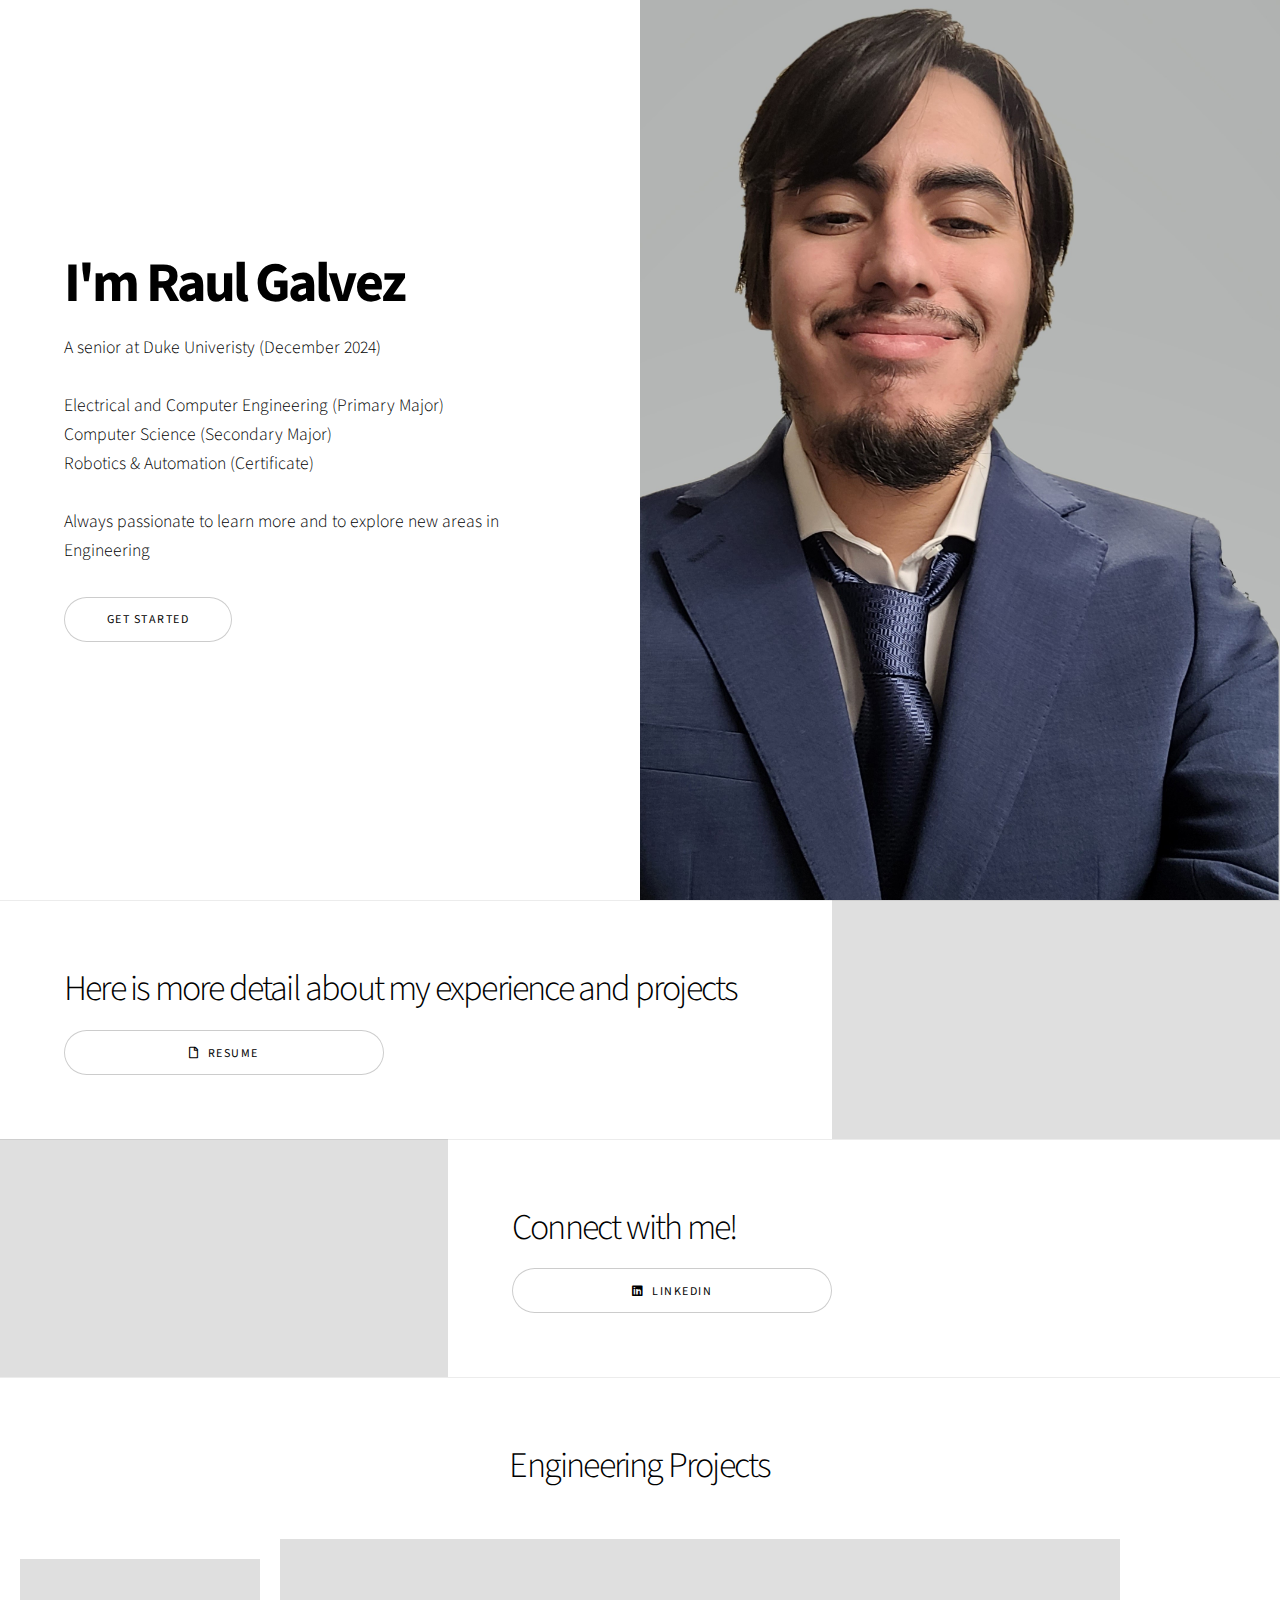
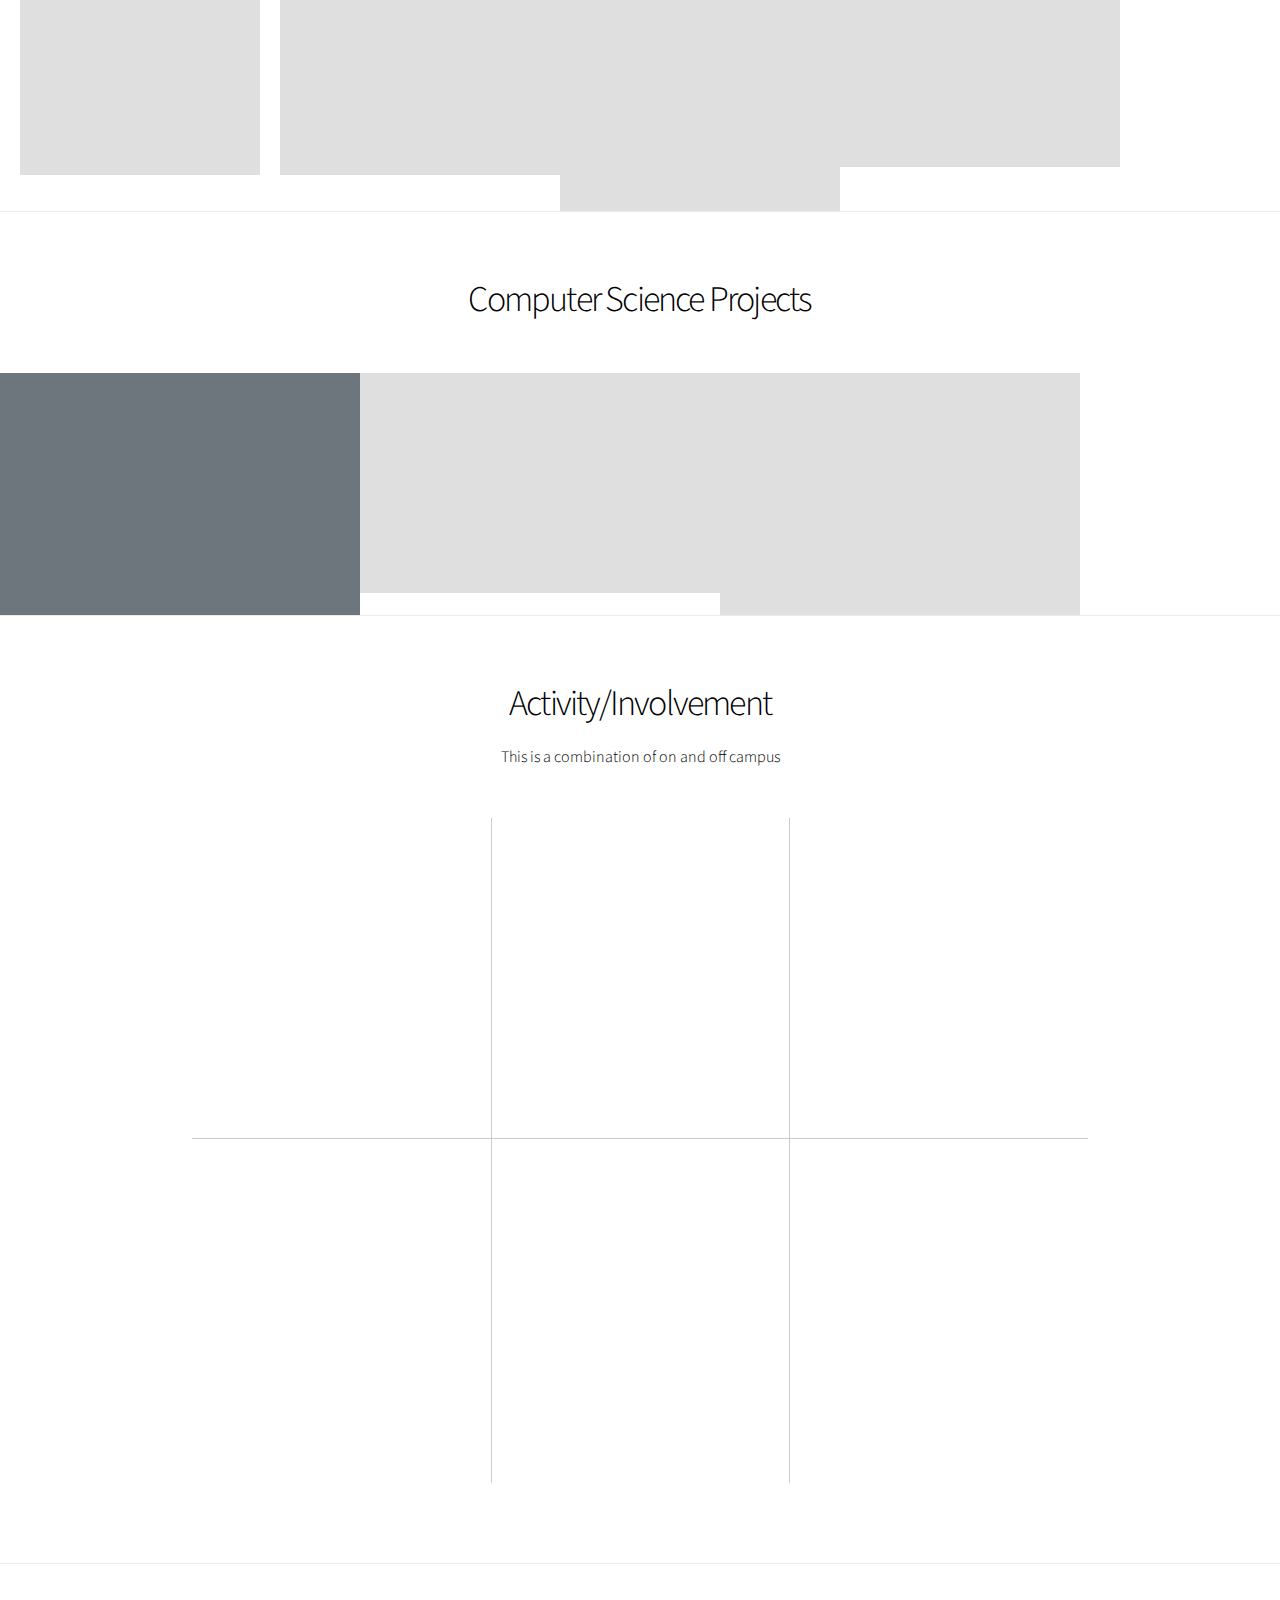
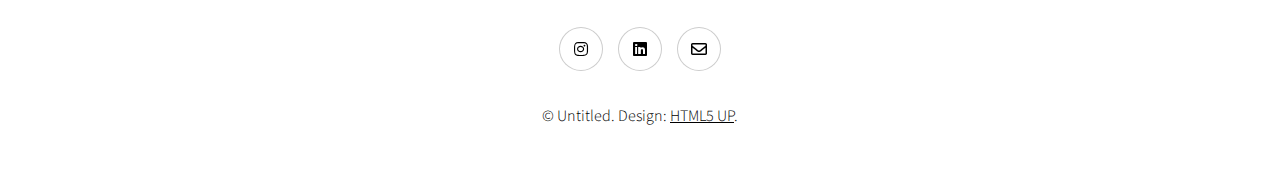
==== commit b67715b8: "Finished website" ====
--- a/index.html
+++ b/index.html
@@ -35,54 +35,53 @@
 				<!-- One -->
 					<section class="banner style1 orient-left content-align-left image-position-right fullscreen onload-image-fade-in onload-content-fade-right">
 						<div class="content">
-							<h1>Raul Galvez</h1>
-							<p class="major"></p>
+							<h1 style="font-weight: bold; white-space: pre;">I'm Raul Galvez </h1>
+
+							<p class="subtext"> 
+								A senior at Duke Univeristy (December 2024)<br />
+								<br />
+									Electrical and Computer Engineering (Primary Major)<br />
+									Computer Science (Secondary Major) <br />
+									Robotics & Automation (Certificate)<br />
+								<br />
+								Always passionate to learn more and to explore new areas in Engineering<br />
+								
+							</p>
+
 							<ul class="actions stacked">
 								<li><a href="#first" class="button big wide smooth-scroll-middle">Get Started</a></li>
 							</ul>
 						</div>
-						<div class="image">
-							<img src="images/banner.jpg" alt="" />
+						<div class="image" style="background-color: #b2b4b3";>
+							<img src="headshot.jpg" alt="Raul Galvez Selfie" />
 						</div>
 					</section>
 
 				<!-- Two -->
-					<section class="spotlight style1 orient-right content-align-left image-position-center onscroll-image-fade-in" id="first">
-						<div class="content">
-							<h2>Magna etiam feugiat</h2>
-							<p>Lorem ipsum dolor sit amet, consectetur adipiscing elit. Morbi id ante sed ex pharetra lacinia sit amet vel massa. Donec facilisis laoreet nulla eu bibendum. Donec ut ex risus. Fusce lorem lectus, pharetra pretium massa et, hendrerit vestibulum odio lorem ipsum dolor sit amet.</p>
-							<ul class="actions stacked">
-								<li><a href="/engineeringprojects.html" class="button">Learn More</a></li>
-							</ul>
-						</div>
-
-					</section>
 
 				<!-- Three -->
 					<section class="spotlight style1 orient-left content-align-left image-position-center onscroll-image-fade-in">
 						<div class="content">
-							<h2>Tempus adipiscing</h2>
-							<p>Lorem ipsum dolor sit amet, consectetur adipiscing elit. Morbi id ante sed ex pharetra lacinia sit amet vel massa. Donec facilisis laoreet nulla eu bibendum. Donec ut ex risus. Fusce lorem lectus, pharetra pretium massa et, hendrerit vestibulum odio lorem ipsum dolor sit amet.</p>
+							<h2>Here is more detail about my experience and projects</h2>
 							<ul class="actions stacked">
-								<li><a href="#" class="button">Learn More</a></li>
+								<a href="https://raulgalvezresume.tiiny.site/" target="_blank"class="icon fa-solid fa-file button">Resume</a>
 							</ul>
 						</div>
 						<div class="image">
-							<img src="images/spotlight02.jpg" alt="" />
+							<img src="resume_clipart.jpg" alt="Resume Clipart" style="width: 400px;"/>
 						</div>
 					</section>
 
 				<!-- Four -->
 					<section class="spotlight style1 orient-right content-align-left image-position-center onscroll-image-fade-in">
 						<div class="content">
-							<h2>Pharetra etiam nulla</h2>
-							<p>Lorem ipsum dolor sit amet, consectetur adipiscing elit. Morbi id ante sed ex pharetra lacinia sit amet vel massa. Donec facilisis laoreet nulla eu bibendum. Donec ut ex risus. Fusce lorem lectus, pharetra pretium massa et, hendrerit vestibulum odio lorem ipsum dolor sit amet.</p>
+							<h2>Connect with me!</h2>
 							<ul class="actions stacked">
-								<li><a href="#" class="button">Learn More</a></li>
+								<a href="https://www.linkedin.com/in/raulgalvezjr/" id="Main Raul Galvez LinkedIn" target="_blank" class="icon brands  fa-linkedin button">LinkedIn</a>
 							</ul>
 						</div>
 						<div class="image">
-							<img src="images/spotlight03.jpg" alt="" />
+							<img src="linkedin_website.jpg" alt="Linkedin Clipart" />
 						</div>
 					</section>
 
@@ -93,53 +92,52 @@
 						</div>
 
 						<!-- Engineering -->
-							<div class="gallery style2 medium lightbox onscroll-fade-in">
+							<div class="gallery style2 small lightbox onscroll-fade-in">
+								<article>
+									<a href="burger_simulation.png" style="padding-top: 20px; box-shadow: inset 0 0 0 20px white" class="image">
+										<img src="burger_simulation.png" alt="Gazebo Burger Flip SImulation" />
+									</a>
+									<div class="caption">
+										<h3>Burger Flip Simulation</h3>
+										<p>Used Gazebo and ROS in order to simulate a UR5e robot arm building a burger</p>
+
+									</div>
+								</article>
+
+								<article>
+									<a href="underwater_AUV.jpg" class="image">
+										<img src="underwater_AUV.jpg" alt="Underwater AUV" />
+									</a>
+									<div class="caption">
+										<h3>Autonomous AUV</h3>
+										<p>Developed an AUV that can sink to a depth of 300ft and remain operational for long periods of time</p>
+
+									</div>
+								</article>
+
+								<article>
+									<a href="hook_delivery.png" class="image">
+										<img src="hook_delivery.png" alt="XPrize Hook Delivery" />
+									</a>
+									<div class="caption">
+										<h3>Drone Delivery/Recovery System</h3>
+										<p>
+											Developed a way to deliver and retrieve recording devices and insect traps with a Parrot ANAFI drone. Part of the semi-finalist 2023 <a href="https://www.xprize.org/prizes/rainforest" target="_blank">XPRIZE Rainforest</a> Competition. 
+											
+										</p>
+
+									</div>
+								</article>
+
 								<article>
 									<a href="Robot.jpg" class="image">
-										<img src="Robot.jpg" alt="" />
-									</a>
-									<div class="caption">
-										<h3>Ipsum Dolor</h3>
-										<p>Lorem ipsum dolor amet, consectetur magna etiam elit. Etiam sed ultrices.</p>
-										<ul class="actions fixed">
-											<li><span class="button small">Details</span></li>
-										</ul>
-									</div>
-								</article>
-								<article>
-									<a href="images/gallery/fulls/02.jpg" class="image">
-										<img src="images/gallery/thumbs/02.jpg" alt="" />
-									</a>
-									<div class="caption">
-										<h3>Feugiat Lorem</h3>
-										<p>Lorem ipsum dolor amet, consectetur magna etiam elit. Etiam sed ultrices.</p>
-										<ul class="actions fixed">
-											<li><span class="button small">Details</span></li>
-										</ul>
-									</div>
-								</article>
-								<article>
-									<a href="images/gallery/fulls/03.jpg" class="image">
-										<img src="images/gallery/thumbs/03.jpg" alt="" />
-									</a>
-									<div class="caption">
-										<h3>Magna Amet</h3>
-										<p>Lorem ipsum dolor amet, consectetur magna etiam elit. Etiam sed ultrices.</p>
-										<ul class="actions fixed">
-											<li><span class="button small">Details</span></li>
-										</ul>
-									</div>
-								</article>
-								<article>
-									<a href="images/gallery/fulls/04.jpg" class="image">
-										<img src="images/gallery/thumbs/04.jpg" alt="" />
-									</a>
-									<div class="caption">
-										<h3>Sed Tempus</h3>
-										<p>Lorem ipsum dolor amet, consectetur magna etiam elit. Etiam sed ultrices.</p>
-										<ul class="actions fixed">
-											<li><span class="button small">Details</span></li>
-										</ul>
+										<img src="Robot.jpg" alt="Autonomous Camera Trap" style="padding-top: 40px; box-shadow: inset 0 0 0 40px white" />
+									</a>
+									<div class="caption" style="line-height: 1;">
+										<h3>Autonomous Camera Trap</h3>
+										<p>Camera trap that could attach to a tree branch autonomously. Also, it could take pictures whenever it detected movement up to 20ft.
+											Part of the 2020  <a href="https://www.xprize.org/prizes/rainforest" target="_blank">XPRIZE Rainforest</a> Competition. </p>
+
 									</div>
 								</article>
 							</div>
@@ -151,53 +149,35 @@
 						</div>
 
 						<!-- Computer Science -->
-							<div class="gallery style2 medium lightbox onscroll-fade-in">
-								<article>
-									<a href="Robot.jpg" class="image">
-										<img src="Robot.jpg" alt="" />
-									</a>
-									<div class="caption">
-										<h3>Ipsum Dolor</h3>
-										<p>Lorem ipsum dolor amet, consectetur magna etiam elit. Etiam sed ultrices.</p>
-										<ul class="actions fixed">
-											<li><span class="button small">Details</span></li>
-										</ul>
-									</div>
-								</article>
-								<article>
-									<a href="images/gallery/fulls/02.jpg" class="image">
-										<img src="images/gallery/thumbs/02.jpg" alt="" />
-									</a>
-									<div class="caption">
-										<h3>Feugiat Lorem</h3>
-										<p>Lorem ipsum dolor amet, consectetur magna etiam elit. Etiam sed ultrices.</p>
-										<ul class="actions fixed">
-											<li><span class="button small">Details</span></li>
-										</ul>
-									</div>
-								</article>
-								<article>
-									<a href="images/gallery/fulls/03.jpg" class="image">
-										<img src="images/gallery/thumbs/03.jpg" alt="" />
-									</a>
-									<div class="caption">
-										<h3>Magna Amet</h3>
-										<p>Lorem ipsum dolor amet, consectetur magna etiam elit. Etiam sed ultrices.</p>
-										<ul class="actions fixed">
-											<li><span class="button small">Details</span></li>
-										</ul>
-									</div>
-								</article>
-								<article>
-									<a href="images/gallery/fulls/04.jpg" class="image">
-										<img src="images/gallery/thumbs/04.jpg" alt="" />
-									</a>
-									<div class="caption">
-										<h3>Sed Tempus</h3>
-										<p>Lorem ipsum dolor amet, consectetur magna etiam elit. Etiam sed ultrices.</p>
-										<ul class="actions fixed">
-											<li><span class="button small">Details</span></li>
-										</ul>
+							<div  class="gallery style2 medium lightbox onscroll-fade-in">
+								<article style= "background-color: #6d757d;">
+									<a style= "background-color: #6d757d;" href="atxapartmenthunter.jpg" class="image">
+										<img src="atxapartmenthunter.jpg" alt="" style="padding-top: 60px"/>
+									</a>
+									<div class="caption">
+										<h3>ATX Apartment Hunter</h3>
+										<p>Helped to develop a website that used a custom API in order to help people find apartments in Austin Texas. Mainly focused on frontend and search functionality</p>
+
+									</div>
+								</article>
+								<article>
+									<a href="RISCProcessor.png" class="image">
+										<img src="RISCProcessor.png" style="padding-top: 20px; box-shadow: inset 0 0 0 20px white" alt="" />
+									</a>
+									<div class="caption">
+										<h3>RISC-V Processor</h3>
+										<p>Coded a RISC-V Processor using Verilog and used it to create a Prime number sifter</p>
+
+									</div>
+								</article>
+								<article>
+									<a href="bill_picture.jpg" class="image">
+										<img src="bill_picture.jpg" alt="" />
+									</a>
+									<div class="caption">
+										<h3>Analysis of Congress Bills</h3>
+										<p>Analyzed the text in Congressional bills from 1993-2021. Mainly looked for changes in text complexity and word usage</p>
+
 									</div>
 								</article>
 							</div>
@@ -208,52 +188,62 @@
 							<h2>Activity/Involvement</h2>
 							<p>This is a combination of on and off campus</p>
 							<div class="items style1 medium onscroll-fade-in">
+
+								<section>
+									<span style="display: block; width: 100%; height: 100%; border-radius: inherit; object-position: center center; object-fit: cover; image-rendering: auto; background-color:#1b2d50;">
+										<a href="https://headstarter.co/" id="Headstarter-website" style="border-width:0px;border:0px;" >
+											<img decoding="async" sizes="146px" srcset="https://framerusercontent.com/images/fP9Evsnp42PXLTXr2lEJDVDs34Y.png?scale-down-to=512 512w,https://framerusercontent.com/images/fP9Evsnp42PXLTXr2lEJDVDs34Y.png?scale-down-to=1024 1024w,https://framerusercontent.com/images/fP9Evsnp42PXLTXr2lEJDVDs34Y.png?scale-down-to=2048 2048w,https://framerusercontent.com/images/fP9Evsnp42PXLTXr2lEJDVDs34Y.png 4063w" src="https://framerusercontent.com/images/fP9Evsnp42PXLTXr2lEJDVDs34Y.png" alt="" style="display: block; width: 100%; height: 100%; border-radius: inherit; object-position: center center; object-fit: cover; image-rendering: auto; background-color:#0d0d14;">
+										</a>
+									</span>
+									<span style="padding-top: 20px;">
+									<h4> Summer 2024 </h4>
+									<h3>SWE Fellow</h3>
+									<p>I recently joined Headstarter in order to develop new projects and to better understand the field oF AI. I am very excited for what is to come</p>
+								</section>
+
+								<section>
+									<a href="https://codepath.org?hsLang=en" id="Codepath-website" style="border-width:0px;border:0px;" data-uw-rm-brl="PR" data-uw-original-href="https://codepath.org/?hsLang=en">
+										<img src="https://www.codepath.org/hs-fs/hubfs/logo-codepath.png?width=269&height=24&name=logo-codepath.png" alt="Codepath logo" style="display: block; width: 100%; height: 100%; border-radius: inherit; object-position: center center; object-fit: cover; image-rendering: auto;"/>
+									</a>
+									<h4>Summer 2024</h4>
+									<h3>TIP 102 Interview PREP</h3>
+									<p>I joined Codepath in order to gai a better understanding of algorithms and to review Python. It has helped me practice leetcode problems and optimze my code</p>
+								</section>
+
+								<section>
+									<a href="https://www.colorstack.org/" id="Colorstack-website" style="border-width:0px;border:0px;">
+										<img src="https://cdn.prod.website-files.com/61ae4846c32bb55b23085ccd/621150da29e6f9048c44a6dd_Logo.png" alt="Colorstack logo" style="display: block; width: 100%; height: 100%; border-radius: inherit; object-position: center center; object-fit: cover; image-rendering: auto;"/>
+									</a>
+									<h4> Spring 2024 - Current</h4>
+								   <h3>Colorstack</h3>
+								   <p>I am a member of Colorstack which aims to help Black and Hispanic graduates get hired and explore new opportunities</p>
+							   </section>
+
 								<section>
 									<a href="https://duke-robotics.com/" id="Duke-Robotics-Club-website" style="border-width:0px;border:0px;">
 										<img src="https://duke-robotics.com/wp-content/uploads/2024/03/cropped-cropped-cropped-cropped-cropped-title_logo-e1711214631691.png" alt="Duke Robotics Club" style="display: block; width: 100%; height: 100%; border-radius: inherit; object-position: center center; object-fit: cover; image-rendering: auto;"/>
 									</a>
-									<h3>Duke Robotics Club</h3>
-									<p>Lorem ipsum dolor sit amet, consectetur adipiscing elit. Morbi dui turpis, cursus eget orci amet aliquam congue semper. Etiam eget ultrices risus nec tempor elit.</p>
-								</section>
-
-								<section>
-									<a href="https://headstarter.co/" id="Headstarter-website" style="border-width:0px;border:0px;" >
-									<img decoding="async" sizes="146px" srcset="https://framerusercontent.com/images/fP9Evsnp42PXLTXr2lEJDVDs34Y.png?scale-down-to=512 512w,https://framerusercontent.com/images/fP9Evsnp42PXLTXr2lEJDVDs34Y.png?scale-down-to=1024 1024w,https://framerusercontent.com/images/fP9Evsnp42PXLTXr2lEJDVDs34Y.png?scale-down-to=2048 2048w,https://framerusercontent.com/images/fP9Evsnp42PXLTXr2lEJDVDs34Y.png 4063w" src="https://framerusercontent.com/images/fP9Evsnp42PXLTXr2lEJDVDs34Y.png" alt="" style="display: block; width: 100%; height: 100%; border-radius: inherit; object-position: center center; object-fit: cover; image-rendering: auto; background-color:#0d0d14;">
-									</a>
-									<h3>Magna</h3>
-									<p>Lorem ipsum dolor sit amet, consectetur adipiscing elit. Morbi dui turpis, cursus eget orci amet aliquam congue semper. Etiam eget ultrices risus nec tempor elit.</p>
-								</section>
-
+									<h4> Fall 2023 - Current </h4>
+									<h3>Computer Science Team</h3>
+									<p>We participate in the yearly <a href="https://robosub.org/programs/2024/" target="_blank">Robosub Competition </a>. I focus on creating new components for the interface and ensuring that the AUV behaves as intended for each task.</p>
+								</section>
+								
 								<section>
 									<a href="https://shpe.org/" id="SHPE-website" style="border-width:0px;border:0px;">
 										<img src="https://shpe.org/wp-content/uploads/2019/07/logo-footer-large.webp" alt="SHPE logo" sizes="146px" style="display: block; width: 100%; height: 100%; border-radius: inherit; object-position: center center; object-fit: cover; image-rendering: auto; background-color:#1b2d50;"/>
 									</a>
-									<h3>SHPE</h3>
-									<p>Lorem ipsum dolor sit amet, consectetur adipiscing elit. Morbi dui turpis, cursus eget orci amet aliquam congue semper. Etiam eget ultrices risus nec tempor elit.</p>
-								</section>
-
-								<section>
-									<a href="https://codepath.org?hsLang=en" id="Codepath-website" style="border-width:0px;border:0px;" data-uw-rm-brl="PR" data-uw-original-href="https://codepath.org/?hsLang=en">
-										<img src="https://www.codepath.org/hs-fs/hubfs/logo-codepath.png?width=269&height=24&name=logo-codepath.png" alt="Codepath logo" style="display: block; width: 100%; height: 100%; border-radius: inherit; object-position: center center; object-fit: cover; image-rendering: auto;"/>
-									</a>
-									<h3>Codepath</h3>
-									<p>Lorem ipsum dolor sit amet, consectetur adipiscing elit. Morbi dui turpis, cursus eget orci amet aliquam congue semper. Etiam eget ultrices risus nec tempor elit.</p>
-								</section>
-
-								<section>
-									<a href="https://www.colorstack.org/" id="Colorstack-website" style="border-width:0px;border:0px;">
-										<img src="https://cdn.prod.website-files.com/61ae4846c32bb55b23085ccd/621150da29e6f9048c44a6dd_Logo.png" alt="Colorstack logo" style="display: block; width: 100%; height: 100%; border-radius: inherit; object-position: center center; object-fit: cover; image-rendering: auto;"/>
-									</a>
-								   <h3>Colorstack</h3>
-								   <p>Lorem ipsum dolor sit amet, consectetur adipiscing elit. Morbi dui turpis, cursus eget orci amet aliquam congue semper. Etiam eget ultrices risus nec tempor elit.</p>
-							   </section>
+									<h4>Fall 2022 - Current</h4>
+									<h3>Member</h3>
+									<p> I am a member of the Duke University SHPE Chapter. We focus on finding opportunities for Hispanics in STEM and helping them succeed.</p>
+								</section>
+
 
 								<section>
 									<a href="https://sites.duke.edu/migente/" id="Mi Gente-website" style="border-width:0px;border:0px;" >
 										<img src="https://media.licdn.com/dms/image/C560BAQEeJKMZINkitQ/company-logo_200_200/0/1630650689046?e=1730332800&v=beta&t=FS9_TAk-ZGYP-dOvzFoEb7EMo0OJerU2Cr_bEiaJOfU" alt="Mi Gente logo" style=" width: 50%; height: 30%; border-radius: inherit; object-position: center center; overflow:hidden; object-fit: cover; image-rendering: auto;"/>
 									</a>
-									<h3>Tempus</h3>
-									<p>Lorem ipsum dolor sit amet, consectetur adipiscing elit. Morbi dui turpis, cursus eget orci amet aliquam congue semper. Etiam eget ultrices risus nec tempor elit.</p>
+									<h4>Fall 2021 - Current</h4>
+									<p>Mi Gente is the Hispanic group at Duke University. They host events throughout the year and help to promote inclusion.</p>
 								</section>
 							</div>
 						</div>
@@ -264,9 +254,9 @@
 					<footer class="wrapper style1 align-center">
 						<div class="inner">
 							<ul class="icons">
-								<li><a href="https://www.instagram.com/rgalvez7/" class="icon brands insta_style fa-instagram"><span class="label">Instagram</span></a></li>
-								<li><a href="https://www.linkedin.com/in/raulgalvezjr/" class="icon brands linkedin_style fa-linkedin"><span class="label">LinkedIn</span></a></li>
-								<li><a id ="email" href ="#" class="icon email_style fa-envelope" onclick="openMailer(this)"><span class="label">Email</span></a></li>
+								<li><a href="https://www.instagram.com/rgalvez7/" id="Raul Galvez Jr Instagram" class="icon brands insta_style fa-instagram" target= "_blank"><span class="label">Instagram</span></a></li>
+								<li><a href="https://www.linkedin.com/in/raulgalvezjr/" id="Raul Galvez Jr Linkedin" class="icon brands linkedin_style fa-linkedin" target= "_blank"><span class="label">LinkedIn</span></a></li>
+								<li><a id ="Raul Galvez Jr Email" href ="#" class="icon email_style fa-envelope" onclick="openMailer(this)"><span class="label" target= "_blank">Email</span></a></li>
 							</ul>
 							<p>&copy; Untitled. Design: <a href="https://html5up.net">HTML5 UP</a>.</p>
 						</div>
--- a/assets/css/main.css
+++ b/assets/css/main.css
@@ -189,6 +189,10 @@
 
 		p.major {
 			font-size: 1.25rem;
+		}
+
+		p.subtext {
+			font-size: 1.10rem;
 		}
 
 	h1, h2, h3, h4, h5, h6 {
@@ -2196,8 +2200,8 @@
 		input[type="button"]:hover,
 		button:hover,
 		.button:hover {
-			box-shadow: inset 0 0 0 1px #47D3E5;
-			color: #47D3E5 !important;
+			box-shadow: inset 0 0 0 1px #1d6abd;
+			color: #1d6abd !important;
 		}
 
 		input[type="submit"]:active,
@@ -2206,8 +2210,8 @@
 		button:active,
 		.button:active {
 			background-color: rgba(71, 211, 229, 0.2);
-			box-shadow: inset 0 0 0 1px #47D3E5;
-			color: #47D3E5 !important;
+			box-shadow: inset 0 0 0 1px #1d6abd;
+			color: #1d6abd !important;
 		}
 
 		input[type="submit"].primary,
